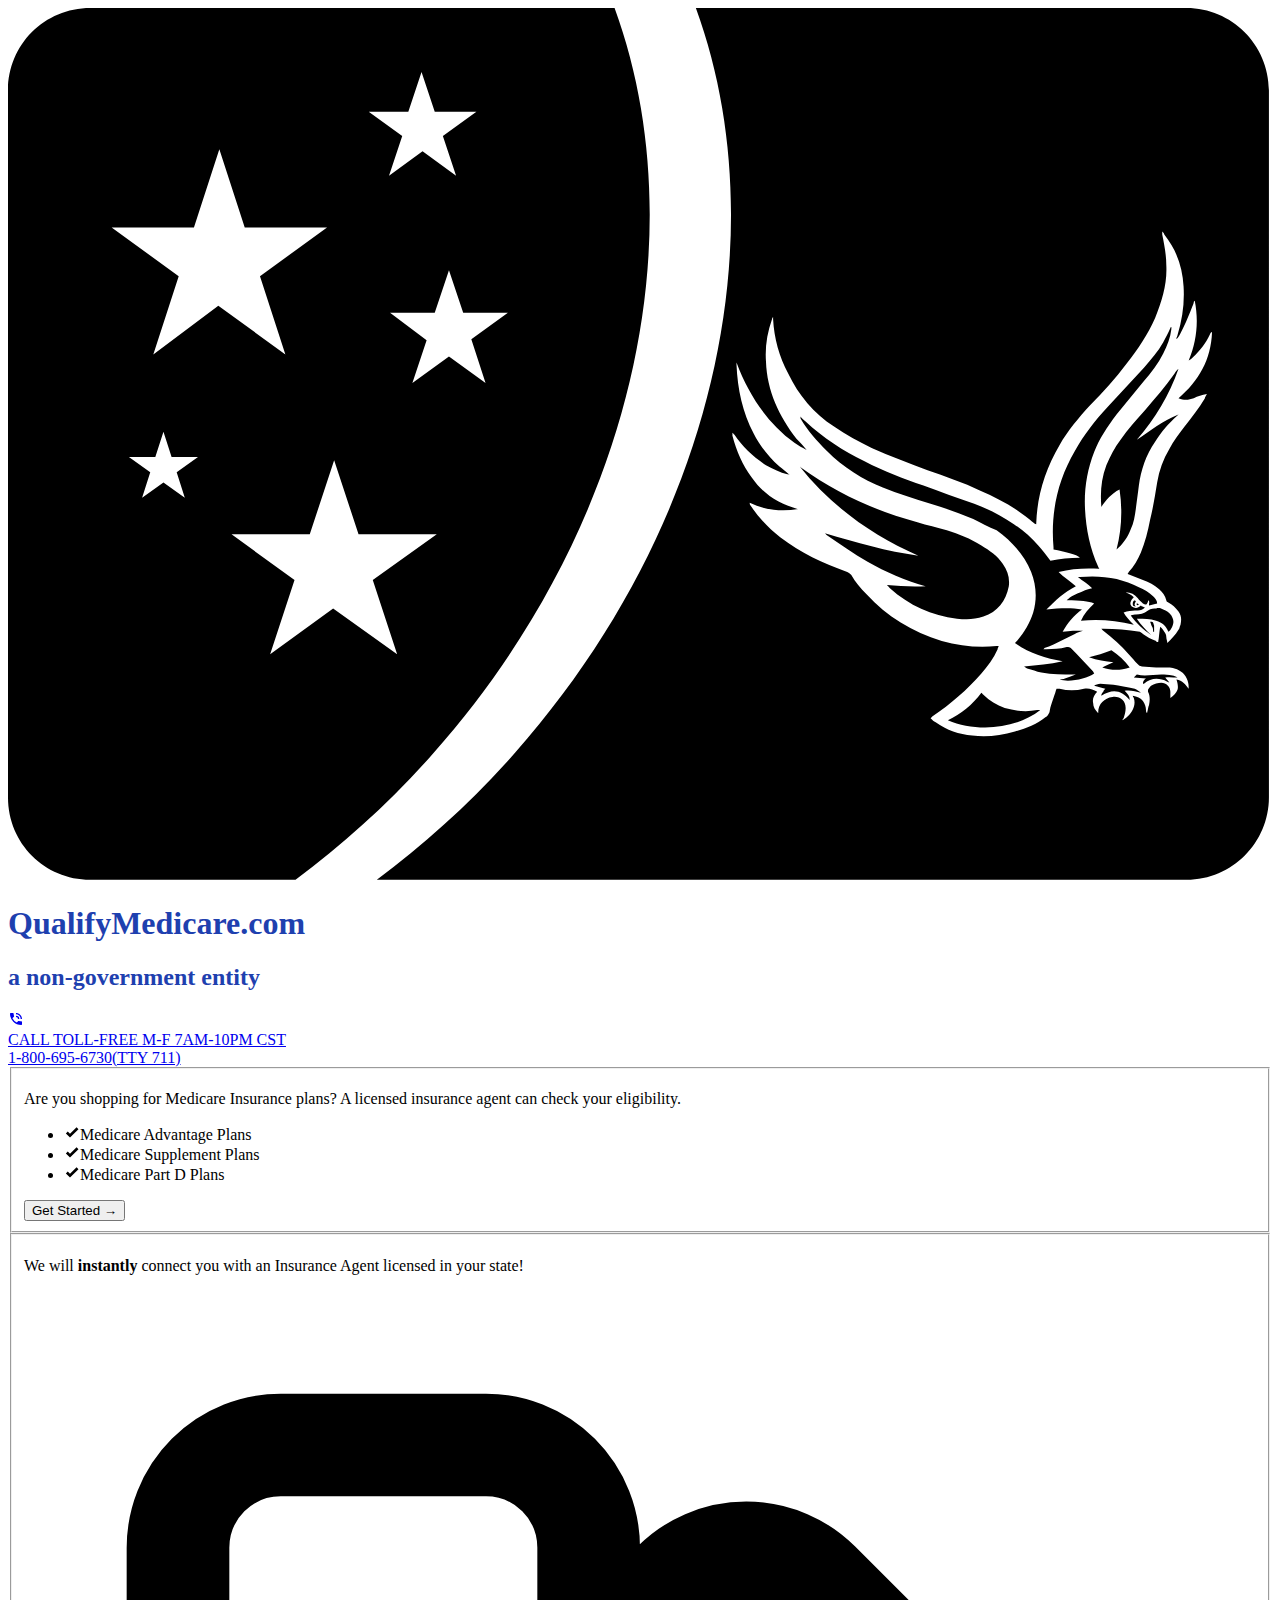
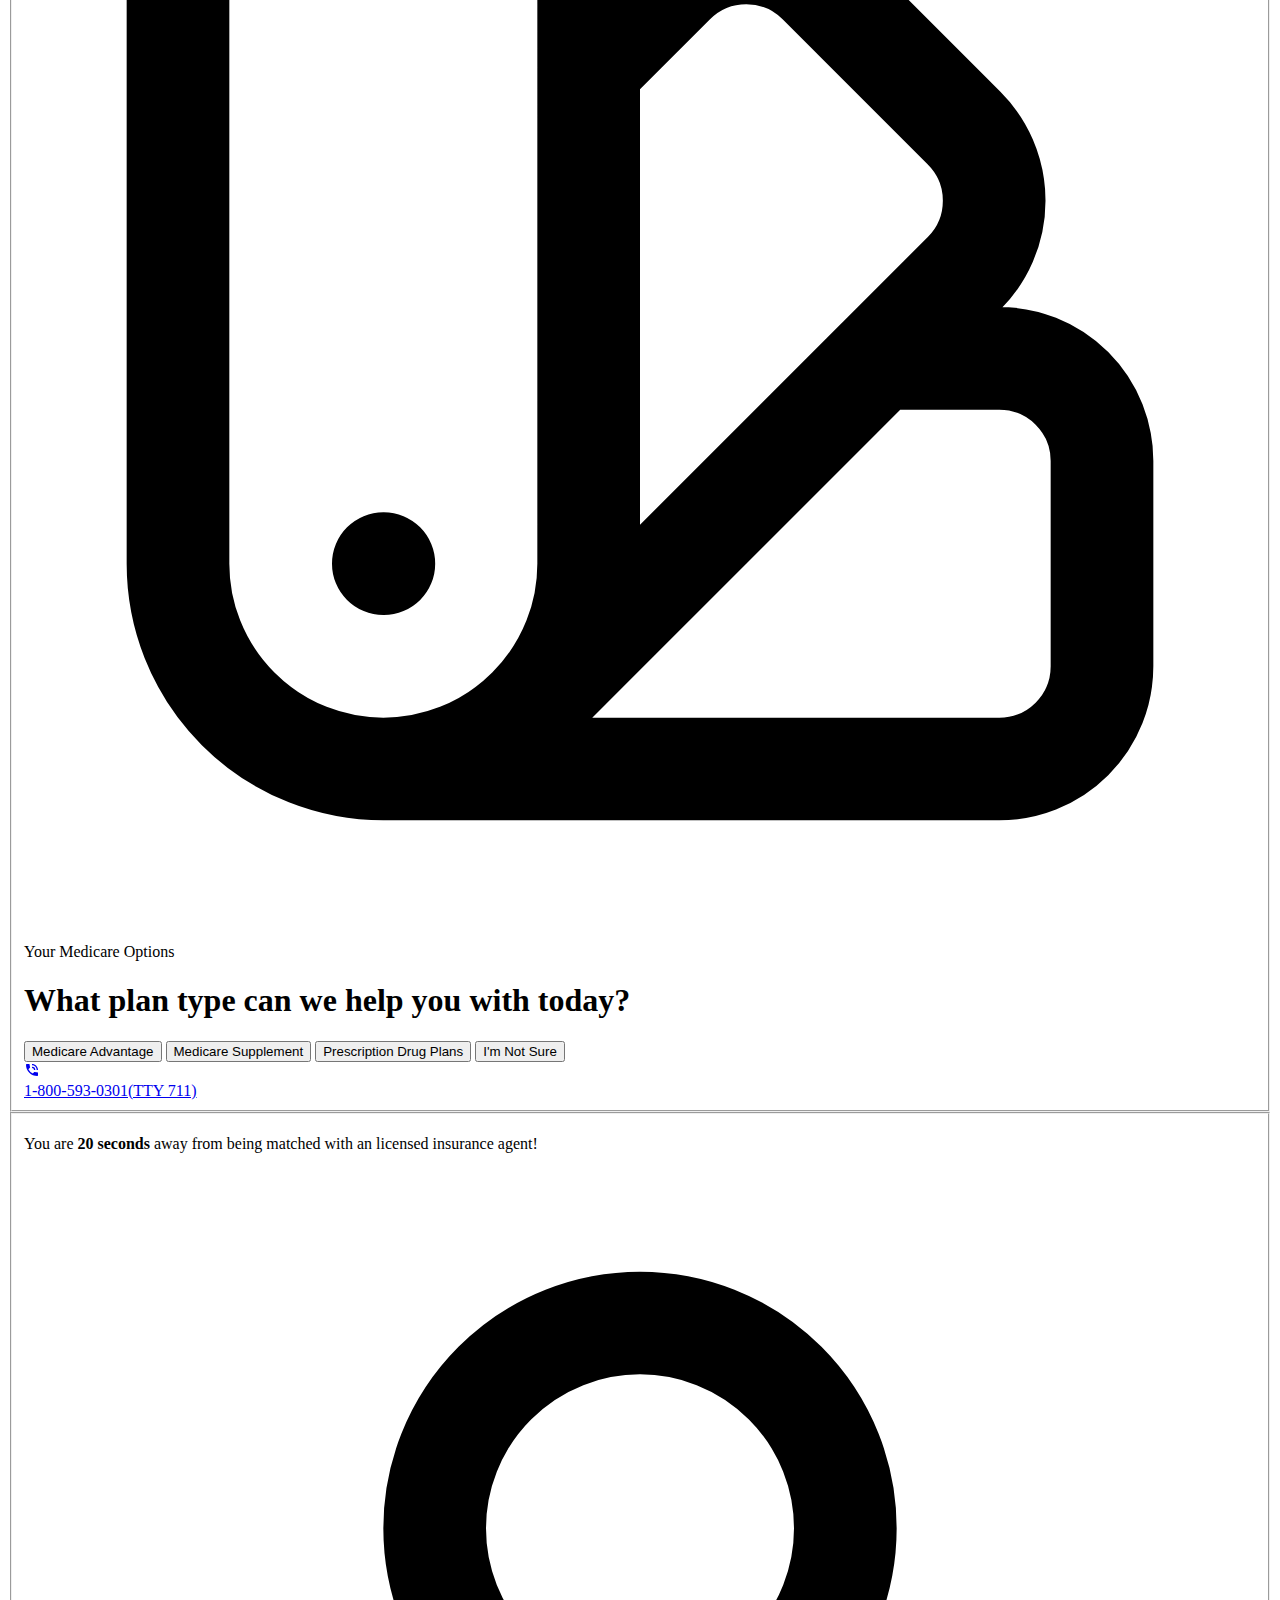
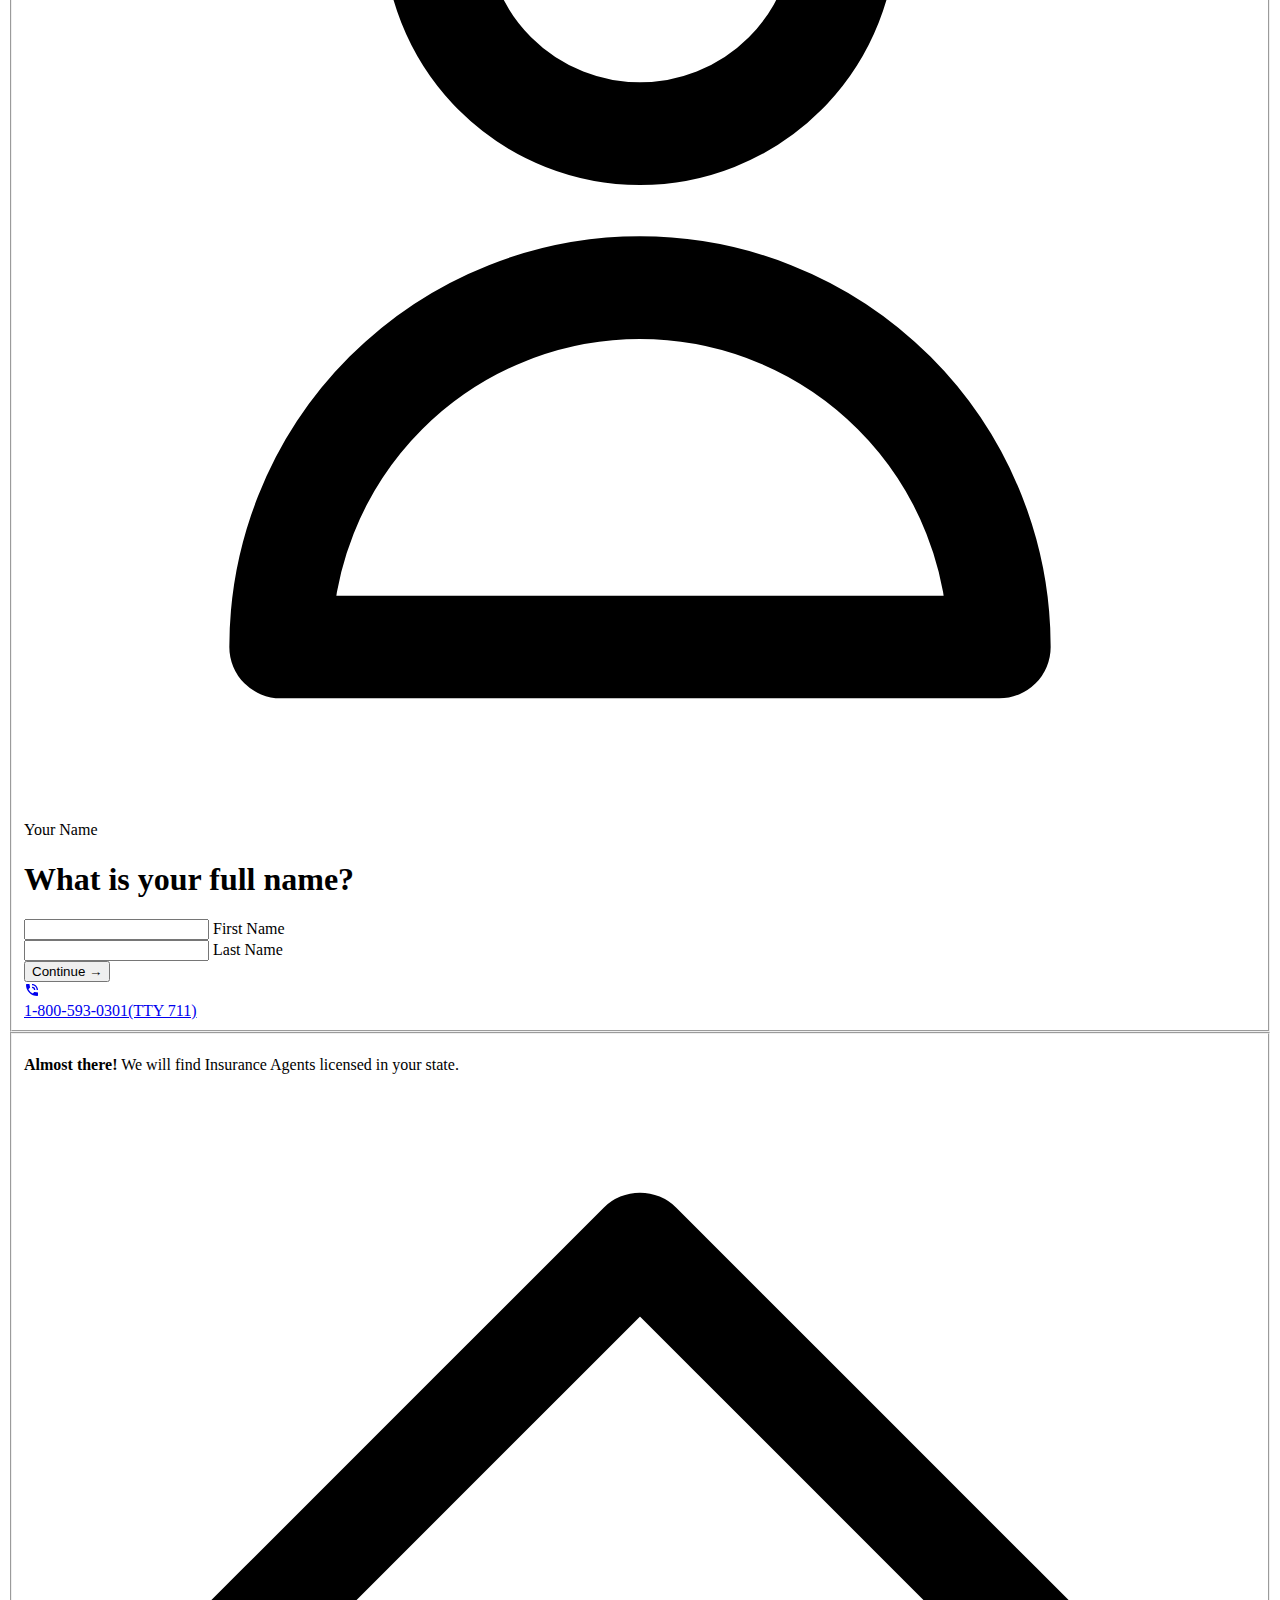
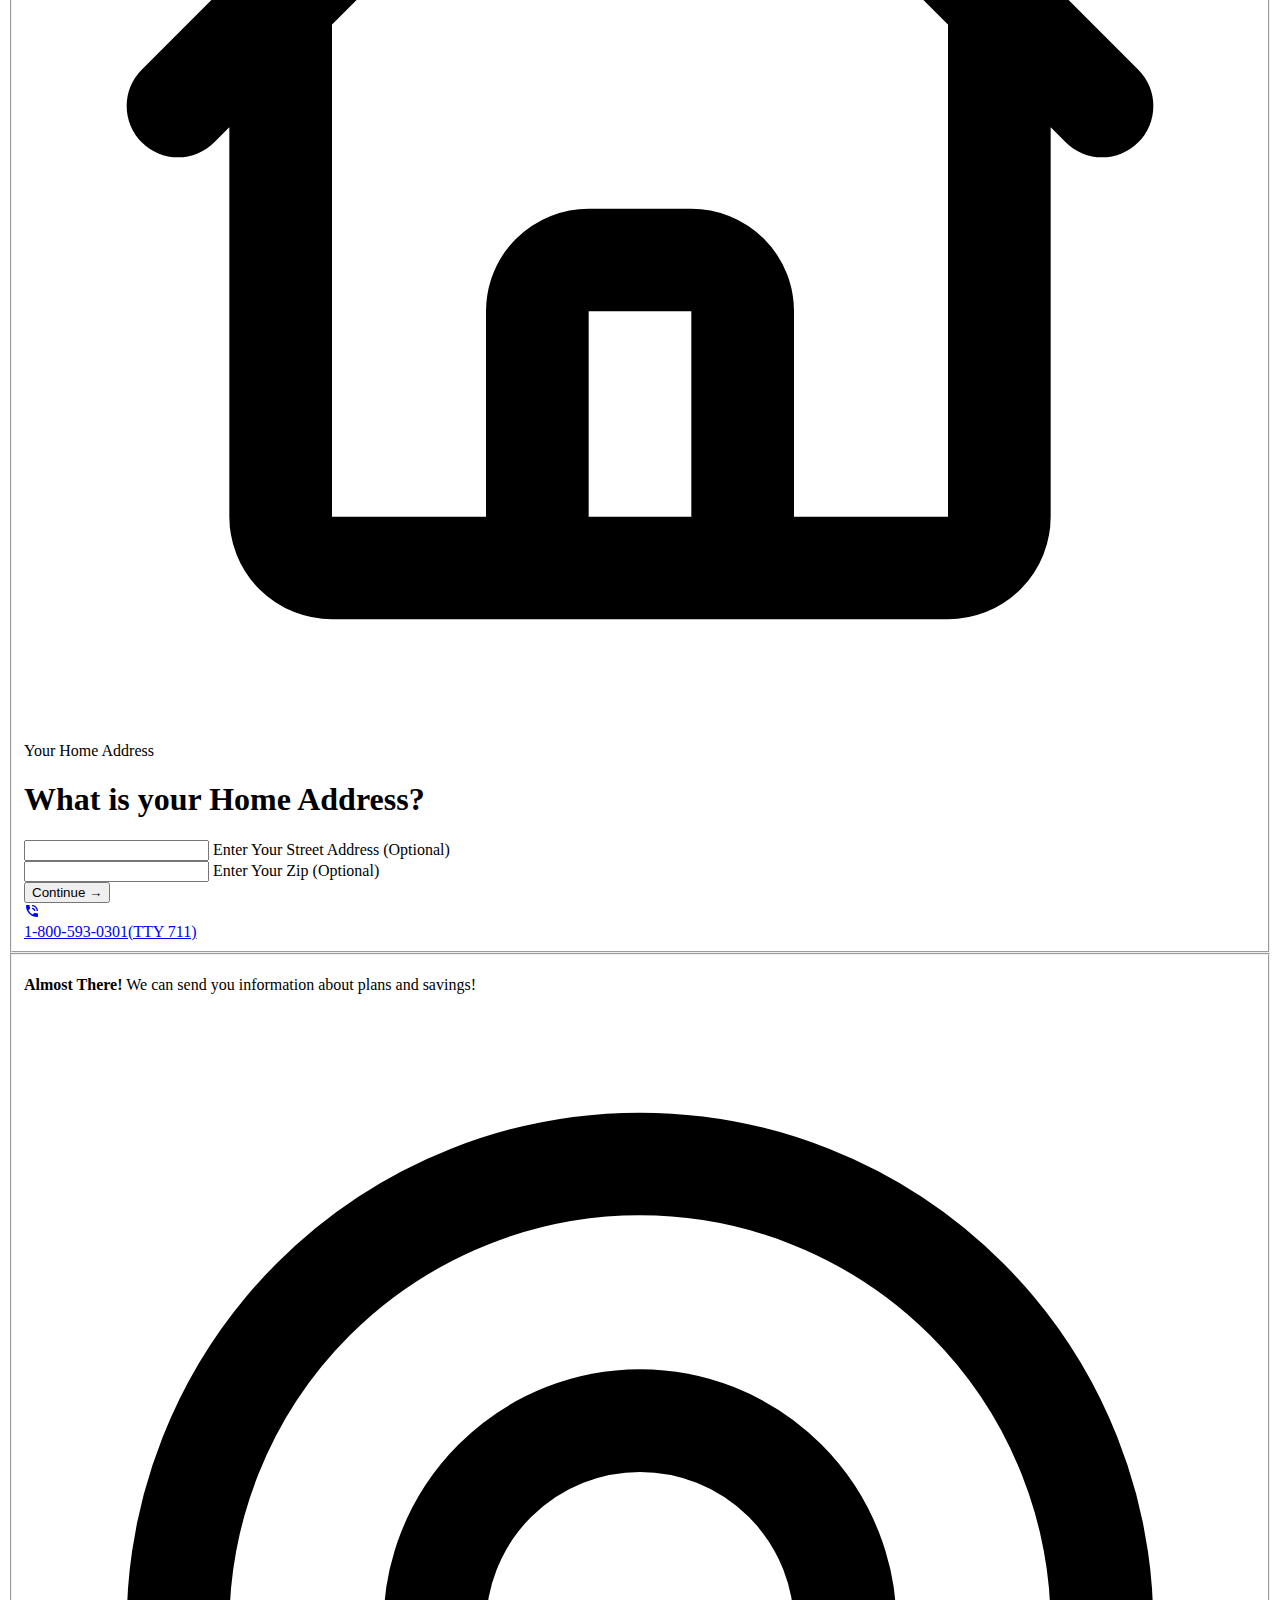
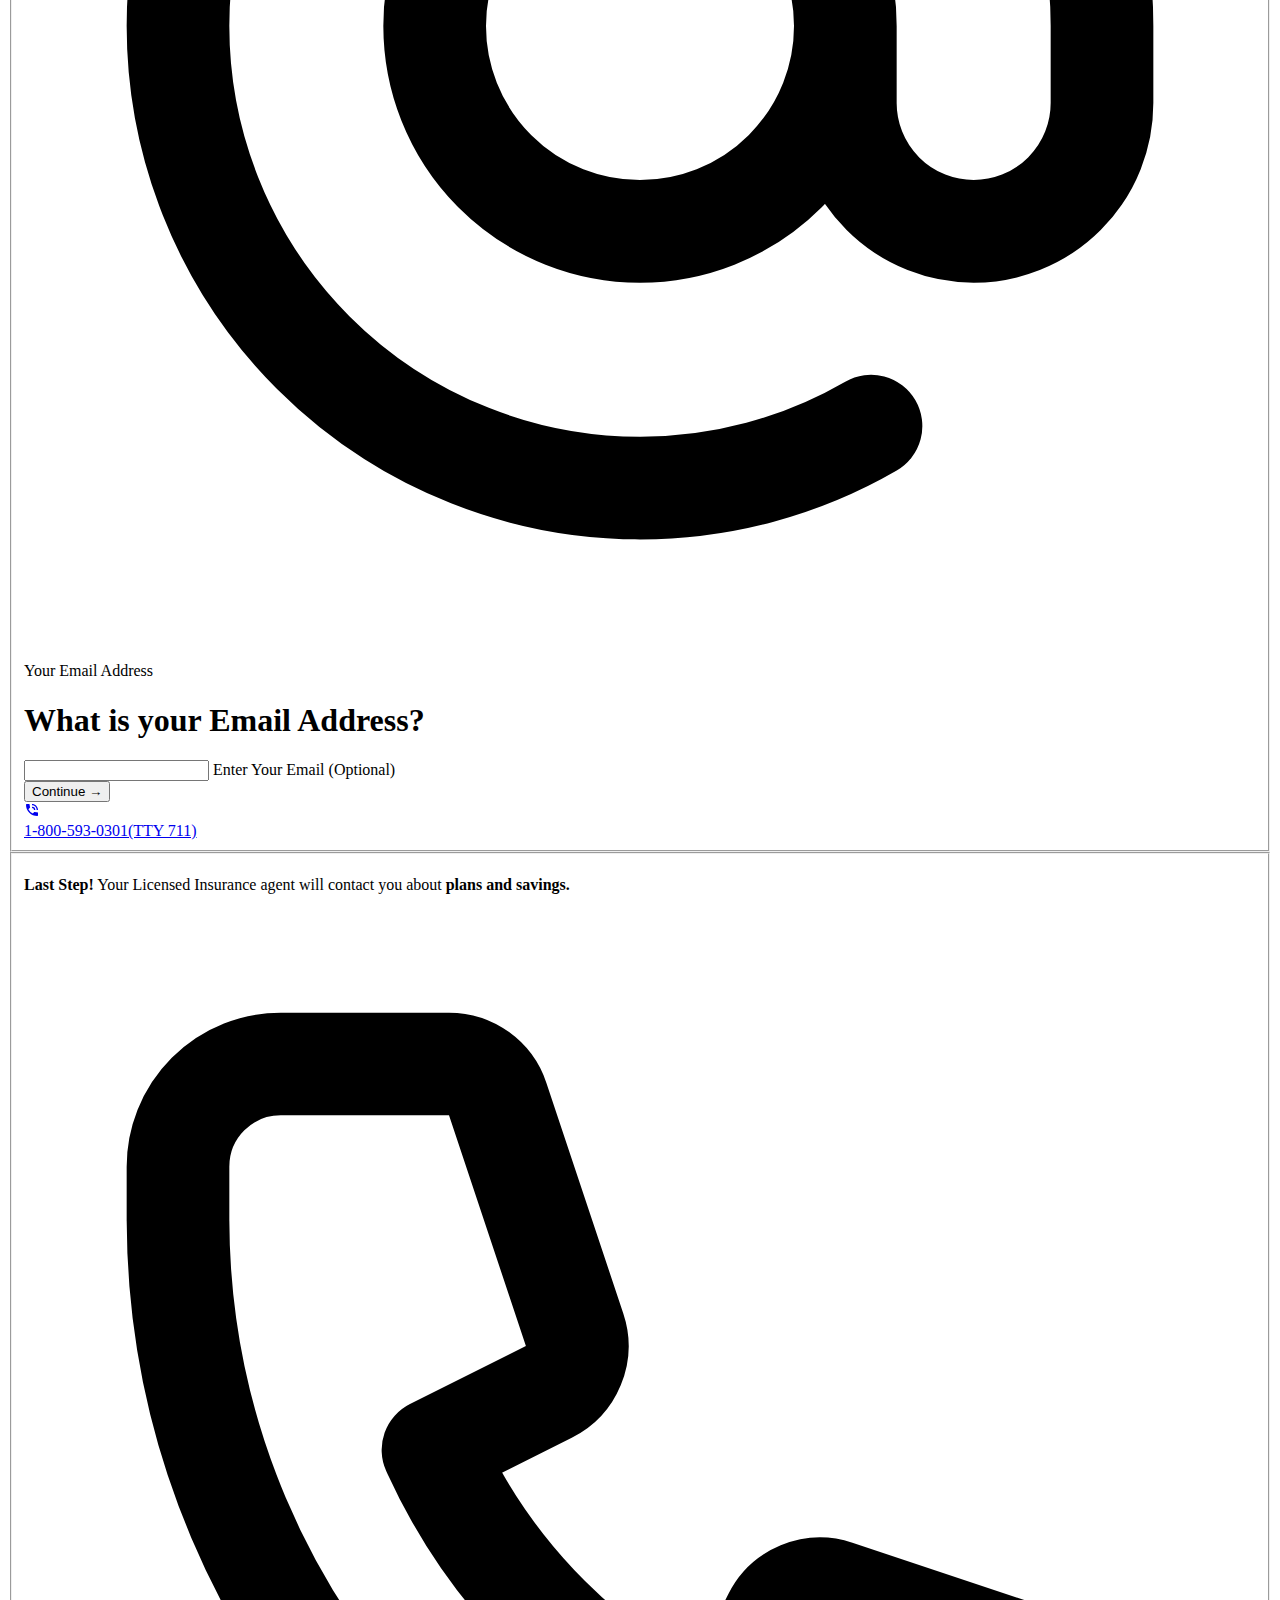
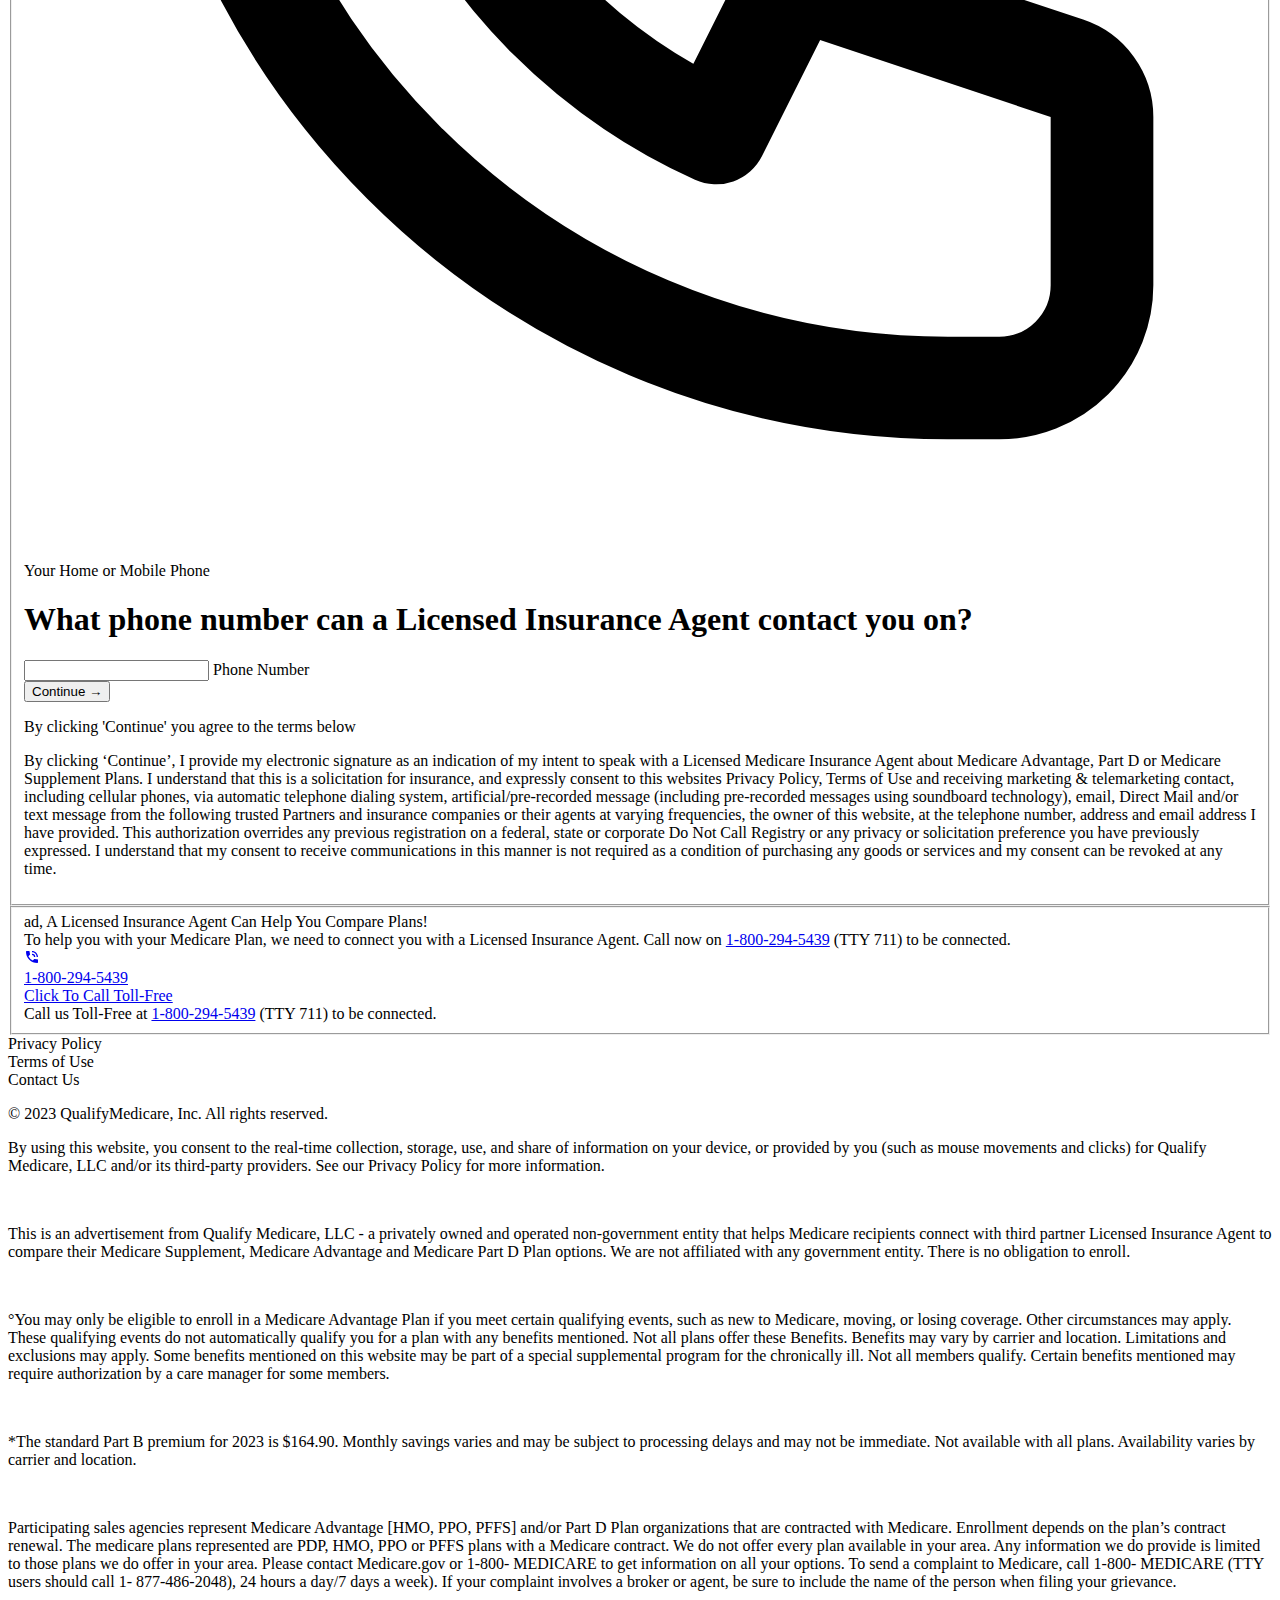
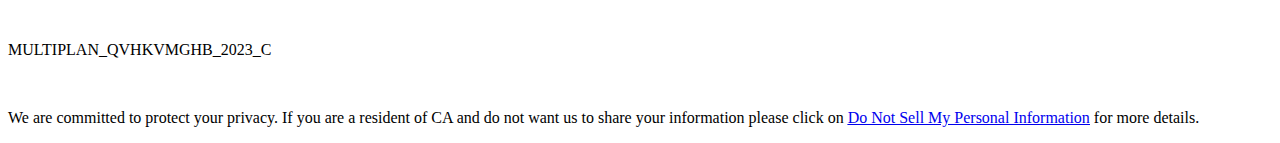
==== form/testing.html @ 38028006 "fieldset code" ====
<!DOCTYPE html>
<html lang="en">
<head>
    <meta charset="UTF-8">
    <meta http-equiv="X-UA-Compatible" content="IE=edge">
    <meta name="viewport" content="width=device-width, initial-scale=1.0">
    <title>Document</title>
</head>
<body>
    <nav class="bg-white border-b border-gray-200 z-10" style="color: #1e40af;">
        <div class="max-w-7xl mx-auto px-4 sm:px-6 lg:px-8">
            <div class="flex items-center justify-between h-16">
                <div class="flex-shrink-0 flex items-center">
                    <div class="flex items-center space-x-2">
                        <svg xmlns="http://www.w3.org/2000/svg" x="0px" y="0px" viewBox="0 0 124.4 85.8"
                            xml:space="preserve" class="h-10">
                            <path class="fill-current primary-text"
                                d="M59.7,0H8.1C3.6,0,0,3.6,0,8.1v69.6c0,4.5,3.6,8.1,8.1,8.1h20.2
        c4.8-3.6,9.4-7.7,13.6-12.5C61.6,51,67.8,22.2,59.7,0z M39.4,10.2l1.3-3.9l1.3,3.9h4.1l-3.3,2.4l1.3,3.9l-3.3-2.4l-3.3,2.4l1.3-3.9
        l-3.3-2.4H39.4z M17.4,48.2l-2.1-1.5l-2.1,1.5l0.8-2.5l-2.1-1.5h2.6l0.8-2.5l0.8,2.5h2.6l-2.1,1.5L17.4,48.2z M14.3,34.1l2.5-7.7
        l-6.6-4.8h8.1l2.5-7.7l2.5,7.7h8.1l-6.6,4.8l2.5,7.7l-6.6-4.8L14.3,34.1z M35.9,56.3l2.4,7.3L32,59.1l-6.2,4.5l2.4-7.3l-6.2-4.5
        h7.7l2.4-7.3l2.4,7.3h7.7L35.9,56.3z M47,36.9l-3.6-2.6l-3.6,2.6l1.4-4.2L37.6,30H42l1.4-4.2l1.4,4.2h4.4l-3.6,2.6L47,36.9z"></path>
                            <path class="fill-current secondary-text"
                                d="M112.4,60.4c0.1,0.2,0.1,0.3,0.2,0.5c0.1,0.1,0.1,0.3,0.1,0.5c0,0,0,0,0.1,0c0-0.2,0-0.4,0-0.6C112.7,60.4,112.7,60.4,112.4,60.4z">
                            </path>
                            <path class="fill-current secondary-text"
                                d="M108.8,64.4C108.8,64.4,108.8,64.5,108.8,64.4c-0.4,0.2-0.7,0.3-1.1,0.5c0.9,0.3,1.8,0.3,2.7,0c-0.5-0.7-1.1-1.2-1.8-1.7c-0.7,0.3-1.5,0.5-2.2,0.7C107.2,64.2,108,64.3,108.8,64.4z">
                            </path>
                            <path class="fill-current secondary-text"
                                d="M111.7,66.5C111.7,66.6,111.7,66.6,111.7,66.5c0.1,0,0.1,0,0.1,0c0.7-0.6,1.5-0.6,2.3-0.2c0,0,0.1,0,0.2,0.1c0,0,0,0,0,0c-0.1-0.2-0.3-0.3-0.4-0.5c0.4-0.1,0.8,0,1.2,0c-0.2-0.1-0.3-0.2-0.5-0.2c-0.4-0.1-0.7-0.1-1.1-0.1c-0.8,0-1.6,0.2-2.4,0c-0.1,0.1-0.2,0.2-0.3,0.3c0.4,0,0.8,0.1,1.2,0.1C111.8,66.1,111.7,66.3,111.7,66.5z">
                            </path>
                            <path class="fill-current secondary-text"
                                d="M97.9,54.7c-0.5-0.8-1.3-1.3-2.1-1.8c-1.1-0.7-2.2-1.1-3.4-1.5
c-1-0.3-1.9-0.5-2.9-0.8c-4.2-1.1-8-2.9-11.5-5.4c0,0-0.1-0.1-0.1-0.1C81,49,85,51.9,89.6,53.9c-3.1-0.4-6.1-1.3-9.2-2.2
c0.1,0.1,0.1,0.1,0.2,0.2c1.3,0.9,2.6,1.8,4,2.6c1.8,1,3.7,1.9,5.7,2.4c0,0,0,0,0.1,0c-1.3,0.1-2.6,0-3.9-0.1
c0.1,0.1,0.2,0.2,0.3,0.3c1.9,1.7,4.1,2.7,6.6,3c0.9,0.1,1.7,0.1,2.6-0.2c1.4-0.5,2.2-1.5,2.5-3C98.6,56.1,98.4,55.4,97.9,54.7z"></path>
                            <path class="fill-current secondary-text" d="M104.6,63c-0.1-0.1-0.2-0.1-0.4-0.1c-0.7,0.2-1.3,0.2-2,0.2c-0.1,0-0.2,0-0.3,0
c0.1,0,0.1-0.1,0.1-0.1c0.6-0.2,1.2-0.5,1.8-0.8c0.4-0.2,0.8-0.4,1.2-0.6c0.2-0.1,0.5-0.2,0.8-0.3c-0.3,0-0.6,0-1,0
c-0.3,0-0.6,0.1-1,0.1c0.5-0.9,1.1-1.6,1.9-2.2c-1.2-0.2-2.3-0.1-3.5,0c0.9-0.9,1.7-1.7,2.9-2.3c-0.6-0.5-1.2-0.9-1.7-1.4
c1.3-0.3,2.6-0.4,4-0.3c0-0.1-0.1-0.1-0.1-0.2c-0.8-1.8-1.2-3.7-1.3-5.7c-0.1-1.9,0.2-3.8,0.9-5.6c0.5-1.3,1.3-2.5,2.2-3.7
c0.9-1.1,1.8-2.2,2.7-3.3c0.7-0.8,1.4-1.7,1.9-2.7c0.4-0.8,0.7-1.5,0.8-2.4c0-0.1,0-0.1,0-0.2c-0.1,0-0.1,0.1-0.1,0.1
c-0.2,0.5-0.5,1-0.7,1.4c-0.5,0.9-1.2,1.7-1.9,2.5c-1.2,1.3-2.4,2.6-3.6,3.9c-1.2,1.3-2.3,2.7-3.2,4.3c-1.7,2.9-2.4,6.1-2.1,9.5
c0,0.1,0,0.2,0,0.2c1.1,0.2,2.3,0.5,2.6,0.8c-1,0-2,0.1-2.9,0.3c-0.4-0.5-0.8-1.1-1.2-1.5c-0.7-0.8-1.5-1.5-2.4-2.1
c-1.2-0.8-2.5-1.5-3.9-2c-1.7-0.6-3.4-1.2-5-1.8c-2-0.7-3.9-1.4-5.8-2.4c-2.1-1-4.1-2.3-5.8-3.9c-0.2-0.2-0.4-0.3-0.5-0.5
c0,0.1,0,0.1,0,0.2c0.7,1.2,1.6,2.2,2.6,3.2c1.6,1.6,3.5,2.8,5.5,3.6c1.5,0.6,3.1,1.1,4.7,1.6c1.4,0.4,2.8,0.9,4.2,1.5
c0.8,0.4,1.5,0.8,2.3,1.1c1.5,1.1,2.7,2.4,3.4,4.1c0.5,1.3,0.6,2.6,0.2,4c-0.3,1-0.9,2-1.6,2.8c-0.1,0.1-0.1,0.1-0.2,0.2
c1.4,1,3,1.5,4.7,1.8c-1.3,0.3-2.5,0.4-3.8,0.5c0.1,0.1,0.2,0.1,0.3,0.2c0.5,0.1,0.9,0.3,1.4,0.4c1.1,0.2,2.1,0.2,3.2,0.2
c0.1,0,0.1,0,0.2,0c-0.3,0.1-0.5,0.2-0.8,0.3c-0.3,0.1-0.5,0.2-0.8,0.2c1,0.3,2.7-0.1,3.4-0.6c0-0.1-0.1-0.1-0.1-0.2
C106.1,64.6,105.4,63.8,104.6,63z"></path>
                            <path class="fill-current secondary-text"
                                d="M98.1,68.9c-0.8-0.3-1.5-0.7-2.1-1.3c-0.1-0.1-0.1-0.1-0.2-0.2c-0.9,1.2-2,2.1-3.3,2.7c2.8,1.2,6.7,0.9,9.1-1c-0.1,0-0.2,0-0.3,0C100.2,69.3,99.2,69.2,98.1,68.9z">
                            </path>
                            <path class="fill-current secondary-text"
                                d="M108.8,66.6c-0.4,0-0.9-0.1-1.3-0.1c-0.2,0-0.5,0.1-0.6,0.2c0.4,0.1,0.7,0.2,1.1,0.3c-0.1,0.1-0.2,0.2-0.2,0.3c-0.1,0.1-0.2,0.2-0.2,0.4c1.2-0.8,2-0.5,2.8,0.4c0-0.4-0.2-0.6-0.5-0.9c0.6-0.1,1.1,0.1,1.6,0.2c-0.2-0.2-0.4-0.3-0.6-0.4C110.1,66.8,109.4,66.7,108.8,66.6z">
                            </path>
                            <path class="fill-current secondary-text" d="M116,0H67.7c8.1,22.2,1.9,51-17.8,73.3c-4.2,4.8-8.8,8.9-13.6,12.5H116
c4.5,0,8.1-3.7,8.1-8.1V8.1C124.1,3.6,120.4,0,116,0z M116.7,38.4c0.4-0.2,0.8-0.3,1.3-0.4c-0.1,0.2-0.2,0.3-0.2,0.4
c-0.6,1-1.3,1.9-2,2.8c-0.5,0.7-1.1,1.4-1.5,2.2c-0.6,1-1,2.1-1.2,3.3c-0.2,1.2-0.4,2.5-0.7,3.7c-0.2,1.1-0.5,2.2-0.9,3.2
c-0.3,0.7-0.7,1.4-1.2,1.9c0,0.1-0.1,0.1-0.1,0.2c0,0,0,0,0,0c0.5,0.2,1,0.4,1.5,0.6c0.6,0.2,1.1,0.5,1.6,0.9
c0.3,0.3,0.6,0.6,0.7,1.1c0,0.1,0.1,0.2,0.2,0.2c0.4,0.2,0.7,0.5,1,0.9c0.3,0.4,0.3,0.8,0.2,1.3c-0.1,0.2-0.1,0.4-0.2,0.5
c-0.3,0.5-0.7,0.9-1.1,1.3c0-0.2-0.1-0.4-0.1-0.6c0-0.2-0.1-0.4-0.2-0.5c-0.1-0.2-0.2-0.3-0.4-0.5c-0.1,0.5-0.1,1-0.2,1.5
c-0.1,0-0.2,0-0.2-0.1c-0.5-0.2-0.9-0.4-1.3-0.7c-0.1-0.1-0.2-0.1-0.3-0.2c-1.2-0.2-2.4-0.3-3.6-0.3c-0.1,0-0.1,0-0.2,0
c0.1,0.1,0.1,0.1,0.2,0.2c0.9,0.7,1.8,1.5,2.5,2.3c0.3,0.3,0.6,0.7,0.9,1c0.1,0.1,0.2,0.2,0.4,0.2c0.5,0,0.9,0.1,1.4,0.1
c0.4,0,0.8,0,1.2,0c0.2,0,0.4,0,0.6,0.1c0.7,0.2,1.1,0.6,1.3,1.2c0.1,0.3,0.1,0.5,0.1,0.8c-0.3-0.4-0.6-0.8-1.2-0.9
c0.1,0.3,0.2,0.7,0.1,1c-0.1,0.3-0.4,0.6-0.7,0.8c0-0.1,0-0.2,0-0.2c0-0.1,0-0.3,0-0.4c0-0.5-0.4-0.9-0.9-0.9c-0.3,0-0.7,0.1-1,0.3
c-0.1,0.1-0.2,0.2-0.3,0.4c0,0.1,0,0.2,0,0.2c0.2,0.4,0.2,0.8,0.1,1.3c-0.1,0.2-0.1,0.5-0.2,0.8c-0.1-0.1-0.1-0.2-0.1-0.3
c0-0.3-0.1-0.6-0.3-0.9c-0.2-0.3-0.6-0.4-1-0.5c0,0.1,0.1,0.2,0.1,0.2c0.1,0.3,0.1,0.6,0,0.9c-0.2,0.6-0.6,1-1.1,1.3
c0-0.1,0-0.1,0.1-0.2c0.1-0.3,0.2-0.6,0.2-1c0-0.8-0.6-1.2-1.3-1.1c-0.8,0.1-1.4,0.7-1.4,1.5c0,0,0,0.1,0,0.1
c-0.3-0.3-0.5-0.6-0.5-1c-0.1-0.4,0.1-0.8,0.4-1.1c-0.4-0.2-0.8-0.4-1.3-0.3c-0.8,0.2-1.6,0.2-2.4,0c-0.1,0-0.2,0-0.3,0
c-0.1,0.2-0.1,0.4-0.2,0.6c-0.2,0.6-0.4,1.1-0.5,1.7c-0.1,0.2-0.2,0.4-0.4,0.5c-0.9,0.7-1.9,1.1-3,1.4c-1.4,0.4-2.8,0.6-4.2,0.4
c-1.3-0.1-2.5-0.5-3.6-1.3c-0.2-0.1-0.3-0.2-0.5-0.4c0.1-0.1,0.1-0.1,0.2-0.2c1.8-1.2,3.4-2.6,4.8-4.2c0.6-0.7,1.2-1.5,1.6-2.4
c0-0.1,0.1-0.2,0.1-0.3c-0.1,0-0.1,0-0.2,0c-1.8,0.2-3.6,0-5.4-0.5c-2.9-0.9-5.4-2.4-7.4-4.6c-0.6-0.6-1.1-1.2-1.5-1.9
c-0.1-0.1-0.2-0.2-0.4-0.3c-2.4-0.8-4.6-1.9-6.6-3.4c-1.1-0.9-2.1-1.9-2.9-3.1c-0.1-0.1-0.1-0.2-0.1-0.3c1.5,0.7,3.1,0.9,4.8,0.6
c0,0-0.1,0-0.1,0c-1.9-0.5-3.4-1.5-4.5-3.1c-0.9-1.2-1.5-2.6-1.9-4.1c0-0.1,0-0.2,0-0.3c0.1,0.1,0.1,0.1,0.2,0.2
c0.8,1.2,1.9,2.2,3.1,3c0.7,0.4,1.4,0.7,2.1,0.9c0.1,0,0.2,0,0.3,0.1c-0.4-0.3-0.7-0.6-1.1-0.9c-1-0.9-1.9-2-2.5-3.2
c-1.1-2.1-1.6-4.4-1.7-6.8c0-0.1,0-0.1,0-0.2c1.2,3.2,3,5.9,5.7,7.9c0.4,0.3,0.8,0.5,1.2,0.7c-0.3-0.4-0.7-0.8-1-1.1
c-1.7-2.2-2.9-4.7-3-7.6c-0.1-1.4,0.1-2.8,0.6-4.2c0,0,0-0.1,0.1-0.2c0,0.1,0,0.1,0,0.2c0.1,1.9,0.6,3.7,1.5,5.4
c1,2.1,2.5,3.9,4.5,5.2c1.2,0.8,2.4,1.5,3.7,2.1c1.8,0.8,3.7,1.5,5.5,2.2c1.7,0.6,3.5,1.2,5.2,2c1.6,0.7,3,1.4,4.4,2.5
c0.3,0.2,0.6,0.5,0.9,0.7c0,0,0.1,0.1,0.2,0.1c0-0.1,0-0.1,0-0.1c0.1-2.8,0.9-5.3,2.3-7.7c0.8-1.4,1.9-2.7,3-3.9
c1.3-1.3,2.5-2.6,3.6-4.1c1.1-1.4,2.1-2.9,2.8-4.5c0.7-1.7,1.2-3.4,1.1-5.2c0-1-0.2-2-0.4-3c0-0.1,0-0.1,0-0.2c0,0,0,0,0-0.1
c0.1,0.1,0.2,0.2,0.2,0.3c1.2,1.5,1.8,3.2,1.9,5.1c0.1,1.6-0.1,3.2-0.6,4.8c0,0.1-0.1,0.2-0.1,0.3c0,0,0,0,0,0.1
c0.2-0.2,0.3-0.4,0.4-0.6c0.4-0.7,0.7-1.5,1-2.2c0.1-0.3,0.2-0.5,0.3-0.8c0-0.1,0-0.1,0.1-0.2c0.4,2,0.2,4-0.6,5.9
c0.2-0.1,0.3-0.2,0.4-0.3c0.7-0.7,1.3-1.4,1.7-2.3c0-0.1,0.1-0.1,0.1-0.2c0,0,0,0,0.1,0c-0.1,2.7-1.3,4.8-3.3,6.5
C115.9,38.7,116.3,38.5,116.7,38.4z"></path>
                            <path class="fill-current secondary-text" d="M112.2,59.3c-0.4,0.3-0.8,0.4-1.2,0.4c-0.1,0-0.3,0-0.5,0.1c0.6,0.8,1.2,1.4,2,1.9

c-0.5-0.5-1-1-1.4-1.6c0,0,0.1,0,0.1,0c0.6,0,1.2,0,1.8,0.2c0.6,0.2,1,0.5,1.2,1.1c0.3-0.2,0.5-0.7,0.5-1c0-0.2-0.1-0.4-0.2-0.6
c-0.2-0.3-0.5-0.5-0.8-0.6c-0.2-0.1-0.4-0.2-0.7-0.1C112.8,59.1,112.5,59.1,112.2,59.3z"></path>
                            <path class="fill-current secondary-text"
                                d="M110.9,58.3c-0.2,0.1-0.2,0.2-0.2,0.4c0,0.1,0.1,0.2,0.3,0.2c-0.2-0.2-0.1-0.3,0-0.5C111,58.4,110.9,58.3,110.9,58.3z">
                            </path>
                            <path class="fill-current secondary-text"
                                d="M115.2,35.5C115.2,35.5,115.2,35.5,115.2,35.5c-0.2,0.2-0.3,0.3-0.4,0.5
c-0.9,1.3-1.9,2.4-2.9,3.6c-0.8,0.9-1.7,1.9-2.4,2.9c-0.6,0.8-1,1.6-1.4,2.5c-0.5,1.3-0.6,2.6-0.5,4c0,0,0,0.1,0,0.1
c0.5-0.7,1-1.3,1.8-1.7c0.3,2,0.2,4-0.3,5.9c0.6-0.5,1.1-1.2,1.4-2c0.3-0.6,0.4-1.3,0.5-2c0.1-0.8,0.2-1.5,0.3-2.3
c0.2-1.5,0.7-3,1.6-4.3c0.6-1,1.3-1.8,2.2-2.6c0,0,0.1-0.1,0.1-0.1c-1.5,0.6-2.8,1.6-4.1,2.5C112.9,40.4,114.3,38.1,115.2,35.5z"></path>
                            <path class="fill-current secondary-text"
                                d="M111.1,58.7c0,0.1,0.1,0.1,0.2,0c-0.1-0.1-0.1-0.1-0.2-0.1C111.1,58.6,111,58.7,111.1,58.7z">
                            </path>
                            <path class="fill-current secondary-text" d="M105.5,56c0,0-0.1,0-0.2,0c0.5,0.4,1,0.7,1.4,1.1c-0.3,0.1-0.5,0.1-0.7,0.2
        c-0.2,0.1-0.4,0.2-0.7,0.3c-0.2,0.1-0.4,0.2-0.6,0.3c-0.3,0.2-0.4,0.3-0.5,0.4c1.4,0,2.1,0.1,2.7,0.3c-0.5,0.5-1,1-1.3,1.7
        c1.8-0.2,3.5,0,5.2,0.4c-0.4-0.4-0.8-0.8-1-1.2c0.1,0,0.2-0.1,0.3-0.1c0.4-0.1,0.7-0.1,1.1-0.1c0.3,0,0.5-0.1,0.7-0.3
        c-0.1,0-0.2-0.1-0.2-0.1c-0.1,0-0.1,0-0.2-0.1c-0.3,0.3-0.6,0.3-0.9,0.1c-0.2-0.2-0.2-0.5,0.2-0.9c-0.1-0.1-0.2-0.2-0.4-0.3
        c-0.1-0.1-0.3-0.1-0.4-0.2c0.5,0,0.9,0.2,1.2,0.6c0.1,0.2,0.3,0.3,0.5,0.5c0.3,0.2,0.4,0.1,0.5-0.2c0,0,0-0.1,0-0.1
        c0.2,0.1,0.1,0.3,0.1,0.5c0.3-0.1,0.5-0.1,0.8-0.2c0-0.3-0.2-0.5-0.4-0.7c-0.4-0.4-0.9-0.7-1.4-0.9C109.6,56.1,107.6,55.8,105.5,56
        z"></path>
                        </svg>
                        <div class="hidden md:block">
                            <h1 class="text-2xl font-semibold"><span class="secondary-text">Qualify</span><span
                                    class="primary-text">Medicare</span><span class="secondary-text">.com</span></h1>
                            <h2 class="text-xs uppercase font-semibold tracking-widest primary-text">a non-government
                                entity</h2>
                        </div>
                    </div>
                </div><a href="tel:18006956730" class="flex items-center space-x-2">
                    <div class="hidden lg:flex"><svg xmlns="http://www.w3.org/2000/svg"
                            xmlns:xlink="http://www.w3.org/1999/xlink" aria-hidden="true" role="img"
                            class="w-8 h-8 primary-text-dark iconify iconify--mdi" width="1em" height="1em"
                            viewBox="0 0 24 24">
                            <path fill="currentColor"
                                d="M15 12h2a5 5 0 0 0-5-5v2a3 3 0 0 1 3 3m4 0h2c0-5-4.03-9-9-9v2c3.86 0 7 3.13 7 7m1 3.5c-1.25 0-2.45-.2-3.57-.57c-.35-.11-.74-.03-1.02.25l-2.2 2.2a15.097 15.097 0 0 1-6.59-6.59l2.2-2.2c.28-.28.36-.67.25-1.02A11.36 11.36 0 0 1 8.5 4a1 1 0 0 0-1-1H4a1 1 0 0 0-1 1a17 17 0 0 0 17 17a1 1 0 0 0 1-1v-3.5a1 1 0 0 0-1-1Z">
                            </path>
                        </svg>
                        <div class="relative w-2.5 h-2.5 -ml-1">
                            <div class="absolute top-0 left-0 bg-green-400 rounded-full w-2 h-2 mr-2.5"></div>
                            <div class="absolute bg-green-400 animate-ping rounded-full w-2 h-2 mr-2.5"></div>
                        </div>
                    </div>
                    <div class="flex flex-col items-center">
                        <div class="text-gray-700 text-xs font-semibold tracking-widest uppercase">CALL TOLL-FREE M-F
                            7AM-10PM CST</div>
                        <div class="primary-text-dark flex items-center">
                            <div class="bg-green-400 rounded-full w-2 h-2 mr-2.5 lg:hidden"></div>
                            <div class="absolute bg-green-400 animate-ping rounded-full w-2 h-2 mr-2.5 lg:hidden"></div>
                            <div class="flex space-x-1 items-center text-xl whitespace-nowrap"><span
                                    class="font-bold tracking-tighter">1-800-695-6730</span><span
                                    class="font-semibold">(TTY 711)</span></div>
                        </div>
                    </div>
                </a>
            </div>
        </div>
    </nav>




    <div class="form"></div>
    <main class="flex-1 mt-24 min-h-screen py-8 md:py-16">
        <div class="max-w-5xl w-full mx-auto sm:px-6 lg:px-8 h-full">
            <div class="px-4 h-full">
                <div class="form_wrapper">
                    <!-- form 0 text and form -->
                    <fieldset class="msf_hide">
                        <div class="flex flex-col rounded-lg relative">
                            <div class="flex flex-col space-y-8 z-10 rounded-lg">
                                <div class="text-2xl max-w-md">
                                    <p>Are you shopping for Medicare Insurance plans? A licensed insurance agent can
                                        check
                                        your
                                        eligibility.</p>
                                </div>
                                <div class="p-4 bg-white rounded-lg border">
                                    <ul class="flex flex-col space-y-4">
                                        <li class="flex items-center space-x-4"><svg xmlns="http://www.w3.org/2000/svg"
                                                xmlns:xlink="http://www.w3.org/1999/xlink" aria-hidden="true" role="img"
                                                class="i-mdi-check-bold primary-text w-6 h-6 iconify iconify--mdi blue"
                                                width="1em" height="1em" viewBox="0 0 24 24">
                                                <path fill="currentColor"
                                                    d="m9 20.42l-6.21-6.21l2.83-2.83L9 14.77l9.88-9.89l2.83 2.83L9 20.42Z">
                                                </path>
                                            </svg><span>Medicare Advantage Plans</span></li>
                                        <li class="flex items-center space-x-4"><svg xmlns="http://www.w3.org/2000/svg"
                                                xmlns:xlink="http://www.w3.org/1999/xlink" aria-hidden="true" role="img"
                                                class="i-mdi-check-bold primary-text w-6 h-6 iconify iconify--mdi blue"
                                                width="1em" height="1em" viewBox="0 0 24 24">
                                                <path fill="currentColor"
                                                    d="m9 20.42l-6.21-6.21l2.83-2.83L9 14.77l9.88-9.89l2.83 2.83L9 20.42Z">
                                                </path>
                                            </svg><span>Medicare Supplement Plans</span></li>
                                        <li class="flex items-center space-x-4"><svg xmlns="http://www.w3.org/2000/svg"
                                                xmlns:xlink="http://www.w3.org/1999/xlink" aria-hidden="true" role="img"
                                                class="i-mdi-check-bold primary-text w-6 h-6 iconify iconify--mdi blue"
                                                width="1em" height="1em" viewBox="0 0 24 24">
                                                <path fill="currentColor"
                                                    d="m9 20.42l-6.21-6.21l2.83-2.83L9 14.77l9.88-9.89l2.83 2.83L9 20.42Z">
                                                </path>
                                            </svg><span>Medicare Part D Plans</span></li>
                                    </ul>
                                </div>
                                <input class="option-button" type="button" name="next" value="Get Started &#8594;"
                                    onclick="msf_btn_next()">
                            </div>
                        </div>
                    </fieldset>

                    <!-- form 1 text and form -->
                    <fieldset class="msf_hide">
                        <!-- Title of form 1 indicating steps -->
                        <div>
                            <div class="bg-gray-100 text-center py-3 px-2 text-gray-800"><span>
                                    <p>We will <strong>instantly</strong> connect you with an Insurance Agent licensed
                                        in your state!</p>
                                </span><!----></div>
                        </div>

                        <div class="logo-text">
                            <div class="svg-logo">
                                <svg xmlns="http://http://www.w3.org/2000/svg" fill="none" viewBox="0 0 24 24"
                                    stroke="currentColor">
                                    <path stroke-linecap="round" stroke-linejoin="round" stroke-width="2"
                                        d="M7 21a4 4 0 01-4-4V5a2 2 0 012-2h4a2 2 0 012 2v12a4 4 0 01-4 4zm0 0h12a2 2 0 002-2v-4a2 2 0 00-2-2h-2.343M11 7.343l1.657-1.657a2 2 0 012.828 0l2.829 2.829a2 2 0 010 2.828l-8.486 8.485M7 17h.01">
                                    </path>

                                </svg>
                            </div>
                            <div class="caption">
                                <p>Your Medicare Options</p>

                            </div>
                            <h1 class="form-heading">What plan type can we help you with today?</h1>
                        </div>
                        <!-- main form start -->
                        <div class="main-form">

                            <div class="spacing">
                                <button class="option-button" onclick="msf_btn_next()">
                                    <div class="content">
                                        Medicare Advantage
                                    </div>
                                </button>

                                <button class="option-button" onclick="msf_btn_next()">
                                    <div class="content">
                                        Medicare Supplement
                                    </div>
                                </button>

                                <button class="option-button" onclick="msf_btn_next()">
                                    <div class="content">
                                        Prescription Drug Plans
                                    </div>
                                </button>

                                <button class="option-button" onclick="msf_btn_next()">
                                    <div class="content">
                                        I'm Not Sure
                                    </div>
                                </button>
                            </div>
                        </div>
                        <div enter-class="transform translate-x-2 opacity-0"
                            leave-class="transform translate-x-0 opacity-100">
                            <div
                                class="bg-gray-200 bg-opacity-50 text-center pt-5 pb-3 px-2 text-gray-800 rounded-b-lg -mt-2 shadow-[0_0_5px_rgba(0,0,0,0.15)]">
                                <a href="tel:18005930301">
                                    <div class="flex flex-col items-center">
                                        <div class="primary-text-dark text-lg flex items-center">
                                            <div class="flex mr-1"><svg xmlns="http://www.w3.org/2000/svg"
                                                    xmlns:xlink="http://www.w3.org/1999/xlink" aria-hidden="true"
                                                    role="img" class="w-5 h-5 primary-text-dark iconify iconify--mdi"
                                                    width="1em" height="1em" viewBox="0 0 24 24">
                                                    <path fill="currentColor"
                                                        d="M15 12h2a5 5 0 0 0-5-5v2a3 3 0 0 1 3 3m4 0h2c0-5-4.03-9-9-9v2c3.86 0 7 3.13 7 7m1 3.5c-1.25 0-2.45-.2-3.57-.57c-.35-.11-.74-.03-1.02.25l-2.2 2.2a15.097 15.097 0 0 1-6.59-6.59l2.2-2.2c.28-.28.36-.67.25-1.02A11.36 11.36 0 0 1 8.5 4a1 1 0 0 0-1-1H4a1 1 0 0 0-1 1a17 17 0 0 0 17 17a1 1 0 0 0 1-1v-3.5a1 1 0 0 0-1-1Z">
                                                    </path>
                                                </svg>
                                                <div class="relative w-2 h-2">
                                                    <div
                                                        class="absolute top-0 left-0 bg-green-400 rounded-full w-1.5 h-1.5 mr-2.5">
                                                    </div>
                                                    <div
                                                        class="absolute bg-green-400 animate-ping rounded-full w-1.5 h-1.5 mr-2.5">
                                                    </div>
                                                </div>
                                            </div>
                                            <div class="flex space-x-1 items-center text-xl whitespace-nowrap"><span
                                                    class="font-medium">1-800-593-0301</span><span>(TTY 711)</span>
                                            </div>
                                        </div>
                                    </div>
                                    <div class="text-gray-500 text-sm"></div>
                                </a>
                            </div><!---->
                        </div>
                    </fieldset>


                    <!-- form 2 text and form -->
                    <fieldset class="msf_hide">
                        <!-- Title of form 2 indicating steps -->
                        <div class="">
                            <div class="bg-gray-100 text-center py-3 px-2 text-gray-800"><span>
                                    <p>You are <strong>20 seconds</strong> away from being matched with an licensed
                                        insurance agent!</p>
                                </span><!----></div>
                        </div>
                        <div class="logo-text">
                            <div class="svg-logo">
                                <svg xmlns="http://www.w3.org/2000/svg" fill="none" viewBox="0 0 24 24"
                                    stroke="currentColor">
                                    <path stroke-linecap="round" stroke-linejoin="round" stroke-width="2"
                                        d="M16 7a4 4 0 11-8 0 4 4 0 018 0zM12 14a7 7 0 00-7 7h14a7 7 0 00-7-7z"></path>
                                </svg>
                            </div>
                            <div class="caption">
                                <p>Your Name</p>

                            </div>
                            <h1 class="form-heading">What is your full name?</h1>
                        </div>
                        <!-- only form 2 -->
                        <!-- making the label float at the top of the input placeholder -->
                        <div class="user-input-wrp">
                            <input type="text" class="inputText" inputmode="text" required />
                            <span class="floating-label">First Name</span>
                        </div>

                        <div class="user-input-wrp">
                            <input type="text" class="inputText" inputmode="text" required />
                            <span class="floating-label">Last Name</span>
                        </div>

                        <input class="option-button" type="button" name="next" value="Continue &#8594;"
                            onclick="msf_btn_next()">

                        <div enter-class="transform translate-x-2 opacity-0"
                            leave-class="transform translate-x-0 opacity-100">
                            <div
                                class="bg-gray-200 bg-opacity-50 text-center pt-5 pb-3 px-2 text-gray-800 rounded-b-lg -mt-2 shadow-[0_0_5px_rgba(0,0,0,0.15)]">
                                <a href="tel:18005930301">
                                    <div class="flex flex-col items-center">
                                        <div class="primary-text-dark text-lg flex items-center">
                                            <div class="flex mr-1"><svg xmlns="http://www.w3.org/2000/svg"
                                                    xmlns:xlink="http://www.w3.org/1999/xlink" aria-hidden="true"
                                                    role="img" class="w-5 h-5 primary-text-dark iconify iconify--mdi"
                                                    width="1em" height="1em" viewBox="0 0 24 24">
                                                    <path fill="currentColor"
                                                        d="M15 12h2a5 5 0 0 0-5-5v2a3 3 0 0 1 3 3m4 0h2c0-5-4.03-9-9-9v2c3.86 0 7 3.13 7 7m1 3.5c-1.25 0-2.45-.2-3.57-.57c-.35-.11-.74-.03-1.02.25l-2.2 2.2a15.097 15.097 0 0 1-6.59-6.59l2.2-2.2c.28-.28.36-.67.25-1.02A11.36 11.36 0 0 1 8.5 4a1 1 0 0 0-1-1H4a1 1 0 0 0-1 1a17 17 0 0 0 17 17a1 1 0 0 0 1-1v-3.5a1 1 0 0 0-1-1Z">
                                                    </path>
                                                </svg>
                                                <div class="relative w-2 h-2">
                                                    <div
                                                        class="absolute top-0 left-0 bg-green-400 rounded-full w-1.5 h-1.5 mr-2.5">
                                                    </div>
                                                    <div
                                                        class="absolute bg-green-400 animate-ping rounded-full w-1.5 h-1.5 mr-2.5">
                                                    </div>
                                                </div>
                                            </div>
                                            <div class="flex space-x-1 items-center text-xl whitespace-nowrap"><span
                                                    class="font-medium">1-800-593-0301</span><span>(TTY 711)</span>
                                            </div>
                                        </div>
                                    </div>
                                    <div class="text-gray-500 text-sm"></div>
                                </a>
                            </div><!---->
                        </div>
                    </fieldset>

                    <!-- third form with logo and text-->
                    <fieldset class="msf_hide">
                        <!-- Title of form 3 indicating steps -->
                        <div class="">
                            <div class="bg-gray-100 text-center py-3 px-2 text-gray-800"><span>
                                    <p><strong>Almost there!</strong> We will find Insurance Agents licensed in your
                                        state.</p>
                                </span><!----></div>
                        </div>
                        <div class="logo-text">
                            <div class="svg-logo">
                                <svg xmlns="http://www.w3.org/2000/svg" fill="none" viewBox="0 0 24 24"
                                    stroke="currentColor">
                                    <path stroke-linecap="round" stroke-linejoin="round" stroke-width="2"
                                        d="M3 12l2-2m0 0l7-7 7 7M5 10v10a1 1 0 001 1h3m10-11l2 2m-2-2v10a1 1 0 01-1 1h-3m-6 0a1 1 0 001-1v-4a1 1 0 011-1h2a1 1 0 011 1v4a1 1 0 001 1m-6 0h6">
                                    </path>
                                </svg>
                            </div>
                            <div class="caption">
                                <p>Your Home Address</p>

                            </div>
                            <h1 class="form-heading">What is your Home Address?</h1>
                        </div>

                        <div class="user-input-wrp">
                            <input type="text" class="inputText" inputmode="address" required />
                            <span class="floating-label">Enter Your Street Address (Optional) </span>
                        </div>

                        <div class="user-input-wrp">
                            <input type="text" class="inputText" inputmode="text" required />
                            <span class="floating-label">Enter Your Zip (Optional) </span>
                        </div>

                        <input class="option-button" type="button" name="next" value="Continue &#8594;"
                            onclick="msf_btn_next()">

                        <div enter-class="transform translate-x-2 opacity-0"
                            leave-class="transform translate-x-0 opacity-100">
                            <div
                                class="bg-gray-200 bg-opacity-50 text-center pt-5 pb-3 px-2 text-gray-800 rounded-b-lg -mt-2 shadow-[0_0_5px_rgba(0,0,0,0.15)]">
                                <a href="tel:18005930301">
                                    <div class="flex flex-col items-center">
                                        <div class="primary-text-dark text-lg flex items-center">
                                            <div class="flex mr-1"><svg xmlns="http://www.w3.org/2000/svg"
                                                    xmlns:xlink="http://www.w3.org/1999/xlink" aria-hidden="true"
                                                    role="img" class="w-5 h-5 primary-text-dark iconify iconify--mdi"
                                                    width="1em" height="1em" viewBox="0 0 24 24">
                                                    <path fill="currentColor"
                                                        d="M15 12h2a5 5 0 0 0-5-5v2a3 3 0 0 1 3 3m4 0h2c0-5-4.03-9-9-9v2c3.86 0 7 3.13 7 7m1 3.5c-1.25 0-2.45-.2-3.57-.57c-.35-.11-.74-.03-1.02.25l-2.2 2.2a15.097 15.097 0 0 1-6.59-6.59l2.2-2.2c.28-.28.36-.67.25-1.02A11.36 11.36 0 0 1 8.5 4a1 1 0 0 0-1-1H4a1 1 0 0 0-1 1a17 17 0 0 0 17 17a1 1 0 0 0 1-1v-3.5a1 1 0 0 0-1-1Z">
                                                    </path>
                                                </svg>
                                                <div class="relative w-2 h-2">
                                                    <div
                                                        class="absolute top-0 left-0 bg-green-400 rounded-full w-1.5 h-1.5 mr-2.5">
                                                    </div>
                                                    <div
                                                        class="absolute bg-green-400 animate-ping rounded-full w-1.5 h-1.5 mr-2.5">
                                                    </div>
                                                </div>
                                            </div>
                                            <div class="flex space-x-1 items-center text-xl whitespace-nowrap"><span
                                                    class="font-medium">1-800-593-0301</span><span>(TTY 711)</span>
                                            </div>
                                        </div>
                                    </div>
                                    <div class="text-gray-500 text-sm"></div>
                                </a>
                            </div><!---->
                        </div>
                    </fieldset>

                    <!-- forth form with logo and text-->
                    <fieldset class="msf_hide">
                        <!-- Title of form 4 indicating steps -->
                        <div class="">
                            <div class="bg-gray-100 text-center py-3 px-2 text-gray-800"><span>
                                    <p><strong>Almost There!</strong> We can send you information about plans and
                                        savings!</p>
                                </span><!----></div>
                        </div>
                        <div class="logo-text">
                            <div class="svg-logo">
                                <svg xmlns="http://www.w3.org/2000/svg" fill="none" viewBox="0 0 24 24"
                                    stroke="currentColor">
                                    <path stroke-linecap="round" stroke-linejoin="round" stroke-width="2"
                                        d="M16 12a4 4 0 10-8 0 4 4 0 008 0zm0 0v1.5a2.5 2.5 0 005 0V12a9 9 0 10-9 9m4.5-1.206a8.959 8.959 0 01-4.5 1.207">
                                    </path>
                                </svg>
                            </div>
                            <div class="caption">
                                <p>Your Email Address</p>

                            </div>
                            <h1 class="form-heading">What is your Email Address?</h1>
                        </div>
                        <!-- forth form main starts -->
                        <div class="user-input-wrp">
                            <input type="text" class="inputText" inputmode="email" required />
                            <span class="floating-label">Enter Your Email (Optional) </span>
                        </div>

                        <input class="option-button" type="button" name="next" value="Continue &#8594;"
                            onclick="msf_btn_next()">


                        <div enter-class="transform translate-x-2 opacity-0"
                            leave-class="transform translate-x-0 opacity-100">
                            <div
                                class="bg-gray-200 bg-opacity-50 text-center pt-5 pb-3 px-2 text-gray-800 rounded-b-lg -mt-2 shadow-[0_0_5px_rgba(0,0,0,0.15)]">
                                <a href="tel:18005930301">
                                    <div class="flex flex-col items-center">
                                        <div class="primary-text-dark text-lg flex items-center">
                                            <div class="flex mr-1"><svg xmlns="http://www.w3.org/2000/svg"
                                                    xmlns:xlink="http://www.w3.org/1999/xlink" aria-hidden="true"
                                                    role="img" class="w-5 h-5 primary-text-dark iconify iconify--mdi"
                                                    width="1em" height="1em" viewBox="0 0 24 24">
                                                    <path fill="currentColor"
                                                        d="M15 12h2a5 5 0 0 0-5-5v2a3 3 0 0 1 3 3m4 0h2c0-5-4.03-9-9-9v2c3.86 0 7 3.13 7 7m1 3.5c-1.25 0-2.45-.2-3.57-.57c-.35-.11-.74-.03-1.02.25l-2.2 2.2a15.097 15.097 0 0 1-6.59-6.59l2.2-2.2c.28-.28.36-.67.25-1.02A11.36 11.36 0 0 1 8.5 4a1 1 0 0 0-1-1H4a1 1 0 0 0-1 1a17 17 0 0 0 17 17a1 1 0 0 0 1-1v-3.5a1 1 0 0 0-1-1Z">
                                                    </path>
                                                </svg>
                                                <div class="relative w-2 h-2">
                                                    <div
                                                        class="absolute top-0 left-0 bg-green-400 rounded-full w-1.5 h-1.5 mr-2.5">
                                                    </div>
                                                    <div
                                                        class="absolute bg-green-400 animate-ping rounded-full w-1.5 h-1.5 mr-2.5">
                                                    </div>
                                                </div>
                                            </div>
                                            <div class="flex space-x-1 items-center text-xl whitespace-nowrap"><span
                                                    class="font-medium">1-800-593-0301</span><span>(TTY 711)</span>
                                            </div>
                                        </div>
                                    </div>
                                    <div class="text-gray-500 text-sm"></div>
                                </a>
                            </div><!---->
                        </div>
                    </fieldset>

                    <!-- fifth form with logo and text-->
                    <fieldset class="msf_hide">
                        <!-- Title of form 5 indicating steps -->
                        <div>
                            <div class="bg-gray-100 text-center py-3 px-2 text-gray-800"><span>
                                    <p><strong>Last Step!</strong> Your Licensed Insurance agent will contact you about
                                        <strong>plans and savings.</strong>
                                    </p>
                                </span><!----></div>
                        </div>
                        <div class="logo-text">
                            <div class="svg-logo">
                                <svg xmlns="http://www.w3.org/2000/svg" fill="none" viewBox="0 0 24 24"
                                    stroke="currentColor">
                                    <path stroke-linecap="round" stroke-linejoin="round" stroke-width="2"
                                        d="M3 5a2 2 0 012-2h3.28a1 1 0 01.948.684l1.498 4.493a1 1 0 01-.502 1.21l-2.257 1.13a11.042 11.042 0 005.516 5.516l1.13-2.257a1 1 0 011.21-.502l4.493 1.498a1 1 0 01.684.949V19a2 2 0 01-2 2h-1C9.716 21 3 14.284 3 6V5z">
                                    </path>
                                </svg>
                            </div>
                            <div class="caption">
                                <p>Your Home or Mobile Phone</p>

                            </div>
                            <h1 class="form-heading">What phone number can a Licensed Insurance Agent contact you on?
                            </h1>
                        </div>
                        <!-- fifth form main start -->
                        <div class="user-input-wrp">
                            <input type="text" class="inputText" inputmode="numeric" required />
                            <span class="floating-label">Phone Number </span>
                        </div>

                        <input class="option-button" type="button" name="next" value="Continue &#8594;"
                            onclick="msf_btn_next()">

                        <div class="m-2 mt-6 text-gray-500 text-sm text-center">
                            <p>By clicking 'Continue' you agree to the terms below</p>
                        </div>

                        <div enter-class="transform translate-x-2 opacity-0"
                            leave-class="transform translate-x-0 opacity-100" class=""><!---->
                            <div class="m-5 text-xs text-justify text-gray-400 tcpa"><label
                                    for="leadid_tcpa_disclosure"><input id="leadid_tcpa_disclosure" type="hidden"><span>
                                        <p>By clicking ‘Continue’, I provide my electronic signature as an indication of
                                            my intent to speak with a Licensed Medicare Insurance Agent about Medicare
                                            Advantage, Part D or Medicare Supplement Plans. I understand that this is a
                                            solicitation for insurance, and expressly consent to this websites <span
                                                href="#" class="modal-link" data-modal="privacy">Privacy Policy</span>,
                                            <span href="#" class="modal-link" data-modal="terms">Terms of Use</span> and
                                            receiving marketing &amp; telemarketing contact, including cellular phones,
                                            via automatic telephone dialing system, artificial/pre-recorded message
                                            (including pre-recorded messages using soundboard technology), email, Direct
                                            Mail and/or text message from the following trusted <span href="#"
                                                class="modal-link" data-modal="partners">Partners</span> and insurance
                                            companies or their agents at varying frequencies, the owner of this website,
                                            at the telephone number, address and email address I have provided. This
                                            authorization overrides any previous registration on a federal, state or
                                            corporate Do Not Call Registry or any privacy or solicitation preference you
                                            have previously expressed. I understand that my consent to receive
                                            communications in this manner is not required as a condition of purchasing
                                            any goods or services and my consent can be revoked at any time.</p>
                                    </span></label></div>
                        </div>
                    </fieldset>

                    <!-- missing three loader icons  -->
                    <fieldset class="msf_hide">
                        <div class="logo-text">
                            <div class="text-bold">
                                <span>ad, A Licensed Insurance Agent Can Help You Compare Plans!</span>
                            </div>
                            <div class="details">
                                <span>
                                    To help you with your Medicare Plan, we need to connect you with a Licensed
                                    Insurance
                                    Agent.
                                    Call now on
                                </span>
                                <a href="tel:18002945439" class="link-bold">1-800-294-5439</a>
                                <span> (TTY 711) to be connected.</span>
                            </div>
                        </div>
                        <!-- large call button link  -->
                        <a href="tel:18002945439" class="animated-call">
                            <div class="call-button">
                                <svg xmlns="http://www.w3.org/2000/svg" xmlns:xlink="http://www.w3.org/1999/xlink"
                                    aria-hidden="true" role="img" class="call-logo" width="1em" height="1em"
                                    viewBox="0 0 24 24">
                                    <path fill="currentColor"
                                        d="M15 12h2a5 5 0 0 0-5-5v2a3 3 0 0 1 3 3m4 0h2c0-5-4.03-9-9-9v2c3.86 0 7 3.13 7 7m1 3.5c-1.25 0-2.45-.2-3.57-.57c-.35-.11-.74-.03-1.02.25l-2.2 2.2a15.097 15.097 0 0 1-6.59-6.59l2.2-2.2c.28-.28.36-.67.25-1.02A11.36 11.36 0 0 1 8.5 4a1 1 0 0 0-1-1H4a1 1 0 0 0-1 1a17 17 0 0 0 17 17a1 1 0 0 0 1-1v-3.5a1 1 0 0 0-1-1Z">
                                    </path>
                                </svg>
                                <div class="call-logo-text">
                                    <span class="call-logo-text-num">
                                        1-800-294-5439
                                    </span>
                                    <div class="call-logo-text-para">
                                        Click To Call Toll-Free
                                    </div>
                                </div>
                            </div>
                        </a>
                        <div class="text-toll">
                            <span>Call us Toll-Free at</span>
                            <a href="tel:18002945439" class="link-bold">1-800-294-5439</a>
                            <span> (TTY 711) to be connected.</span>
                        </div>
                    </fieldset>
                </div>
            </div>
        </div>
    </main>

    <footer class="bg-white border-t border-gray-200 text-xs py-2 mt-6">
        <div class="max-w-7xl mx-auto px-4 overflow-hidden">
            <div class="flex flex-col md:flex-row items-center justify-between">
                <nav class="flex" aria-label="Footer">
                    <div class="cursor-pointer text-gray-500 hover:text-gray-900 px-2 md:px-5 py-2">Privacy Policy
                    </div>
                    <!----><!----><!---->
                    <div class="cursor-pointer text-gray-500 hover:text-gray-900 px-2 md:px-5 py-2">Terms of Use
                    </div>
                    <!----><!----><!---->
                    <div class="cursor-pointer text-gray-500 hover:text-gray-900 px-2 md:px-5 py-2"> Contact Us
                    </div>
                </nav>
                <p class="text-gray-400 md:mr-5">© 2023 QualifyMedicare, Inc. All rights reserved.</p>
            </div>
            <div class="mx-auto max-w-7xl text-justify border-t px-5 py-4 mt-4">
                <div class="py-2">
                    <p>By using this website, you consent to the real-time collection, storage, use, and share of
                        information on your device, or provided by you (such as mouse movements and clicks) for
                        Qualify
                        Medicare, LLC and/or its third-party providers. See our <span href="#" class="modal-link"
                            data-modal="privacy">Privacy Policy</span> for more information.</p><br>
                    <p>This is an advertisement from Qualify Medicare, LLC - a privately owned and operated
                        non-government entity that helps Medicare recipients connect with third partner Licensed
                        Insurance Agent to compare their Medicare Supplement, Medicare Advantage and Medicare Part D
                        Plan options. We are not affiliated with any government entity. There is no obligation to
                        enroll.</p><br>
                    <p>°You may only be eligible to enroll in a Medicare Advantage Plan if you meet certain
                        qualifying
                        events, such as new to Medicare, moving, or losing coverage. Other circumstances may apply.
                        These qualifying events do not automatically qualify you for a plan with any benefits
                        mentioned.
                        Not all plans offer these Benefits. Benefits may vary by carrier and location. Limitations
                        and
                        exclusions may apply. Some benefits mentioned on this website may be part of a special
                        supplemental program for the chronically ill. Not all members qualify. Certain benefits
                        mentioned may require authorization by a care manager for some members.</p><br>
                    <p>*The standard Part B premium for 2023 is $164.90. Monthly savings varies and may be subject
                        to
                        processing delays and may not be immediate. Not available with all plans. Availability
                        varies by
                        carrier and location.</p><br>
                    <p>Participating sales agencies represent Medicare Advantage [HMO, PPO, PFFS] and/or Part D Plan
                        organizations that are contracted with Medicare. Enrollment depends on the plan’s contract
                        renewal. The medicare plans represented are PDP, HMO, PPO or PFFS plans with a Medicare
                        contract. We do not offer every plan available in your area. Any information we do provide
                        is
                        limited to those plans we do offer in your area. Please contact Medicare.gov or 1-800-
                        MEDICARE
                        to get information on all your options. To send a complaint to Medicare, call 1-800-
                        MEDICARE
                        (TTY users should call 1- 877-486-2048), 24 hours a day/7 days a week). If your complaint
                        involves a broker or agent, be sure to include the name of the person when filing your
                        grievance.</p>
                    <p><br>
                    </p>
                    <p>MULTIPLAN_QVHKVMGHB_2023_C</p>
                    <p><br>
                    </p>
                    <p>We are committed to protect your privacy. If you are a resident of CA and do not want us to
                        share
                        your information please click on <a
                            href="https://privacyportal-eu-cdn.onetrust.com/dsarwebform/6148685c-06ba-4cf2-94f2-03331aa29b30/44e32cd5-d8cf-490a-979d-f7a67870e1ff.html"><u>Do
                                Not Sell My Personal Information</u></a> for more details.</p>
                </div>
            </div>
        </div>
    </footer>
    <script src="index.js"></script>

</body>
</html>
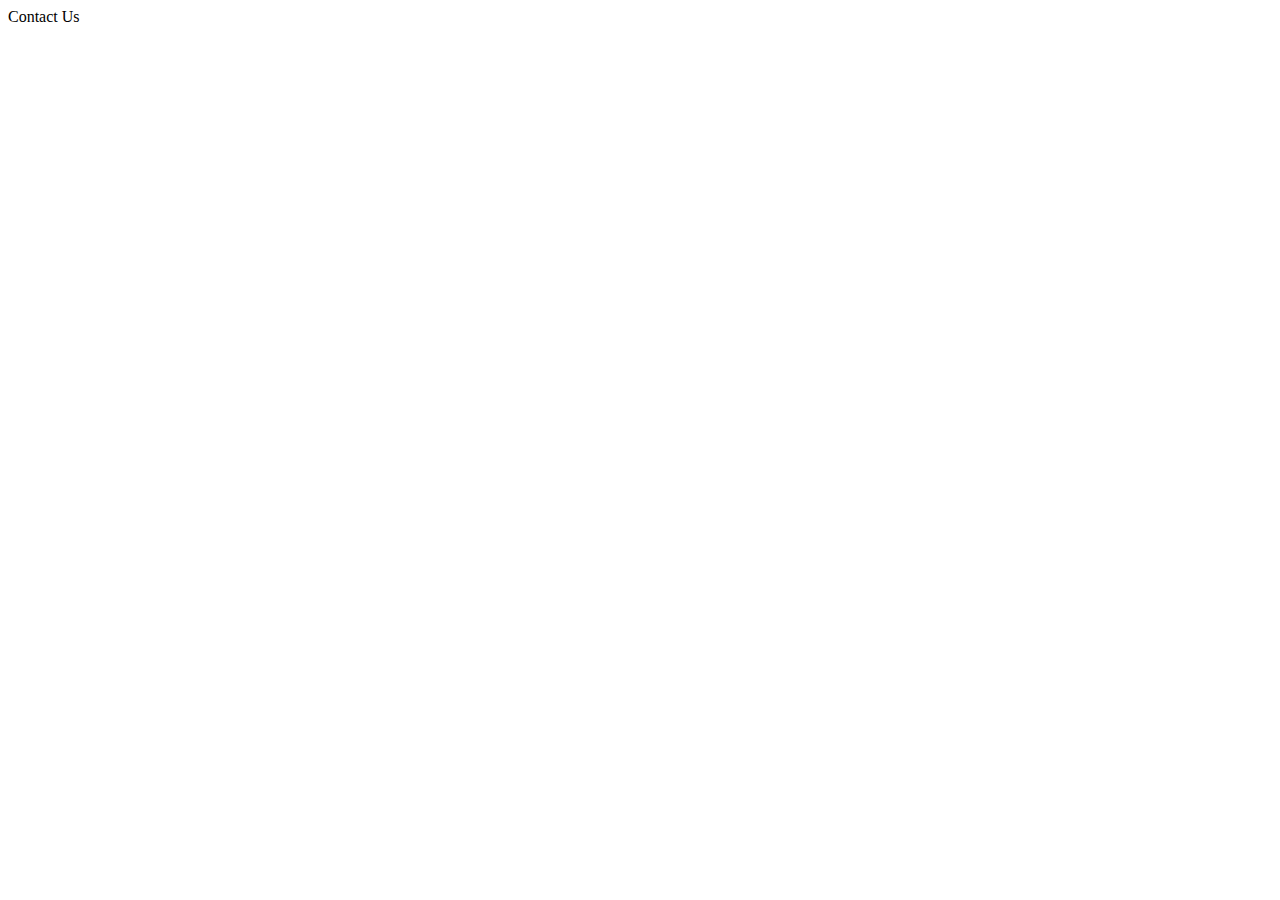
==== commit c4e06a66: "form completed with modal-popup" ====
--- a/form/testing.html
+++ b/form/testing.html
@@ -1,687 +1,217 @@
 <!DOCTYPE html>
 <html lang="en">
+
 <head>
     <meta charset="UTF-8">
     <meta http-equiv="X-UA-Compatible" content="IE=edge">
     <meta name="viewport" content="width=device-width, initial-scale=1.0">
     <title>Document</title>
+    <!-- <link rel="stylesheet" href="style2.css"> -->
 </head>
+
 <body>
-    <nav class="bg-white border-b border-gray-200 z-10" style="color: #1e40af;">
-        <div class="max-w-7xl mx-auto px-4 sm:px-6 lg:px-8">
-            <div class="flex items-center justify-between h-16">
-                <div class="flex-shrink-0 flex items-center">
-                    <div class="flex items-center space-x-2">
-                        <svg xmlns="http://www.w3.org/2000/svg" x="0px" y="0px" viewBox="0 0 124.4 85.8"
-                            xml:space="preserve" class="h-10">
-                            <path class="fill-current primary-text"
-                                d="M59.7,0H8.1C3.6,0,0,3.6,0,8.1v69.6c0,4.5,3.6,8.1,8.1,8.1h20.2
-        c4.8-3.6,9.4-7.7,13.6-12.5C61.6,51,67.8,22.2,59.7,0z M39.4,10.2l1.3-3.9l1.3,3.9h4.1l-3.3,2.4l1.3,3.9l-3.3-2.4l-3.3,2.4l1.3-3.9
-        l-3.3-2.4H39.4z M17.4,48.2l-2.1-1.5l-2.1,1.5l0.8-2.5l-2.1-1.5h2.6l0.8-2.5l0.8,2.5h2.6l-2.1,1.5L17.4,48.2z M14.3,34.1l2.5-7.7
-        l-6.6-4.8h8.1l2.5-7.7l2.5,7.7h8.1l-6.6,4.8l2.5,7.7l-6.6-4.8L14.3,34.1z M35.9,56.3l2.4,7.3L32,59.1l-6.2,4.5l2.4-7.3l-6.2-4.5
-        h7.7l2.4-7.3l2.4,7.3h7.7L35.9,56.3z M47,36.9l-3.6-2.6l-3.6,2.6l1.4-4.2L37.6,30H42l1.4-4.2l1.4,4.2h4.4l-3.6,2.6L47,36.9z"></path>
-                            <path class="fill-current secondary-text"
-                                d="M112.4,60.4c0.1,0.2,0.1,0.3,0.2,0.5c0.1,0.1,0.1,0.3,0.1,0.5c0,0,0,0,0.1,0c0-0.2,0-0.4,0-0.6C112.7,60.4,112.7,60.4,112.4,60.4z">
-                            </path>
-                            <path class="fill-current secondary-text"
-                                d="M108.8,64.4C108.8,64.4,108.8,64.5,108.8,64.4c-0.4,0.2-0.7,0.3-1.1,0.5c0.9,0.3,1.8,0.3,2.7,0c-0.5-0.7-1.1-1.2-1.8-1.7c-0.7,0.3-1.5,0.5-2.2,0.7C107.2,64.2,108,64.3,108.8,64.4z">
-                            </path>
-                            <path class="fill-current secondary-text"
-                                d="M111.7,66.5C111.7,66.6,111.7,66.6,111.7,66.5c0.1,0,0.1,0,0.1,0c0.7-0.6,1.5-0.6,2.3-0.2c0,0,0.1,0,0.2,0.1c0,0,0,0,0,0c-0.1-0.2-0.3-0.3-0.4-0.5c0.4-0.1,0.8,0,1.2,0c-0.2-0.1-0.3-0.2-0.5-0.2c-0.4-0.1-0.7-0.1-1.1-0.1c-0.8,0-1.6,0.2-2.4,0c-0.1,0.1-0.2,0.2-0.3,0.3c0.4,0,0.8,0.1,1.2,0.1C111.8,66.1,111.7,66.3,111.7,66.5z">
-                            </path>
-                            <path class="fill-current secondary-text"
-                                d="M97.9,54.7c-0.5-0.8-1.3-1.3-2.1-1.8c-1.1-0.7-2.2-1.1-3.4-1.5
-c-1-0.3-1.9-0.5-2.9-0.8c-4.2-1.1-8-2.9-11.5-5.4c0,0-0.1-0.1-0.1-0.1C81,49,85,51.9,89.6,53.9c-3.1-0.4-6.1-1.3-9.2-2.2
-c0.1,0.1,0.1,0.1,0.2,0.2c1.3,0.9,2.6,1.8,4,2.6c1.8,1,3.7,1.9,5.7,2.4c0,0,0,0,0.1,0c-1.3,0.1-2.6,0-3.9-0.1
-c0.1,0.1,0.2,0.2,0.3,0.3c1.9,1.7,4.1,2.7,6.6,3c0.9,0.1,1.7,0.1,2.6-0.2c1.4-0.5,2.2-1.5,2.5-3C98.6,56.1,98.4,55.4,97.9,54.7z"></path>
-                            <path class="fill-current secondary-text" d="M104.6,63c-0.1-0.1-0.2-0.1-0.4-0.1c-0.7,0.2-1.3,0.2-2,0.2c-0.1,0-0.2,0-0.3,0
-c0.1,0,0.1-0.1,0.1-0.1c0.6-0.2,1.2-0.5,1.8-0.8c0.4-0.2,0.8-0.4,1.2-0.6c0.2-0.1,0.5-0.2,0.8-0.3c-0.3,0-0.6,0-1,0
-c-0.3,0-0.6,0.1-1,0.1c0.5-0.9,1.1-1.6,1.9-2.2c-1.2-0.2-2.3-0.1-3.5,0c0.9-0.9,1.7-1.7,2.9-2.3c-0.6-0.5-1.2-0.9-1.7-1.4
-c1.3-0.3,2.6-0.4,4-0.3c0-0.1-0.1-0.1-0.1-0.2c-0.8-1.8-1.2-3.7-1.3-5.7c-0.1-1.9,0.2-3.8,0.9-5.6c0.5-1.3,1.3-2.5,2.2-3.7
-c0.9-1.1,1.8-2.2,2.7-3.3c0.7-0.8,1.4-1.7,1.9-2.7c0.4-0.8,0.7-1.5,0.8-2.4c0-0.1,0-0.1,0-0.2c-0.1,0-0.1,0.1-0.1,0.1
-c-0.2,0.5-0.5,1-0.7,1.4c-0.5,0.9-1.2,1.7-1.9,2.5c-1.2,1.3-2.4,2.6-3.6,3.9c-1.2,1.3-2.3,2.7-3.2,4.3c-1.7,2.9-2.4,6.1-2.1,9.5
-c0,0.1,0,0.2,0,0.2c1.1,0.2,2.3,0.5,2.6,0.8c-1,0-2,0.1-2.9,0.3c-0.4-0.5-0.8-1.1-1.2-1.5c-0.7-0.8-1.5-1.5-2.4-2.1
-c-1.2-0.8-2.5-1.5-3.9-2c-1.7-0.6-3.4-1.2-5-1.8c-2-0.7-3.9-1.4-5.8-2.4c-2.1-1-4.1-2.3-5.8-3.9c-0.2-0.2-0.4-0.3-0.5-0.5
-c0,0.1,0,0.1,0,0.2c0.7,1.2,1.6,2.2,2.6,3.2c1.6,1.6,3.5,2.8,5.5,3.6c1.5,0.6,3.1,1.1,4.7,1.6c1.4,0.4,2.8,0.9,4.2,1.5
-c0.8,0.4,1.5,0.8,2.3,1.1c1.5,1.1,2.7,2.4,3.4,4.1c0.5,1.3,0.6,2.6,0.2,4c-0.3,1-0.9,2-1.6,2.8c-0.1,0.1-0.1,0.1-0.2,0.2
-c1.4,1,3,1.5,4.7,1.8c-1.3,0.3-2.5,0.4-3.8,0.5c0.1,0.1,0.2,0.1,0.3,0.2c0.5,0.1,0.9,0.3,1.4,0.4c1.1,0.2,2.1,0.2,3.2,0.2
-c0.1,0,0.1,0,0.2,0c-0.3,0.1-0.5,0.2-0.8,0.3c-0.3,0.1-0.5,0.2-0.8,0.2c1,0.3,2.7-0.1,3.4-0.6c0-0.1-0.1-0.1-0.1-0.2
-C106.1,64.6,105.4,63.8,104.6,63z"></path>
-                            <path class="fill-current secondary-text"
-                                d="M98.1,68.9c-0.8-0.3-1.5-0.7-2.1-1.3c-0.1-0.1-0.1-0.1-0.2-0.2c-0.9,1.2-2,2.1-3.3,2.7c2.8,1.2,6.7,0.9,9.1-1c-0.1,0-0.2,0-0.3,0C100.2,69.3,99.2,69.2,98.1,68.9z">
-                            </path>
-                            <path class="fill-current secondary-text"
-                                d="M108.8,66.6c-0.4,0-0.9-0.1-1.3-0.1c-0.2,0-0.5,0.1-0.6,0.2c0.4,0.1,0.7,0.2,1.1,0.3c-0.1,0.1-0.2,0.2-0.2,0.3c-0.1,0.1-0.2,0.2-0.2,0.4c1.2-0.8,2-0.5,2.8,0.4c0-0.4-0.2-0.6-0.5-0.9c0.6-0.1,1.1,0.1,1.6,0.2c-0.2-0.2-0.4-0.3-0.6-0.4C110.1,66.8,109.4,66.7,108.8,66.6z">
-                            </path>
-                            <path class="fill-current secondary-text" d="M116,0H67.7c8.1,22.2,1.9,51-17.8,73.3c-4.2,4.8-8.8,8.9-13.6,12.5H116
-c4.5,0,8.1-3.7,8.1-8.1V8.1C124.1,3.6,120.4,0,116,0z M116.7,38.4c0.4-0.2,0.8-0.3,1.3-0.4c-0.1,0.2-0.2,0.3-0.2,0.4
-c-0.6,1-1.3,1.9-2,2.8c-0.5,0.7-1.1,1.4-1.5,2.2c-0.6,1-1,2.1-1.2,3.3c-0.2,1.2-0.4,2.5-0.7,3.7c-0.2,1.1-0.5,2.2-0.9,3.2
-c-0.3,0.7-0.7,1.4-1.2,1.9c0,0.1-0.1,0.1-0.1,0.2c0,0,0,0,0,0c0.5,0.2,1,0.4,1.5,0.6c0.6,0.2,1.1,0.5,1.6,0.9
-c0.3,0.3,0.6,0.6,0.7,1.1c0,0.1,0.1,0.2,0.2,0.2c0.4,0.2,0.7,0.5,1,0.9c0.3,0.4,0.3,0.8,0.2,1.3c-0.1,0.2-0.1,0.4-0.2,0.5
-c-0.3,0.5-0.7,0.9-1.1,1.3c0-0.2-0.1-0.4-0.1-0.6c0-0.2-0.1-0.4-0.2-0.5c-0.1-0.2-0.2-0.3-0.4-0.5c-0.1,0.5-0.1,1-0.2,1.5
-c-0.1,0-0.2,0-0.2-0.1c-0.5-0.2-0.9-0.4-1.3-0.7c-0.1-0.1-0.2-0.1-0.3-0.2c-1.2-0.2-2.4-0.3-3.6-0.3c-0.1,0-0.1,0-0.2,0
-c0.1,0.1,0.1,0.1,0.2,0.2c0.9,0.7,1.8,1.5,2.5,2.3c0.3,0.3,0.6,0.7,0.9,1c0.1,0.1,0.2,0.2,0.4,0.2c0.5,0,0.9,0.1,1.4,0.1
-c0.4,0,0.8,0,1.2,0c0.2,0,0.4,0,0.6,0.1c0.7,0.2,1.1,0.6,1.3,1.2c0.1,0.3,0.1,0.5,0.1,0.8c-0.3-0.4-0.6-0.8-1.2-0.9
-c0.1,0.3,0.2,0.7,0.1,1c-0.1,0.3-0.4,0.6-0.7,0.8c0-0.1,0-0.2,0-0.2c0-0.1,0-0.3,0-0.4c0-0.5-0.4-0.9-0.9-0.9c-0.3,0-0.7,0.1-1,0.3
-c-0.1,0.1-0.2,0.2-0.3,0.4c0,0.1,0,0.2,0,0.2c0.2,0.4,0.2,0.8,0.1,1.3c-0.1,0.2-0.1,0.5-0.2,0.8c-0.1-0.1-0.1-0.2-0.1-0.3
-c0-0.3-0.1-0.6-0.3-0.9c-0.2-0.3-0.6-0.4-1-0.5c0,0.1,0.1,0.2,0.1,0.2c0.1,0.3,0.1,0.6,0,0.9c-0.2,0.6-0.6,1-1.1,1.3
-c0-0.1,0-0.1,0.1-0.2c0.1-0.3,0.2-0.6,0.2-1c0-0.8-0.6-1.2-1.3-1.1c-0.8,0.1-1.4,0.7-1.4,1.5c0,0,0,0.1,0,0.1
-c-0.3-0.3-0.5-0.6-0.5-1c-0.1-0.4,0.1-0.8,0.4-1.1c-0.4-0.2-0.8-0.4-1.3-0.3c-0.8,0.2-1.6,0.2-2.4,0c-0.1,0-0.2,0-0.3,0
-c-0.1,0.2-0.1,0.4-0.2,0.6c-0.2,0.6-0.4,1.1-0.5,1.7c-0.1,0.2-0.2,0.4-0.4,0.5c-0.9,0.7-1.9,1.1-3,1.4c-1.4,0.4-2.8,0.6-4.2,0.4
-c-1.3-0.1-2.5-0.5-3.6-1.3c-0.2-0.1-0.3-0.2-0.5-0.4c0.1-0.1,0.1-0.1,0.2-0.2c1.8-1.2,3.4-2.6,4.8-4.2c0.6-0.7,1.2-1.5,1.6-2.4
-c0-0.1,0.1-0.2,0.1-0.3c-0.1,0-0.1,0-0.2,0c-1.8,0.2-3.6,0-5.4-0.5c-2.9-0.9-5.4-2.4-7.4-4.6c-0.6-0.6-1.1-1.2-1.5-1.9
-c-0.1-0.1-0.2-0.2-0.4-0.3c-2.4-0.8-4.6-1.9-6.6-3.4c-1.1-0.9-2.1-1.9-2.9-3.1c-0.1-0.1-0.1-0.2-0.1-0.3c1.5,0.7,3.1,0.9,4.8,0.6
-c0,0-0.1,0-0.1,0c-1.9-0.5-3.4-1.5-4.5-3.1c-0.9-1.2-1.5-2.6-1.9-4.1c0-0.1,0-0.2,0-0.3c0.1,0.1,0.1,0.1,0.2,0.2
-c0.8,1.2,1.9,2.2,3.1,3c0.7,0.4,1.4,0.7,2.1,0.9c0.1,0,0.2,0,0.3,0.1c-0.4-0.3-0.7-0.6-1.1-0.9c-1-0.9-1.9-2-2.5-3.2
-c-1.1-2.1-1.6-4.4-1.7-6.8c0-0.1,0-0.1,0-0.2c1.2,3.2,3,5.9,5.7,7.9c0.4,0.3,0.8,0.5,1.2,0.7c-0.3-0.4-0.7-0.8-1-1.1
-c-1.7-2.2-2.9-4.7-3-7.6c-0.1-1.4,0.1-2.8,0.6-4.2c0,0,0-0.1,0.1-0.2c0,0.1,0,0.1,0,0.2c0.1,1.9,0.6,3.7,1.5,5.4
-c1,2.1,2.5,3.9,4.5,5.2c1.2,0.8,2.4,1.5,3.7,2.1c1.8,0.8,3.7,1.5,5.5,2.2c1.7,0.6,3.5,1.2,5.2,2c1.6,0.7,3,1.4,4.4,2.5
-c0.3,0.2,0.6,0.5,0.9,0.7c0,0,0.1,0.1,0.2,0.1c0-0.1,0-0.1,0-0.1c0.1-2.8,0.9-5.3,2.3-7.7c0.8-1.4,1.9-2.7,3-3.9
-c1.3-1.3,2.5-2.6,3.6-4.1c1.1-1.4,2.1-2.9,2.8-4.5c0.7-1.7,1.2-3.4,1.1-5.2c0-1-0.2-2-0.4-3c0-0.1,0-0.1,0-0.2c0,0,0,0,0-0.1
-c0.1,0.1,0.2,0.2,0.2,0.3c1.2,1.5,1.8,3.2,1.9,5.1c0.1,1.6-0.1,3.2-0.6,4.8c0,0.1-0.1,0.2-0.1,0.3c0,0,0,0,0,0.1
-c0.2-0.2,0.3-0.4,0.4-0.6c0.4-0.7,0.7-1.5,1-2.2c0.1-0.3,0.2-0.5,0.3-0.8c0-0.1,0-0.1,0.1-0.2c0.4,2,0.2,4-0.6,5.9
-c0.2-0.1,0.3-0.2,0.4-0.3c0.7-0.7,1.3-1.4,1.7-2.3c0-0.1,0.1-0.1,0.1-0.2c0,0,0,0,0.1,0c-0.1,2.7-1.3,4.8-3.3,6.5
-C115.9,38.7,116.3,38.5,116.7,38.4z"></path>
-                            <path class="fill-current secondary-text" d="M112.2,59.3c-0.4,0.3-0.8,0.4-1.2,0.4c-0.1,0-0.3,0-0.5,0.1c0.6,0.8,1.2,1.4,2,1.9
-
-c-0.5-0.5-1-1-1.4-1.6c0,0,0.1,0,0.1,0c0.6,0,1.2,0,1.8,0.2c0.6,0.2,1,0.5,1.2,1.1c0.3-0.2,0.5-0.7,0.5-1c0-0.2-0.1-0.4-0.2-0.6
-c-0.2-0.3-0.5-0.5-0.8-0.6c-0.2-0.1-0.4-0.2-0.7-0.1C112.8,59.1,112.5,59.1,112.2,59.3z"></path>
-                            <path class="fill-current secondary-text"
-                                d="M110.9,58.3c-0.2,0.1-0.2,0.2-0.2,0.4c0,0.1,0.1,0.2,0.3,0.2c-0.2-0.2-0.1-0.3,0-0.5C111,58.4,110.9,58.3,110.9,58.3z">
-                            </path>
-                            <path class="fill-current secondary-text"
-                                d="M115.2,35.5C115.2,35.5,115.2,35.5,115.2,35.5c-0.2,0.2-0.3,0.3-0.4,0.5
-c-0.9,1.3-1.9,2.4-2.9,3.6c-0.8,0.9-1.7,1.9-2.4,2.9c-0.6,0.8-1,1.6-1.4,2.5c-0.5,1.3-0.6,2.6-0.5,4c0,0,0,0.1,0,0.1
-c0.5-0.7,1-1.3,1.8-1.7c0.3,2,0.2,4-0.3,5.9c0.6-0.5,1.1-1.2,1.4-2c0.3-0.6,0.4-1.3,0.5-2c0.1-0.8,0.2-1.5,0.3-2.3
-c0.2-1.5,0.7-3,1.6-4.3c0.6-1,1.3-1.8,2.2-2.6c0,0,0.1-0.1,0.1-0.1c-1.5,0.6-2.8,1.6-4.1,2.5C112.9,40.4,114.3,38.1,115.2,35.5z"></path>
-                            <path class="fill-current secondary-text"
-                                d="M111.1,58.7c0,0.1,0.1,0.1,0.2,0c-0.1-0.1-0.1-0.1-0.2-0.1C111.1,58.6,111,58.7,111.1,58.7z">
-                            </path>
-                            <path class="fill-current secondary-text" d="M105.5,56c0,0-0.1,0-0.2,0c0.5,0.4,1,0.7,1.4,1.1c-0.3,0.1-0.5,0.1-0.7,0.2
-        c-0.2,0.1-0.4,0.2-0.7,0.3c-0.2,0.1-0.4,0.2-0.6,0.3c-0.3,0.2-0.4,0.3-0.5,0.4c1.4,0,2.1,0.1,2.7,0.3c-0.5,0.5-1,1-1.3,1.7
-        c1.8-0.2,3.5,0,5.2,0.4c-0.4-0.4-0.8-0.8-1-1.2c0.1,0,0.2-0.1,0.3-0.1c0.4-0.1,0.7-0.1,1.1-0.1c0.3,0,0.5-0.1,0.7-0.3
-        c-0.1,0-0.2-0.1-0.2-0.1c-0.1,0-0.1,0-0.2-0.1c-0.3,0.3-0.6,0.3-0.9,0.1c-0.2-0.2-0.2-0.5,0.2-0.9c-0.1-0.1-0.2-0.2-0.4-0.3
-        c-0.1-0.1-0.3-0.1-0.4-0.2c0.5,0,0.9,0.2,1.2,0.6c0.1,0.2,0.3,0.3,0.5,0.5c0.3,0.2,0.4,0.1,0.5-0.2c0,0,0-0.1,0-0.1
-        c0.2,0.1,0.1,0.3,0.1,0.5c0.3-0.1,0.5-0.1,0.8-0.2c0-0.3-0.2-0.5-0.4-0.7c-0.4-0.4-0.9-0.7-1.4-0.9C109.6,56.1,107.6,55.8,105.5,56
-        z"></path>
-                        </svg>
-                        <div class="hidden md:block">
-                            <h1 class="text-2xl font-semibold"><span class="secondary-text">Qualify</span><span
-                                    class="primary-text">Medicare</span><span class="secondary-text">.com</span></h1>
-                            <h2 class="text-xs uppercase font-semibold tracking-widest primary-text">a non-government
-                                entity</h2>
+    <div id="myBtn" class="cursor-pointer text-gray-500 hover:text-gray-900 px-2 md:px-5 py-2"> Contact
+        Us
+    </div>
+
+
+
+
+    <!-- The Modal -->
+    <div id="myModal" class="modal">
+
+        <!-- popup modal 3 html -->
+        <div class="fixed z-10 inset-0 overflow-y-auto">
+            <div class="flex items-end justify-center min-h-screen pt-4 px-4 pb-20 text-center sm:block sm:p-0">
+                <div class="fixed inset-0 transition-opacity">
+                    <div class="absolute inset-0 bg-black opacity-75"></div>
+                    <div class="close fixed top-0 right-0 p-3">
+                        <div
+                            class="p-3 cursor-pointer rounded-full transition ease-in-out duration-150 hover:bg-gray-800">
+                            <svg xmlns="http://www.w3.org/2000/svg" xmlns:xlink="http://www.w3.org/1999/xlink"
+                                aria-hidden="true" role="img" class="w-6 h-6 text-gray-200 iconify iconify--mdi"
+                                width="1em" height="1em" viewBox="0 0 24 24">
+                                <path fill="currentColor"
+                                    d="M19 6.41L17.59 5L12 10.59L6.41 5L5 6.41L10.59 12L5 17.59L6.41 19L12 13.41L17.59 19L19 17.59L13.41 12L19 6.41Z">
+                                </path>
+                            </svg>
                         </div>
                     </div>
-                </div><a href="tel:18006956730" class="flex items-center space-x-2">
-                    <div class="hidden lg:flex"><svg xmlns="http://www.w3.org/2000/svg"
-                            xmlns:xlink="http://www.w3.org/1999/xlink" aria-hidden="true" role="img"
-                            class="w-8 h-8 primary-text-dark iconify iconify--mdi" width="1em" height="1em"
-                            viewBox="0 0 24 24">
-                            <path fill="currentColor"
-                                d="M15 12h2a5 5 0 0 0-5-5v2a3 3 0 0 1 3 3m4 0h2c0-5-4.03-9-9-9v2c3.86 0 7 3.13 7 7m1 3.5c-1.25 0-2.45-.2-3.57-.57c-.35-.11-.74-.03-1.02.25l-2.2 2.2a15.097 15.097 0 0 1-6.59-6.59l2.2-2.2c.28-.28.36-.67.25-1.02A11.36 11.36 0 0 1 8.5 4a1 1 0 0 0-1-1H4a1 1 0 0 0-1 1a17 17 0 0 0 17 17a1 1 0 0 0 1-1v-3.5a1 1 0 0 0-1-1Z">
-                            </path>
-                        </svg>
-                        <div class="relative w-2.5 h-2.5 -ml-1">
-                            <div class="absolute top-0 left-0 bg-green-400 rounded-full w-2 h-2 mr-2.5"></div>
-                            <div class="absolute bg-green-400 animate-ping rounded-full w-2 h-2 mr-2.5"></div>
+                </div><span class="hidden sm:inline-block sm:align-middle sm:h-screen">&nbsp;</span>
+                <div class="inline-block align-bottom bg-white rounded-lg px-4 pt-5 pb-4 text-left overflow-hidden shadow-xl transform transition-all sm:my-8 sm:align-middle sm:w-full sm:p-6 sm:max-w-lg"
+                    role="dialog" aria-modal="true" aria-labelledby="modal-headline">
+                    <div class="max-w-md mx-auto">
+                        <h1 class="text-lg text-center font-semibold"> How can we help you? </h1>
+                        <p class="py-6 text-justify"> Let's get you the answers you need. Just let us know
+                            how we can help
+                            and one of our friendly customer care specialists will get right back to you.
+                        </p>
+                        <div class="flex flex-col space-y-4"><label>
+                                <div class="mb-2"><label class="font-medium text-gray-700">Reason for your
+                                        enquiry</label>
+                                </div><select name="reason"
+                                    class="shadow-sm focus:ring-indigo-500 focus:border-indigo-500 block w-full border-gray-300 rounded-md py-4 text-gray-500 text-base">
+                                    <option disabled="">Select an option</option>
+                                    <option value="do_not_contact">Do Not Contact</option>
+                                    <option value="customer_service_enquiry">Customer Service Enquiry
+                                    </option>
+                                    <option value="business_enquiry">Business Enquiry</option>
+                                </select>
+                            </label>
+                            <div class="flex rounded-md shadow-sm" data-v-e1172df5="">
+                                <div class="relative flex-1" data-v-e1172df5=""><input id="input-subject" type="text"
+                                        placeholder=" " name="subject"
+                                        class="rounded-l-md pt-6 shadow-sm focus:ring-indigo-500 focus:border-indigo-500 block w-full sm:text-sm border-gray-300 rounded-r-md peer bg-white"
+                                        inputmode="text" data-v-e1172df5=""><label for="input-subject"
+                                        class="translate-y-[18px] translate-x-[16px] absolute top-0 pointer-events-none origin-top-left text-gray-500 whitespace-nowrap transition-transform duration-200 peer-focus:translate-y-[8px] peer-focus:translate-x-[12px] peer-focus:scale-[0.8]"
+                                        data-v-e1172df5="">Subject</label></div>
+                            </div>
+                            <div class="flex rounded-md shadow-sm" data-v-e1172df5="">
+                                <div class="relative flex-1" data-v-e1172df5=""><input id="input-firstName" type="text"
+                                        placeholder=" " name="firstName"
+                                        class="rounded-l-md pt-6 shadow-sm focus:ring-indigo-500 focus:border-indigo-500 block w-full sm:text-sm border-gray-300 rounded-r-md peer bg-white"
+                                        inputmode="text" data-v-e1172df5=""><label for="input-firstName"
+                                        class="translate-y-[18px] translate-x-[16px] absolute top-0 pointer-events-none origin-top-left text-gray-500 whitespace-nowrap transition-transform duration-200 peer-focus:translate-y-[8px] peer-focus:translate-x-[12px] peer-focus:scale-[0.8]"
+                                        data-v-e1172df5="">First Name</label></div>
+                            </div>
+                            <div class="flex rounded-md shadow-sm" data-v-e1172df5="">
+                                <div class="relative flex-1" data-v-e1172df5=""><input id="input-lastName" type="text"
+                                        placeholder=" " name="lastName"
+                                        class="rounded-l-md pt-6 shadow-sm focus:ring-indigo-500 focus:border-indigo-500 block w-full sm:text-sm border-gray-300 rounded-r-md peer bg-white"
+                                        inputmode="text" data-v-e1172df5=""><label for="input-lastName"
+                                        class="translate-y-[18px] translate-x-[16px] absolute top-0 pointer-events-none origin-top-left text-gray-500 whitespace-nowrap transition-transform duration-200 peer-focus:translate-y-[8px] peer-focus:translate-x-[12px] peer-focus:scale-[0.8]"
+                                        data-v-e1172df5="">Last Name</label></div>
+                            </div>
+                            <div class="flex rounded-md shadow-sm" data-v-e1172df5="">
+                                <div class="relative flex-1" data-v-e1172df5=""><input id="input-email" type="email"
+                                        placeholder=" " name="email"
+                                        class="rounded-l-md pt-6 shadow-sm focus:ring-indigo-500 focus:border-indigo-500 block w-full sm:text-sm border-gray-300 rounded-r-md peer bg-white"
+                                        inputmode="email" data-v-e1172df5=""><label for="input-email"
+                                        class="translate-y-[18px] translate-x-[16px] absolute top-0 pointer-events-none origin-top-left text-gray-500 whitespace-nowrap transition-transform duration-200 peer-focus:translate-y-[8px] peer-focus:translate-x-[12px] peer-focus:scale-[0.8]"
+                                        data-v-e1172df5="">Email</label></div>
+                            </div>
+                            <div class="flex flex-col space-y-4 w-full">
+                                <div class="flex rounded-md shadow-sm" data-v-e1172df5="">
+                                    <div class="relative flex-1" data-v-e1172df5=""><input id="input-phoneNumber"
+                                            type="text" placeholder=" " name="phoneNumber"
+                                            class="rounded-l-md pt-6 shadow-sm focus:ring-indigo-500 focus:border-indigo-500 block w-full sm:text-sm border-gray-300 rounded-r-md peer bg-white"
+                                            maxlength="17" minlength="17" autocomplete="phoneNumber" inputmode="tel"
+                                            data-v-e1172df5="" data-mask="+1 (###) ###-####" data-mask-inited="true"
+                                            data-mask-raw-value=""><label for="input-phoneNumber"
+                                            class="translate-y-[18px] translate-x-[16px] absolute top-0 pointer-events-none origin-top-left text-gray-500 whitespace-nowrap transition-transform duration-200 peer-focus:translate-y-[8px] peer-focus:translate-x-[12px] peer-focus:scale-[0.8]"
+                                            data-v-e1172df5="">Phone Number</label></div>
+                                </div>
+                            </div>
+                            <div id="smart-address" class="relative">
+                                <div id="address_wrapper" class="simple-typeahead" data-v-f81ca714=""><input
+                                        id="address" class="simple-typeahead-input" type="text" placeholder=""
+                                        autocomplete="off" data-v-f81ca714=""></div><label for="address"
+                                    class="translate-y-[18px] translate-x-[16px] absolute top-0 pointer-events-none origin-top-left text-gray-500 whitespace-nowrap transition-transform duration-200 peer-focus:translate-y-[8px] peer-focus:translate-x-[12px] peer-focus:scale-[0.8]">Address</label>
+                            </div>
+                            <div class="flex rounded-md shadow-sm" data-v-e1172df5="">
+                                <div class="relative flex-1" data-v-e1172df5=""><textarea id="input-message"
+                                        type="textarea" placeholder=" " name="message"
+                                        class="rounded-l-md pt-6 shadow-sm focus:ring-indigo-500 focus:border-indigo-500 block w-full sm:text-sm border-gray-300 rounded-r-md peer bg-white"
+                                        inputmode="text" data-v-e1172df5=""></textarea><label for="input-message"
+                                        class="translate-y-[18px] translate-x-[16px] absolute top-0 pointer-events-none origin-top-left text-gray-500 whitespace-nowrap transition-transform duration-200 peer-focus:translate-y-[8px] peer-focus:translate-x-[12px] peer-focus:scale-[0.8]"
+                                        data-v-e1172df5="">Comments or Questions</label></div>
+                            </div><button type="button"
+                                class="relative inline-flex items-center px-4 py-2 text-sm leading-5 cursor-pointer border border-transparent font-medium rounded shadow-sm text-white bg-indigo-600 hover:bg-indigo-700 focus:outline-none focus:ring-2 focus:ring-offset-2 focus:ring-indigo-500 self-end">
+                                Submit </button>
                         </div>
                     </div>
-                    <div class="flex flex-col items-center">
-                        <div class="text-gray-700 text-xs font-semibold tracking-widest uppercase">CALL TOLL-FREE M-F
-                            7AM-10PM CST</div>
-                        <div class="primary-text-dark flex items-center">
-                            <div class="bg-green-400 rounded-full w-2 h-2 mr-2.5 lg:hidden"></div>
-                            <div class="absolute bg-green-400 animate-ping rounded-full w-2 h-2 mr-2.5 lg:hidden"></div>
-                            <div class="flex space-x-1 items-center text-xl whitespace-nowrap"><span
-                                    class="font-bold tracking-tighter">1-800-695-6730</span><span
-                                    class="font-semibold">(TTY 711)</span></div>
-                        </div>
-                    </div>
-                </a>
-            </div>
-        </div>
-    </nav>
-
-
-
-
-    <div class="form"></div>
-    <main class="flex-1 mt-24 min-h-screen py-8 md:py-16">
-        <div class="max-w-5xl w-full mx-auto sm:px-6 lg:px-8 h-full">
-            <div class="px-4 h-full">
-                <div class="form_wrapper">
-                    <!-- form 0 text and form -->
-                    <fieldset class="msf_hide">
-                        <div class="flex flex-col rounded-lg relative">
-                            <div class="flex flex-col space-y-8 z-10 rounded-lg">
-                                <div class="text-2xl max-w-md">
-                                    <p>Are you shopping for Medicare Insurance plans? A licensed insurance agent can
-                                        check
-                                        your
-                                        eligibility.</p>
-                                </div>
-                                <div class="p-4 bg-white rounded-lg border">
-                                    <ul class="flex flex-col space-y-4">
-                                        <li class="flex items-center space-x-4"><svg xmlns="http://www.w3.org/2000/svg"
-                                                xmlns:xlink="http://www.w3.org/1999/xlink" aria-hidden="true" role="img"
-                                                class="i-mdi-check-bold primary-text w-6 h-6 iconify iconify--mdi blue"
-                                                width="1em" height="1em" viewBox="0 0 24 24">
-                                                <path fill="currentColor"
-                                                    d="m9 20.42l-6.21-6.21l2.83-2.83L9 14.77l9.88-9.89l2.83 2.83L9 20.42Z">
-                                                </path>
-                                            </svg><span>Medicare Advantage Plans</span></li>
-                                        <li class="flex items-center space-x-4"><svg xmlns="http://www.w3.org/2000/svg"
-                                                xmlns:xlink="http://www.w3.org/1999/xlink" aria-hidden="true" role="img"
-                                                class="i-mdi-check-bold primary-text w-6 h-6 iconify iconify--mdi blue"
-                                                width="1em" height="1em" viewBox="0 0 24 24">
-                                                <path fill="currentColor"
-                                                    d="m9 20.42l-6.21-6.21l2.83-2.83L9 14.77l9.88-9.89l2.83 2.83L9 20.42Z">
-                                                </path>
-                                            </svg><span>Medicare Supplement Plans</span></li>
-                                        <li class="flex items-center space-x-4"><svg xmlns="http://www.w3.org/2000/svg"
-                                                xmlns:xlink="http://www.w3.org/1999/xlink" aria-hidden="true" role="img"
-                                                class="i-mdi-check-bold primary-text w-6 h-6 iconify iconify--mdi blue"
-                                                width="1em" height="1em" viewBox="0 0 24 24">
-                                                <path fill="currentColor"
-                                                    d="m9 20.42l-6.21-6.21l2.83-2.83L9 14.77l9.88-9.89l2.83 2.83L9 20.42Z">
-                                                </path>
-                                            </svg><span>Medicare Part D Plans</span></li>
-                                    </ul>
-                                </div>
-                                <input class="option-button" type="button" name="next" value="Get Started &#8594;"
-                                    onclick="msf_btn_next()">
-                            </div>
-                        </div>
-                    </fieldset>
-
-                    <!-- form 1 text and form -->
-                    <fieldset class="msf_hide">
-                        <!-- Title of form 1 indicating steps -->
-                        <div>
-                            <div class="bg-gray-100 text-center py-3 px-2 text-gray-800"><span>
-                                    <p>We will <strong>instantly</strong> connect you with an Insurance Agent licensed
-                                        in your state!</p>
-                                </span><!----></div>
-                        </div>
-
-                        <div class="logo-text">
-                            <div class="svg-logo">
-                                <svg xmlns="http://http://www.w3.org/2000/svg" fill="none" viewBox="0 0 24 24"
-                                    stroke="currentColor">
-                                    <path stroke-linecap="round" stroke-linejoin="round" stroke-width="2"
-                                        d="M7 21a4 4 0 01-4-4V5a2 2 0 012-2h4a2 2 0 012 2v12a4 4 0 01-4 4zm0 0h12a2 2 0 002-2v-4a2 2 0 00-2-2h-2.343M11 7.343l1.657-1.657a2 2 0 012.828 0l2.829 2.829a2 2 0 010 2.828l-8.486 8.485M7 17h.01">
-                                    </path>
-
-                                </svg>
-                            </div>
-                            <div class="caption">
-                                <p>Your Medicare Options</p>
-
-                            </div>
-                            <h1 class="form-heading">What plan type can we help you with today?</h1>
-                        </div>
-                        <!-- main form start -->
-                        <div class="main-form">
-
-                            <div class="spacing">
-                                <button class="option-button" onclick="msf_btn_next()">
-                                    <div class="content">
-                                        Medicare Advantage
-                                    </div>
-                                </button>
-
-                                <button class="option-button" onclick="msf_btn_next()">
-                                    <div class="content">
-                                        Medicare Supplement
-                                    </div>
-                                </button>
-
-                                <button class="option-button" onclick="msf_btn_next()">
-                                    <div class="content">
-                                        Prescription Drug Plans
-                                    </div>
-                                </button>
-
-                                <button class="option-button" onclick="msf_btn_next()">
-                                    <div class="content">
-                                        I'm Not Sure
-                                    </div>
-                                </button>
-                            </div>
-                        </div>
-                        <div enter-class="transform translate-x-2 opacity-0"
-                            leave-class="transform translate-x-0 opacity-100">
-                            <div
-                                class="bg-gray-200 bg-opacity-50 text-center pt-5 pb-3 px-2 text-gray-800 rounded-b-lg -mt-2 shadow-[0_0_5px_rgba(0,0,0,0.15)]">
-                                <a href="tel:18005930301">
-                                    <div class="flex flex-col items-center">
-                                        <div class="primary-text-dark text-lg flex items-center">
-                                            <div class="flex mr-1"><svg xmlns="http://www.w3.org/2000/svg"
-                                                    xmlns:xlink="http://www.w3.org/1999/xlink" aria-hidden="true"
-                                                    role="img" class="w-5 h-5 primary-text-dark iconify iconify--mdi"
-                                                    width="1em" height="1em" viewBox="0 0 24 24">
-                                                    <path fill="currentColor"
-                                                        d="M15 12h2a5 5 0 0 0-5-5v2a3 3 0 0 1 3 3m4 0h2c0-5-4.03-9-9-9v2c3.86 0 7 3.13 7 7m1 3.5c-1.25 0-2.45-.2-3.57-.57c-.35-.11-.74-.03-1.02.25l-2.2 2.2a15.097 15.097 0 0 1-6.59-6.59l2.2-2.2c.28-.28.36-.67.25-1.02A11.36 11.36 0 0 1 8.5 4a1 1 0 0 0-1-1H4a1 1 0 0 0-1 1a17 17 0 0 0 17 17a1 1 0 0 0 1-1v-3.5a1 1 0 0 0-1-1Z">
-                                                    </path>
-                                                </svg>
-                                                <div class="relative w-2 h-2">
-                                                    <div
-                                                        class="absolute top-0 left-0 bg-green-400 rounded-full w-1.5 h-1.5 mr-2.5">
-                                                    </div>
-                                                    <div
-                                                        class="absolute bg-green-400 animate-ping rounded-full w-1.5 h-1.5 mr-2.5">
-                                                    </div>
-                                                </div>
-                                            </div>
-                                            <div class="flex space-x-1 items-center text-xl whitespace-nowrap"><span
-                                                    class="font-medium">1-800-593-0301</span><span>(TTY 711)</span>
-                                            </div>
-                                        </div>
-                                    </div>
-                                    <div class="text-gray-500 text-sm"></div>
-                                </a>
-                            </div><!---->
-                        </div>
-                    </fieldset>
-
-
-                    <!-- form 2 text and form -->
-                    <fieldset class="msf_hide">
-                        <!-- Title of form 2 indicating steps -->
-                        <div class="">
-                            <div class="bg-gray-100 text-center py-3 px-2 text-gray-800"><span>
-                                    <p>You are <strong>20 seconds</strong> away from being matched with an licensed
-                                        insurance agent!</p>
-                                </span><!----></div>
-                        </div>
-                        <div class="logo-text">
-                            <div class="svg-logo">
-                                <svg xmlns="http://www.w3.org/2000/svg" fill="none" viewBox="0 0 24 24"
-                                    stroke="currentColor">
-                                    <path stroke-linecap="round" stroke-linejoin="round" stroke-width="2"
-                                        d="M16 7a4 4 0 11-8 0 4 4 0 018 0zM12 14a7 7 0 00-7 7h14a7 7 0 00-7-7z"></path>
-                                </svg>
-                            </div>
-                            <div class="caption">
-                                <p>Your Name</p>
-
-                            </div>
-                            <h1 class="form-heading">What is your full name?</h1>
-                        </div>
-                        <!-- only form 2 -->
-                        <!-- making the label float at the top of the input placeholder -->
-                        <div class="user-input-wrp">
-                            <input type="text" class="inputText" inputmode="text" required />
-                            <span class="floating-label">First Name</span>
-                        </div>
-
-                        <div class="user-input-wrp">
-                            <input type="text" class="inputText" inputmode="text" required />
-                            <span class="floating-label">Last Name</span>
-                        </div>
-
-                        <input class="option-button" type="button" name="next" value="Continue &#8594;"
-                            onclick="msf_btn_next()">
-
-                        <div enter-class="transform translate-x-2 opacity-0"
-                            leave-class="transform translate-x-0 opacity-100">
-                            <div
-                                class="bg-gray-200 bg-opacity-50 text-center pt-5 pb-3 px-2 text-gray-800 rounded-b-lg -mt-2 shadow-[0_0_5px_rgba(0,0,0,0.15)]">
-                                <a href="tel:18005930301">
-                                    <div class="flex flex-col items-center">
-                                        <div class="primary-text-dark text-lg flex items-center">
-                                            <div class="flex mr-1"><svg xmlns="http://www.w3.org/2000/svg"
-                                                    xmlns:xlink="http://www.w3.org/1999/xlink" aria-hidden="true"
-                                                    role="img" class="w-5 h-5 primary-text-dark iconify iconify--mdi"
-                                                    width="1em" height="1em" viewBox="0 0 24 24">
-                                                    <path fill="currentColor"
-                                                        d="M15 12h2a5 5 0 0 0-5-5v2a3 3 0 0 1 3 3m4 0h2c0-5-4.03-9-9-9v2c3.86 0 7 3.13 7 7m1 3.5c-1.25 0-2.45-.2-3.57-.57c-.35-.11-.74-.03-1.02.25l-2.2 2.2a15.097 15.097 0 0 1-6.59-6.59l2.2-2.2c.28-.28.36-.67.25-1.02A11.36 11.36 0 0 1 8.5 4a1 1 0 0 0-1-1H4a1 1 0 0 0-1 1a17 17 0 0 0 17 17a1 1 0 0 0 1-1v-3.5a1 1 0 0 0-1-1Z">
-                                                    </path>
-                                                </svg>
-                                                <div class="relative w-2 h-2">
-                                                    <div
-                                                        class="absolute top-0 left-0 bg-green-400 rounded-full w-1.5 h-1.5 mr-2.5">
-                                                    </div>
-                                                    <div
-                                                        class="absolute bg-green-400 animate-ping rounded-full w-1.5 h-1.5 mr-2.5">
-                                                    </div>
-                                                </div>
-                                            </div>
-                                            <div class="flex space-x-1 items-center text-xl whitespace-nowrap"><span
-                                                    class="font-medium">1-800-593-0301</span><span>(TTY 711)</span>
-                                            </div>
-                                        </div>
-                                    </div>
-                                    <div class="text-gray-500 text-sm"></div>
-                                </a>
-                            </div><!---->
-                        </div>
-                    </fieldset>
-
-                    <!-- third form with logo and text-->
-                    <fieldset class="msf_hide">
-                        <!-- Title of form 3 indicating steps -->
-                        <div class="">
-                            <div class="bg-gray-100 text-center py-3 px-2 text-gray-800"><span>
-                                    <p><strong>Almost there!</strong> We will find Insurance Agents licensed in your
-                                        state.</p>
-                                </span><!----></div>
-                        </div>
-                        <div class="logo-text">
-                            <div class="svg-logo">
-                                <svg xmlns="http://www.w3.org/2000/svg" fill="none" viewBox="0 0 24 24"
-                                    stroke="currentColor">
-                                    <path stroke-linecap="round" stroke-linejoin="round" stroke-width="2"
-                                        d="M3 12l2-2m0 0l7-7 7 7M5 10v10a1 1 0 001 1h3m10-11l2 2m-2-2v10a1 1 0 01-1 1h-3m-6 0a1 1 0 001-1v-4a1 1 0 011-1h2a1 1 0 011 1v4a1 1 0 001 1m-6 0h6">
-                                    </path>
-                                </svg>
-                            </div>
-                            <div class="caption">
-                                <p>Your Home Address</p>
-
-                            </div>
-                            <h1 class="form-heading">What is your Home Address?</h1>
-                        </div>
-
-                        <div class="user-input-wrp">
-                            <input type="text" class="inputText" inputmode="address" required />
-                            <span class="floating-label">Enter Your Street Address (Optional) </span>
-                        </div>
-
-                        <div class="user-input-wrp">
-                            <input type="text" class="inputText" inputmode="text" required />
-                            <span class="floating-label">Enter Your Zip (Optional) </span>
-                        </div>
-
-                        <input class="option-button" type="button" name="next" value="Continue &#8594;"
-                            onclick="msf_btn_next()">
-
-                        <div enter-class="transform translate-x-2 opacity-0"
-                            leave-class="transform translate-x-0 opacity-100">
-                            <div
-                                class="bg-gray-200 bg-opacity-50 text-center pt-5 pb-3 px-2 text-gray-800 rounded-b-lg -mt-2 shadow-[0_0_5px_rgba(0,0,0,0.15)]">
-                                <a href="tel:18005930301">
-                                    <div class="flex flex-col items-center">
-                                        <div class="primary-text-dark text-lg flex items-center">
-                                            <div class="flex mr-1"><svg xmlns="http://www.w3.org/2000/svg"
-                                                    xmlns:xlink="http://www.w3.org/1999/xlink" aria-hidden="true"
-                                                    role="img" class="w-5 h-5 primary-text-dark iconify iconify--mdi"
-                                                    width="1em" height="1em" viewBox="0 0 24 24">
-                                                    <path fill="currentColor"
-                                                        d="M15 12h2a5 5 0 0 0-5-5v2a3 3 0 0 1 3 3m4 0h2c0-5-4.03-9-9-9v2c3.86 0 7 3.13 7 7m1 3.5c-1.25 0-2.45-.2-3.57-.57c-.35-.11-.74-.03-1.02.25l-2.2 2.2a15.097 15.097 0 0 1-6.59-6.59l2.2-2.2c.28-.28.36-.67.25-1.02A11.36 11.36 0 0 1 8.5 4a1 1 0 0 0-1-1H4a1 1 0 0 0-1 1a17 17 0 0 0 17 17a1 1 0 0 0 1-1v-3.5a1 1 0 0 0-1-1Z">
-                                                    </path>
-                                                </svg>
-                                                <div class="relative w-2 h-2">
-                                                    <div
-                                                        class="absolute top-0 left-0 bg-green-400 rounded-full w-1.5 h-1.5 mr-2.5">
-                                                    </div>
-                                                    <div
-                                                        class="absolute bg-green-400 animate-ping rounded-full w-1.5 h-1.5 mr-2.5">
-                                                    </div>
-                                                </div>
-                                            </div>
-                                            <div class="flex space-x-1 items-center text-xl whitespace-nowrap"><span
-                                                    class="font-medium">1-800-593-0301</span><span>(TTY 711)</span>
-                                            </div>
-                                        </div>
-                                    </div>
-                                    <div class="text-gray-500 text-sm"></div>
-                                </a>
-                            </div><!---->
-                        </div>
-                    </fieldset>
-
-                    <!-- forth form with logo and text-->
-                    <fieldset class="msf_hide">
-                        <!-- Title of form 4 indicating steps -->
-                        <div class="">
-                            <div class="bg-gray-100 text-center py-3 px-2 text-gray-800"><span>
-                                    <p><strong>Almost There!</strong> We can send you information about plans and
-                                        savings!</p>
-                                </span><!----></div>
-                        </div>
-                        <div class="logo-text">
-                            <div class="svg-logo">
-                                <svg xmlns="http://www.w3.org/2000/svg" fill="none" viewBox="0 0 24 24"
-                                    stroke="currentColor">
-                                    <path stroke-linecap="round" stroke-linejoin="round" stroke-width="2"
-                                        d="M16 12a4 4 0 10-8 0 4 4 0 008 0zm0 0v1.5a2.5 2.5 0 005 0V12a9 9 0 10-9 9m4.5-1.206a8.959 8.959 0 01-4.5 1.207">
-                                    </path>
-                                </svg>
-                            </div>
-                            <div class="caption">
-                                <p>Your Email Address</p>
-
-                            </div>
-                            <h1 class="form-heading">What is your Email Address?</h1>
-                        </div>
-                        <!-- forth form main starts -->
-                        <div class="user-input-wrp">
-                            <input type="text" class="inputText" inputmode="email" required />
-                            <span class="floating-label">Enter Your Email (Optional) </span>
-                        </div>
-
-                        <input class="option-button" type="button" name="next" value="Continue &#8594;"
-                            onclick="msf_btn_next()">
-
-
-                        <div enter-class="transform translate-x-2 opacity-0"
-                            leave-class="transform translate-x-0 opacity-100">
-                            <div
-                                class="bg-gray-200 bg-opacity-50 text-center pt-5 pb-3 px-2 text-gray-800 rounded-b-lg -mt-2 shadow-[0_0_5px_rgba(0,0,0,0.15)]">
-                                <a href="tel:18005930301">
-                                    <div class="flex flex-col items-center">
-                                        <div class="primary-text-dark text-lg flex items-center">
-                                            <div class="flex mr-1"><svg xmlns="http://www.w3.org/2000/svg"
-                                                    xmlns:xlink="http://www.w3.org/1999/xlink" aria-hidden="true"
-                                                    role="img" class="w-5 h-5 primary-text-dark iconify iconify--mdi"
-                                                    width="1em" height="1em" viewBox="0 0 24 24">
-                                                    <path fill="currentColor"
-                                                        d="M15 12h2a5 5 0 0 0-5-5v2a3 3 0 0 1 3 3m4 0h2c0-5-4.03-9-9-9v2c3.86 0 7 3.13 7 7m1 3.5c-1.25 0-2.45-.2-3.57-.57c-.35-.11-.74-.03-1.02.25l-2.2 2.2a15.097 15.097 0 0 1-6.59-6.59l2.2-2.2c.28-.28.36-.67.25-1.02A11.36 11.36 0 0 1 8.5 4a1 1 0 0 0-1-1H4a1 1 0 0 0-1 1a17 17 0 0 0 17 17a1 1 0 0 0 1-1v-3.5a1 1 0 0 0-1-1Z">
-                                                    </path>
-                                                </svg>
-                                                <div class="relative w-2 h-2">
-                                                    <div
-                                                        class="absolute top-0 left-0 bg-green-400 rounded-full w-1.5 h-1.5 mr-2.5">
-                                                    </div>
-                                                    <div
-                                                        class="absolute bg-green-400 animate-ping rounded-full w-1.5 h-1.5 mr-2.5">
-                                                    </div>
-                                                </div>
-                                            </div>
-                                            <div class="flex space-x-1 items-center text-xl whitespace-nowrap"><span
-                                                    class="font-medium">1-800-593-0301</span><span>(TTY 711)</span>
-                                            </div>
-                                        </div>
-                                    </div>
-                                    <div class="text-gray-500 text-sm"></div>
-                                </a>
-                            </div><!---->
-                        </div>
-                    </fieldset>
-
-                    <!-- fifth form with logo and text-->
-                    <fieldset class="msf_hide">
-                        <!-- Title of form 5 indicating steps -->
-                        <div>
-                            <div class="bg-gray-100 text-center py-3 px-2 text-gray-800"><span>
-                                    <p><strong>Last Step!</strong> Your Licensed Insurance agent will contact you about
-                                        <strong>plans and savings.</strong>
-                                    </p>
-                                </span><!----></div>
-                        </div>
-                        <div class="logo-text">
-                            <div class="svg-logo">
-                                <svg xmlns="http://www.w3.org/2000/svg" fill="none" viewBox="0 0 24 24"
-                                    stroke="currentColor">
-                                    <path stroke-linecap="round" stroke-linejoin="round" stroke-width="2"
-                                        d="M3 5a2 2 0 012-2h3.28a1 1 0 01.948.684l1.498 4.493a1 1 0 01-.502 1.21l-2.257 1.13a11.042 11.042 0 005.516 5.516l1.13-2.257a1 1 0 011.21-.502l4.493 1.498a1 1 0 01.684.949V19a2 2 0 01-2 2h-1C9.716 21 3 14.284 3 6V5z">
-                                    </path>
-                                </svg>
-                            </div>
-                            <div class="caption">
-                                <p>Your Home or Mobile Phone</p>
-
-                            </div>
-                            <h1 class="form-heading">What phone number can a Licensed Insurance Agent contact you on?
-                            </h1>
-                        </div>
-                        <!-- fifth form main start -->
-                        <div class="user-input-wrp">
-                            <input type="text" class="inputText" inputmode="numeric" required />
-                            <span class="floating-label">Phone Number </span>
-                        </div>
-
-                        <input class="option-button" type="button" name="next" value="Continue &#8594;"
-                            onclick="msf_btn_next()">
-
-                        <div class="m-2 mt-6 text-gray-500 text-sm text-center">
-                            <p>By clicking 'Continue' you agree to the terms below</p>
-                        </div>
-
-                        <div enter-class="transform translate-x-2 opacity-0"
-                            leave-class="transform translate-x-0 opacity-100" class=""><!---->
-                            <div class="m-5 text-xs text-justify text-gray-400 tcpa"><label
-                                    for="leadid_tcpa_disclosure"><input id="leadid_tcpa_disclosure" type="hidden"><span>
-                                        <p>By clicking ‘Continue’, I provide my electronic signature as an indication of
-                                            my intent to speak with a Licensed Medicare Insurance Agent about Medicare
-                                            Advantage, Part D or Medicare Supplement Plans. I understand that this is a
-                                            solicitation for insurance, and expressly consent to this websites <span
-                                                href="#" class="modal-link" data-modal="privacy">Privacy Policy</span>,
-                                            <span href="#" class="modal-link" data-modal="terms">Terms of Use</span> and
-                                            receiving marketing &amp; telemarketing contact, including cellular phones,
-                                            via automatic telephone dialing system, artificial/pre-recorded message
-                                            (including pre-recorded messages using soundboard technology), email, Direct
-                                            Mail and/or text message from the following trusted <span href="#"
-                                                class="modal-link" data-modal="partners">Partners</span> and insurance
-                                            companies or their agents at varying frequencies, the owner of this website,
-                                            at the telephone number, address and email address I have provided. This
-                                            authorization overrides any previous registration on a federal, state or
-                                            corporate Do Not Call Registry or any privacy or solicitation preference you
-                                            have previously expressed. I understand that my consent to receive
-                                            communications in this manner is not required as a condition of purchasing
-                                            any goods or services and my consent can be revoked at any time.</p>
-                                    </span></label></div>
-                        </div>
-                    </fieldset>
-
-                    <!-- missing three loader icons  -->
-                    <fieldset class="msf_hide">
-                        <div class="logo-text">
-                            <div class="text-bold">
-                                <span>ad, A Licensed Insurance Agent Can Help You Compare Plans!</span>
-                            </div>
-                            <div class="details">
-                                <span>
-                                    To help you with your Medicare Plan, we need to connect you with a Licensed
-                                    Insurance
-                                    Agent.
-                                    Call now on
-                                </span>
-                                <a href="tel:18002945439" class="link-bold">1-800-294-5439</a>
-                                <span> (TTY 711) to be connected.</span>
-                            </div>
-                        </div>
-                        <!-- large call button link  -->
-                        <a href="tel:18002945439" class="animated-call">
-                            <div class="call-button">
-                                <svg xmlns="http://www.w3.org/2000/svg" xmlns:xlink="http://www.w3.org/1999/xlink"
-                                    aria-hidden="true" role="img" class="call-logo" width="1em" height="1em"
-                                    viewBox="0 0 24 24">
-                                    <path fill="currentColor"
-                                        d="M15 12h2a5 5 0 0 0-5-5v2a3 3 0 0 1 3 3m4 0h2c0-5-4.03-9-9-9v2c3.86 0 7 3.13 7 7m1 3.5c-1.25 0-2.45-.2-3.57-.57c-.35-.11-.74-.03-1.02.25l-2.2 2.2a15.097 15.097 0 0 1-6.59-6.59l2.2-2.2c.28-.28.36-.67.25-1.02A11.36 11.36 0 0 1 8.5 4a1 1 0 0 0-1-1H4a1 1 0 0 0-1 1a17 17 0 0 0 17 17a1 1 0 0 0 1-1v-3.5a1 1 0 0 0-1-1Z">
-                                    </path>
-                                </svg>
-                                <div class="call-logo-text">
-                                    <span class="call-logo-text-num">
-                                        1-800-294-5439
-                                    </span>
-                                    <div class="call-logo-text-para">
-                                        Click To Call Toll-Free
-                                    </div>
-                                </div>
-                            </div>
-                        </a>
-                        <div class="text-toll">
-                            <span>Call us Toll-Free at</span>
-                            <a href="tel:18002945439" class="link-bold">1-800-294-5439</a>
-                            <span> (TTY 711) to be connected.</span>
-                        </div>
-                    </fieldset>
                 </div>
             </div>
         </div>
-    </main>
-
-    <footer class="bg-white border-t border-gray-200 text-xs py-2 mt-6">
-        <div class="max-w-7xl mx-auto px-4 overflow-hidden">
-            <div class="flex flex-col md:flex-row items-center justify-between">
-                <nav class="flex" aria-label="Footer">
-                    <div class="cursor-pointer text-gray-500 hover:text-gray-900 px-2 md:px-5 py-2">Privacy Policy
-                    </div>
-                    <!----><!----><!---->
-                    <div class="cursor-pointer text-gray-500 hover:text-gray-900 px-2 md:px-5 py-2">Terms of Use
-                    </div>
-                    <!----><!----><!---->
-                    <div class="cursor-pointer text-gray-500 hover:text-gray-900 px-2 md:px-5 py-2"> Contact Us
-                    </div>
-                </nav>
-                <p class="text-gray-400 md:mr-5">© 2023 QualifyMedicare, Inc. All rights reserved.</p>
-            </div>
-            <div class="mx-auto max-w-7xl text-justify border-t px-5 py-4 mt-4">
-                <div class="py-2">
-                    <p>By using this website, you consent to the real-time collection, storage, use, and share of
-                        information on your device, or provided by you (such as mouse movements and clicks) for
-                        Qualify
-                        Medicare, LLC and/or its third-party providers. See our <span href="#" class="modal-link"
-                            data-modal="privacy">Privacy Policy</span> for more information.</p><br>
-                    <p>This is an advertisement from Qualify Medicare, LLC - a privately owned and operated
-                        non-government entity that helps Medicare recipients connect with third partner Licensed
-                        Insurance Agent to compare their Medicare Supplement, Medicare Advantage and Medicare Part D
-                        Plan options. We are not affiliated with any government entity. There is no obligation to
-                        enroll.</p><br>
-                    <p>°You may only be eligible to enroll in a Medicare Advantage Plan if you meet certain
-                        qualifying
-                        events, such as new to Medicare, moving, or losing coverage. Other circumstances may apply.
-                        These qualifying events do not automatically qualify you for a plan with any benefits
-                        mentioned.
-                        Not all plans offer these Benefits. Benefits may vary by carrier and location. Limitations
-                        and
-                        exclusions may apply. Some benefits mentioned on this website may be part of a special
-                        supplemental program for the chronically ill. Not all members qualify. Certain benefits
-                        mentioned may require authorization by a care manager for some members.</p><br>
-                    <p>*The standard Part B premium for 2023 is $164.90. Monthly savings varies and may be subject
-                        to
-                        processing delays and may not be immediate. Not available with all plans. Availability
-                        varies by
-                        carrier and location.</p><br>
-                    <p>Participating sales agencies represent Medicare Advantage [HMO, PPO, PFFS] and/or Part D Plan
-                        organizations that are contracted with Medicare. Enrollment depends on the plan’s contract
-                        renewal. The medicare plans represented are PDP, HMO, PPO or PFFS plans with a Medicare
-                        contract. We do not offer every plan available in your area. Any information we do provide
-                        is
-                        limited to those plans we do offer in your area. Please contact Medicare.gov or 1-800-
-                        MEDICARE
-                        to get information on all your options. To send a complaint to Medicare, call 1-800-
-                        MEDICARE
-                        (TTY users should call 1- 877-486-2048), 24 hours a day/7 days a week). If your complaint
-                        involves a broker or agent, be sure to include the name of the person when filing your
-                        grievance.</p>
-                    <p><br>
-                    </p>
-                    <p>MULTIPLAN_QVHKVMGHB_2023_C</p>
-                    <p><br>
-                    </p>
-                    <p>We are committed to protect your privacy. If you are a resident of CA and do not want us to
-                        share
-                        your information please click on <a
-                            href="https://privacyportal-eu-cdn.onetrust.com/dsarwebform/6148685c-06ba-4cf2-94f2-03331aa29b30/44e32cd5-d8cf-490a-979d-f7a67870e1ff.html"><u>Do
-                                Not Sell My Personal Information</u></a> for more details.</p>
-                </div>
-            </div>
-        </div>
-    </footer>
-    <script src="index.js"></script>
-
+
+
+        <!-- Modal content -->
+        <!-- <div class="modal-content">
+            <span class="close">&times;</span>
+            <p>Some text in the Modal..</p>
+        </div> -->
+
+    </div>
+
+
+    <style>
+        /* The Modal (background) */
+        .modal {
+            display: none;
+            /* Hidden by default */
+            position: fixed;
+            /* Stay in place */
+            z-index: 1;
+            /* Sit on top */
+            left: 0;
+            top: 0;
+            width: 100%;
+            /* Full width */
+            height: 100%;
+            /* Full height */
+            overflow: auto;
+            /* Enable scroll if needed */
+            background-color: rgb(0, 0, 0);
+            /* Fallback color */
+            background-color: rgba(0, 0, 0, 0.4);
+            /* Black w/ opacity */
+        }
+
+        /* Modal Content/Box */
+        .modal-content {
+            background-color: #fefefe;
+            margin: 15% auto;
+            /* 15% from the top and centered */
+            padding: 20px;
+            border: 1px solid #888;
+            width: 80%;
+            /* Could be more or less, depending on screen size */
+        }
+
+        /* The Close Button */
+        .close {
+            color: #aaa;
+            float: right;
+            font-size: 28px;
+            font-weight: bold;
+        }
+
+        .close:hover,
+        .close:focus {
+            color: black;
+            text-decoration: none;
+            cursor: pointer;
+        }
+    </style>
+
+    <!-- Pop Up Javascript -->
+    <script>
+        // Get the modal
+        var modal = document.getElementById("myModal");
+
+        // Get the button that opens the modal
+        var btn = document.getElementById("myBtn");
+
+        // Get the <span> element that closes the modal
+        var span = document.getElementsByClassName("close")[0];
+
+        // When the user clicks on the button, open the modal
+        btn.onclick = function () {
+            modal.style.display = "block";
+        }
+
+        // When the user clicks on <span> (x), close the modal
+        span.onclick = function () {
+            modal.style.display = "none";
+        }
+
+        // When the user clicks anywhere outside of the modal, close it
+        window.onclick = function (event) {
+            if (event.target == modal) {
+                modal.style.display = "none";
+            }
+        }
+    </script>
 </body>
+
 </html>--- a/form/style2.css
+++ b/form/style2.css
@@ -0,0 +1,4150 @@
+input[type=number][data-v-e1172df5]::-webkit-outer-spin-button,
+input[type=number][data-v-e1172df5]::-webkit-inner-spin-button {
+    -webkit-appearance: none;
+    appearance: none;
+    margin: 0
+}
+
+input[type=number][data-v-e1172df5] {
+    -moz-appearance: textfield
+}
+
+.simple-typeahead[data-v-f81ca714] {
+    position: relative;
+    width: 100%
+}
+
+.simple-typeahead>input[data-v-f81ca714] {
+    margin-bottom: 0
+}
+
+.simple-typeahead .simple-typeahead-list[data-v-f81ca714] {
+    position: absolute;
+    width: 100%;
+    border: none;
+    max-height: 400px;
+    overflow-y: auto;
+    border-bottom: .1rem solid #d1d1d1;
+    z-index: 9
+}
+
+.simple-typeahead .simple-typeahead-list .simple-typeahead-list-header[data-v-f81ca714] {
+    background-color: #fafafa;
+    padding: .6rem 1rem;
+    border-bottom: .1rem solid #d1d1d1;
+    border-left: .1rem solid #d1d1d1;
+    border-right: .1rem solid #d1d1d1
+}
+
+.simple-typeahead .simple-typeahead-list .simple-typeahead-list-footer[data-v-f81ca714] {
+    background-color: #fafafa;
+    padding: .6rem 1rem;
+    border-left: .1rem solid #d1d1d1;
+    border-right: .1rem solid #d1d1d1
+}
+
+.simple-typeahead .simple-typeahead-list .simple-typeahead-list-item[data-v-f81ca714] {
+    cursor: pointer;
+    background-color: #fafafa;
+    padding: .6rem 1rem;
+    border-bottom: .1rem solid #d1d1d1;
+    border-left: .1rem solid #d1d1d1;
+    border-right: .1rem solid #d1d1d1
+}
+
+.simple-typeahead .simple-typeahead-list .simple-typeahead-list-item[data-v-f81ca714]:last-child {
+    border-bottom: none
+}
+
+.simple-typeahead .simple-typeahead-list .simple-typeahead-list-item.simple-typeahead-list-item-active[data-v-f81ca714] {
+    background-color: #e1e1e1
+}
+
+#smart-address {
+    z-index: auto
+}
+
+#smart-address input.simple-typeahead-input {
+    display: block;
+    width: 100%;
+    border-top-right-radius: .375rem;
+    border-bottom-right-radius: .375rem;
+    --tw-border-opacity: 1;
+    border-color: rgb(209 213 219 / var(--tw-border-opacity));
+    --tw-bg-opacity: 1;
+    background-color: rgb(255 255 255 / var(--tw-bg-opacity));
+    padding-top: 1.5rem;
+    --tw-shadow: 0 1px 2px 0 rgb(0 0 0 / .05);
+    --tw-shadow-colored: 0 1px 2px 0 var(--tw-shadow-color);
+    box-shadow: var(--tw-ring-offset-shadow, 0 0 #0000), var(--tw-ring-shadow, 0 0 #0000), var(--tw-shadow)
+}
+
+#smart-address input.simple-typeahead-input:focus {
+    --tw-border-opacity: 1;
+    border-color: rgb(99 102 241 / var(--tw-border-opacity));
+    --tw-ring-opacity: 1;
+    --tw-ring-color: rgb(99 102 241 / var(--tw-ring-opacity))
+}
+
+@media (min-width: 640px) {
+    #smart-address input.simple-typeahead-input {
+        font-size: .875rem
+    }
+}
+
+#smart-address input.simple-typeahead-input {
+    border-radius: .375rem
+}
+
+#smart-address .simple-typeahead .simple-typeahead-list,
+#smart-address .simple-typeahead .simple-typeahead-list-footer {
+    font-size: .875rem;
+    --tw-text-opacity: 1;
+    color: rgb(107 114 128 / var(--tw-text-opacity));
+    --tw-shadow: 0 25px 50px -12px rgb(0 0 0 / .25);
+    --tw-shadow-colored: 0 25px 50px -12px var(--tw-shadow-color);
+    box-shadow: var(--tw-ring-offset-shadow, 0 0 #0000), var(--tw-ring-shadow, 0 0 #0000), var(--tw-shadow)
+}
+
+#smart-address .simple-typeahead .simple-typeahead-list-item-active {
+    --tw-bg-opacity: 1;
+    background-color: rgb(243 244 246 / var(--tw-bg-opacity));
+    --tw-text-opacity: 1;
+    color: rgb(0 0 0 / var(--tw-text-opacity))
+}
+
+#smart-address .simple-typeahead .simple-typeahead-list-item {
+    border-width: 1px;
+    border-top-width: 0px;
+    --tw-border-opacity: 1;
+    border-color: rgb(209 213 219 / var(--tw-border-opacity))
+}
+
+.markdown p {
+    padding-bottom: 1rem
+}
+
+.markdown h5 {
+    font-weight: 600
+}
+
+.primary-blue .primary-text,
+.secondary-blue .secondary-text,
+.primary-blue .primary-text-dark,
+.secondary-blue .secondary-text-dark {
+    --tw-text-opacity: 1;
+    color: rgb(30 64 175 / var(--tw-text-opacity))
+}
+
+.primary-blue .primary-bg,
+.secondary-blue .secondary-bg {
+    --tw-bg-opacity: 1;
+    background-color: rgb(30 64 175 / var(--tw-bg-opacity))
+}
+
+.primary-blue .primary-border,
+.secondary-blue .secondary-border {
+    --tw-border-opacity: 1;
+    border-color: rgb(30 64 175 / var(--tw-border-opacity))
+}
+
+.button-blue .button-bg-light {
+    --tw-bg-opacity: 1;
+    background-color: rgb(37 99 235 / var(--tw-bg-opacity))
+}
+
+.primary-blue .from-primary {
+    --tw-gradient-from: #3b82f6;
+    --tw-gradient-to: rgb(59 130 246 / 0);
+    --tw-gradient-stops: var(--tw-gradient-from), var(--tw-gradient-to)
+}
+
+.secondary-blue .to-secondary {
+    --tw-gradient-to: #3b82f6
+}
+
+.button-blue .button-bg-dark,
+.button-blue .hover\:button-bg-dark:hover {
+    --tw-bg-opacity: 1;
+    background-color: rgb(29 78 216 / var(--tw-bg-opacity))
+}
+
+.button-blue .focus\:button-ring:focus {
+    --tw-ring-opacity: 1;
+    --tw-ring-color: rgb(37 99 235 / var(--tw-ring-opacity))
+}
+
+.primary-red .primary-text,
+.secondary-red .secondary-text {
+    --tw-text-opacity: 1;
+    color: rgb(220 38 38 / var(--tw-text-opacity))
+}
+
+.primary-red .primary-text-dark,
+.secondary-red .secondary-text-dark {
+    --tw-text-opacity: 1;
+    color: rgb(185 28 28 / var(--tw-text-opacity))
+}
+
+.primary-red .primary-bg,
+.secondary-red .secondary-bg {
+    --tw-bg-opacity: 1;
+    background-color: rgb(220 38 38 / var(--tw-bg-opacity))
+}
+
+.primary-red .primary-border,
+.secondary-red .secondary-border {
+    --tw-border-opacity: 1;
+    border-color: rgb(220 38 38 / var(--tw-border-opacity))
+}
+
+.primary-red .from-primary {
+    --tw-gradient-from: #ef4444;
+    --tw-gradient-to: rgb(239 68 68 / 0);
+    --tw-gradient-stops: var(--tw-gradient-from), var(--tw-gradient-to)
+}
+
+.secondary-red .to-secondary {
+    --tw-gradient-to: #ef4444
+}
+
+.button-red .button-bg-light {
+    --tw-bg-opacity: 1;
+    background-color: rgb(220 38 38 / var(--tw-bg-opacity))
+}
+
+.button-red .button-bg-dark,
+.button-red .hover\:button-bg-dark:hover {
+    --tw-bg-opacity: 1;
+    background-color: rgb(185 28 28 / var(--tw-bg-opacity))
+}
+
+.button-red .focus\:button-ring:focus {
+    --tw-ring-opacity: 1;
+    --tw-ring-color: rgb(220 38 38 / var(--tw-ring-opacity))
+}
+
+.primary-orange .primary-text,
+.secondary-orange .secondary-text {
+    --tw-text-opacity: 1;
+    color: rgb(234 88 12 / var(--tw-text-opacity))
+}
+
+.primary-orange .primary-text-dark,
+.secondary-orange .secondary-text-dark {
+    --tw-text-opacity: 1;
+    color: rgb(194 65 12 / var(--tw-text-opacity))
+}
+
+.primary-orange .primary-bg,
+.secondary-orange .secondary-bg {
+    --tw-bg-opacity: 1;
+    background-color: rgb(234 88 12 / var(--tw-bg-opacity))
+}
+
+.primary-orange .primary-border,
+.secondary-orange .secondary-border {
+    --tw-border-opacity: 1;
+    border-color: rgb(234 88 12 / var(--tw-border-opacity))
+}
+
+.primary-orange .from-primary {
+    --tw-gradient-from: #f97316;
+    --tw-gradient-to: rgb(249 115 22 / 0);
+    --tw-gradient-stops: var(--tw-gradient-from), var(--tw-gradient-to)
+}
+
+.secondary-orange .to-secondary {
+    --tw-gradient-to: #f97316
+}
+
+.button-orange .button-bg-light {
+    --tw-bg-opacity: 1;
+    background-color: rgb(234 88 12 / var(--tw-bg-opacity))
+}
+
+.button-orange .button-bg-dark,
+.button-orange .hover\:button-bg-dark:hover {
+    --tw-bg-opacity: 1;
+    background-color: rgb(194 65 12 / var(--tw-bg-opacity))
+}
+
+.button-orange .focus\:button-ring:focus {
+    --tw-ring-opacity: 1;
+    --tw-ring-color: rgb(234 88 12 / var(--tw-ring-opacity))
+}
+
+.primary-indigo .primary-text,
+.secondary-indigo .secondary-text {
+    --tw-text-opacity: 1;
+    color: rgb(79 70 229 / var(--tw-text-opacity))
+}
+
+.primary-indigo .primary-text-dark,
+.secondary-indigo .secondary-text-dark {
+    --tw-text-opacity: 1;
+    color: rgb(67 56 202 / var(--tw-text-opacity))
+}
+
+.primary-indigo .primary-bg,
+.secondary-indigo .secondary-bg {
+    --tw-bg-opacity: 1;
+    background-color: rgb(79 70 229 / var(--tw-bg-opacity))
+}
+
+.primary-indigo .primary-border,
+.secondary-indigo .secondary-border {
+    --tw-border-opacity: 1;
+    border-color: rgb(79 70 229 / var(--tw-border-opacity))
+}
+
+.primary-indigo .from-primary {
+    --tw-gradient-from: #6366f1;
+    --tw-gradient-to: rgb(99 102 241 / 0);
+    --tw-gradient-stops: var(--tw-gradient-from), var(--tw-gradient-to)
+}
+
+.secondary-indigo .to-secondary {
+    --tw-gradient-to: #6366f1
+}
+
+.button-indigo .button-bg-light {
+    --tw-bg-opacity: 1;
+    background-color: rgb(79 70 229 / var(--tw-bg-opacity))
+}
+
+.button-indigo .button-bg-dark,
+.button-indigo .hover\:button-bg-dark:hover {
+    --tw-bg-opacity: 1;
+    background-color: rgb(67 56 202 / var(--tw-bg-opacity))
+}
+
+.button-indigo .focus\:button-ring:focus {
+    --tw-ring-opacity: 1;
+    --tw-ring-color: rgb(79 70 229 / var(--tw-ring-opacity))
+}
+
+.primary-pink .primary-text,
+.secondary-pink .secondary-text {
+    --tw-text-opacity: 1;
+    color: rgb(236 72 153 / var(--tw-text-opacity))
+}
+
+.primary-pink .primary-text-dark,
+.secondary-pink .secondary-text-dark {
+    --tw-text-opacity: 1;
+    color: rgb(190 24 93 / var(--tw-text-opacity))
+}
+
+.primary-pink .primary-bg,
+.secondary-pink .secondary-bg {
+    --tw-bg-opacity: 1;
+    background-color: rgb(219 39 119 / var(--tw-bg-opacity))
+}
+
+.primary-pink .primary-border,
+.secondary-pink .secondary-border {
+    --tw-border-opacity: 1;
+    border-color: rgb(219 39 119 / var(--tw-border-opacity))
+}
+
+.primary-pink .from-primary {
+    --tw-gradient-from: #ec4899;
+    --tw-gradient-to: rgb(236 72 153 / 0);
+    --tw-gradient-stops: var(--tw-gradient-from), var(--tw-gradient-to)
+}
+
+.secondary-pink .to-secondary {
+    --tw-gradient-to: #ec4899
+}
+
+.button-pink .button-bg-light {
+    --tw-bg-opacity: 1;
+    background-color: rgb(219 39 119 / var(--tw-bg-opacity))
+}
+
+.button-pink .button-bg-dark,
+.button-pink .hover\:button-bg-dark:hover {
+    --tw-bg-opacity: 1;
+    background-color: rgb(190 24 93 / var(--tw-bg-opacity))
+}
+
+.button-pink .focus\:button-ring:focus {
+    --tw-ring-opacity: 1;
+    --tw-ring-color: rgb(219 39 119 / var(--tw-ring-opacity))
+}
+
+.primary-yellorange .primary-text,
+.secondary-yellorange .secondary-text {
+    --tw-text-opacity: 1;
+    color: rgb(255 168 0 / var(--tw-text-opacity))
+}
+
+.primary-yellorange .primary-text-dark,
+.secondary-yellorange .secondary-text-dark {
+    --tw-text-opacity: 1;
+    color: rgb(251 146 60 / var(--tw-text-opacity))
+}
+
+.primary-yellorange .primary-bg,
+.secondary-yellorange .secondary-bg {
+    --tw-bg-opacity: 1;
+    background-color: rgb(255 168 0 / var(--tw-bg-opacity))
+}
+
+.primary-yellorange .primary-border,
+.secondary-yellorange .secondary-border {
+    --tw-border-opacity: 1;
+    border-color: rgb(255 168 0 / var(--tw-border-opacity))
+}
+
+.primary-yellorange .from-primary {
+    --tw-gradient-from: #fdba74;
+    --tw-gradient-to: rgb(253 186 116 / 0);
+    --tw-gradient-stops: var(--tw-gradient-from), var(--tw-gradient-to)
+}
+
+.secondary-yellorange .to-secondary {
+    --tw-gradient-to: #fdba74
+}
+
+.button-yellorange .button-bg-light {
+    --tw-bg-opacity: 1;
+    background-color: rgb(255 168 0 / var(--tw-bg-opacity))
+}
+
+.button-yellorange .button-bg-dark,
+.button-yellorange .hover\:button-bg-dark:hover {
+    --tw-bg-opacity: 1;
+    background-color: rgb(251 146 60 / var(--tw-bg-opacity))
+}
+
+.button-yellorange .focus\:button-ring:focus {
+    --tw-ring-opacity: 1;
+    --tw-ring-color: rgb(251 146 60 / var(--tw-ring-opacity))
+}
+
+*,
+:before,
+:after {
+    box-sizing: border-box;
+    border-width: 0;
+    border-style: solid;
+    border-color: #e5e7eb
+}
+
+:before,
+:after {
+    --tw-content: ""
+}
+
+html {
+    line-height: 1.5;
+    -webkit-text-size-adjust: 100%;
+    -moz-tab-size: 4;
+    -o-tab-size: 4;
+    tab-size: 4;
+    font-family: Inter var, ui-sans-serif, system-ui, -apple-system, BlinkMacSystemFont, Segoe UI, Roboto, Helvetica Neue, Arial, Noto Sans, sans-serif, "Apple Color Emoji", "Segoe UI Emoji", Segoe UI Symbol, "Noto Color Emoji"
+}
+
+body {
+    margin: 0;
+    line-height: inherit
+}
+
+hr {
+    height: 0;
+    color: inherit;
+    border-top-width: 1px
+}
+
+abbr:where([title]) {
+    -webkit-text-decoration: underline dotted;
+    text-decoration: underline dotted
+}
+
+h1,
+h2,
+h3,
+h4,
+h5,
+h6 {
+    font-size: inherit;
+    font-weight: inherit
+}
+
+a {
+    color: inherit;
+    text-decoration: inherit
+}
+
+b,
+strong {
+    font-weight: bolder
+}
+
+code,
+kbd,
+samp,
+pre {
+    font-family: ui-monospace, SFMono-Regular, Menlo, Monaco, Consolas, Liberation Mono, Courier New, monospace;
+    font-size: 1em
+}
+
+small {
+    font-size: 80%
+}
+
+sub,
+sup {
+    font-size: 75%;
+    line-height: 0;
+    position: relative;
+    vertical-align: baseline
+}
+
+sub {
+    bottom: -.25em
+}
+
+sup {
+    top: -.5em
+}
+
+table {
+    text-indent: 0;
+    border-color: inherit;
+    border-collapse: collapse
+}
+
+button,
+input,
+optgroup,
+select,
+textarea {
+    font-family: inherit;
+    font-size: 100%;
+    font-weight: inherit;
+    line-height: inherit;
+    color: inherit;
+    margin: 0;
+    padding: 0
+}
+
+button,
+select {
+    text-transform: none
+}
+
+button,
+[type=button],
+[type=reset],
+[type=submit] {
+    -webkit-appearance: button;
+    background-color: transparent;
+    background-image: none
+}
+
+:-moz-focusring {
+    outline: auto
+}
+
+:-moz-ui-invalid {
+    box-shadow: none
+}
+
+progress {
+    vertical-align: baseline
+}
+
+::-webkit-inner-spin-button,
+::-webkit-outer-spin-button {
+    height: auto
+}
+
+[type=search] {
+    -webkit-appearance: textfield;
+    outline-offset: -2px
+}
+
+::-webkit-search-decoration {
+    -webkit-appearance: none
+}
+
+::-webkit-file-upload-button {
+    -webkit-appearance: button;
+    font: inherit
+}
+
+summary {
+    display: list-item
+}
+
+blockquote,
+dl,
+dd,
+h1,
+h2,
+h3,
+h4,
+h5,
+h6,
+hr,
+figure,
+p,
+pre {
+    margin: 0
+}
+
+fieldset {
+    margin: 0;
+    padding: 0
+}
+
+legend {
+    padding: 0
+}
+
+ol,
+ul,
+menu {
+    list-style: none;
+    margin: 0;
+    padding: 0
+}
+
+textarea {
+    resize: vertical
+}
+
+input::-moz-placeholder,
+textarea::-moz-placeholder {
+    opacity: 1;
+    color: #9ca3af
+}
+
+input::placeholder,
+textarea::placeholder {
+    opacity: 1;
+    color: #9ca3af
+}
+
+button,
+[role=button] {
+    cursor: pointer
+}
+
+:disabled {
+    cursor: default
+}
+
+img,
+svg,
+video,
+canvas,
+audio,
+iframe,
+embed,
+object {
+    display: block;
+    vertical-align: middle
+}
+
+img,
+video {
+    max-width: 100%;
+    height: auto
+}
+
+[type=text],
+[type=email],
+[type=url],
+[type=password],
+[type=number],
+[type=date],
+[type=datetime-local],
+[type=month],
+[type=search],
+[type=tel],
+[type=time],
+[type=week],
+[multiple],
+textarea,
+select {
+    -webkit-appearance: none;
+    -moz-appearance: none;
+    appearance: none;
+    background-color: #fff;
+    border-color: #6b7280;
+    border-width: 1px;
+    border-radius: 0;
+    padding: .5rem .75rem;
+    font-size: 1rem;
+    line-height: 1.5rem;
+    --tw-shadow: 0 0 #0000
+}
+
+[type=text]:focus,
+[type=email]:focus,
+[type=url]:focus,
+[type=password]:focus,
+[type=number]:focus,
+[type=date]:focus,
+[type=datetime-local]:focus,
+[type=month]:focus,
+[type=search]:focus,
+[type=tel]:focus,
+[type=time]:focus,
+[type=week]:focus,
+[multiple]:focus,
+textarea:focus,
+select:focus {
+    outline: 2px solid transparent;
+    outline-offset: 2px;
+    --tw-ring-inset: var(--tw-empty, );
+    --tw-ring-offset-width: 0px;
+    --tw-ring-offset-color: #fff;
+    --tw-ring-color: #2563eb;
+    --tw-ring-offset-shadow: var(--tw-ring-inset) 0 0 0 var(--tw-ring-offset-width) var(--tw-ring-offset-color);
+    --tw-ring-shadow: var(--tw-ring-inset) 0 0 0 calc(1px + var(--tw-ring-offset-width)) var(--tw-ring-color);
+    box-shadow: var(--tw-ring-offset-shadow), var(--tw-ring-shadow), var(--tw-shadow);
+    border-color: #2563eb
+}
+
+input::-moz-placeholder,
+textarea::-moz-placeholder {
+    color: #6b7280;
+    opacity: 1
+}
+
+input::placeholder,
+textarea::placeholder {
+    color: #6b7280;
+    opacity: 1
+}
+
+::-webkit-datetime-edit-fields-wrapper {
+    padding: 0
+}
+
+::-webkit-date-and-time-value {
+    min-height: 1.5em
+}
+
+::-webkit-datetime-edit,
+::-webkit-datetime-edit-year-field,
+::-webkit-datetime-edit-month-field,
+::-webkit-datetime-edit-day-field,
+::-webkit-datetime-edit-hour-field,
+::-webkit-datetime-edit-minute-field,
+::-webkit-datetime-edit-second-field,
+::-webkit-datetime-edit-millisecond-field,
+::-webkit-datetime-edit-meridiem-field {
+    padding-top: 0;
+    padding-bottom: 0
+}
+
+select {
+    background-image: url("data:image/svg+xml,%3csvg xmlns='http://www.w3.org/2000/svg' fill='none' viewBox='0 0 20 20'%3e%3cpath stroke='%236b7280' stroke-linecap='round' stroke-linejoin='round' stroke-width='1.5' d='M6 8l4 4 4-4'/%3e%3c/svg%3e");
+    background-position: right .5rem center;
+    background-repeat: no-repeat;
+    background-size: 1.5em 1.5em;
+    padding-right: 2.5rem;
+    -webkit-print-color-adjust: exact;
+    print-color-adjust: exact
+}
+
+[multiple] {
+    background-image: initial;
+    background-position: initial;
+    background-repeat: unset;
+    background-size: initial;
+    padding-right: .75rem;
+    -webkit-print-color-adjust: unset;
+    print-color-adjust: unset
+}
+
+[type=checkbox],
+[type=radio] {
+    -webkit-appearance: none;
+    -moz-appearance: none;
+    appearance: none;
+    padding: 0;
+    -webkit-print-color-adjust: exact;
+    print-color-adjust: exact;
+    display: inline-block;
+    vertical-align: middle;
+    background-origin: border-box;
+    -webkit-user-select: none;
+    -moz-user-select: none;
+    user-select: none;
+    flex-shrink: 0;
+    height: 1rem;
+    width: 1rem;
+    color: #2563eb;
+    background-color: #fff;
+    border-color: #6b7280;
+    border-width: 1px;
+    --tw-shadow: 0 0 #0000
+}
+
+[type=checkbox] {
+    border-radius: 0
+}
+
+[type=radio] {
+    border-radius: 100%
+}
+
+[type=checkbox]:focus,
+[type=radio]:focus {
+    outline: 2px solid transparent;
+    outline-offset: 2px;
+    --tw-ring-inset: var(--tw-empty, );
+    --tw-ring-offset-width: 2px;
+    --tw-ring-offset-color: #fff;
+    --tw-ring-color: #2563eb;
+    --tw-ring-offset-shadow: var(--tw-ring-inset) 0 0 0 var(--tw-ring-offset-width) var(--tw-ring-offset-color);
+    --tw-ring-shadow: var(--tw-ring-inset) 0 0 0 calc(2px + var(--tw-ring-offset-width)) var(--tw-ring-color);
+    box-shadow: var(--tw-ring-offset-shadow), var(--tw-ring-shadow), var(--tw-shadow)
+}
+
+[type=checkbox]:checked,
+[type=radio]:checked {
+    border-color: transparent;
+    background-color: currentColor;
+    background-size: 100% 100%;
+    background-position: center;
+    background-repeat: no-repeat
+}
+
+[type=checkbox]:checked {
+    background-image: url("data:image/svg+xml,%3csvg viewBox='0 0 16 16' fill='white' xmlns='http://www.w3.org/2000/svg'%3e%3cpath d='M12.207 4.793a1 1 0 010 1.414l-5 5a1 1 0 01-1.414 0l-2-2a1 1 0 011.414-1.414L6.5 9.086l4.293-4.293a1 1 0 011.414 0z'/%3e%3c/svg%3e")
+}
+
+[type=radio]:checked {
+    background-image: url("data:image/svg+xml,%3csvg viewBox='0 0 16 16' fill='white' xmlns='http://www.w3.org/2000/svg'%3e%3ccircle cx='8' cy='8' r='3'/%3e%3c/svg%3e")
+}
+
+[type=checkbox]:checked:hover,
+[type=checkbox]:checked:focus,
+[type=radio]:checked:hover,
+[type=radio]:checked:focus {
+    border-color: transparent;
+    background-color: currentColor
+}
+
+[type=checkbox]:indeterminate {
+    background-image: url("data:image/svg+xml,%3csvg xmlns='http://www.w3.org/2000/svg' fill='none' viewBox='0 0 16 16'%3e%3cpath stroke='white' stroke-linecap='round' stroke-linejoin='round' stroke-width='2' d='M4 8h8'/%3e%3c/svg%3e");
+    border-color: transparent;
+    background-color: currentColor;
+    background-size: 100% 100%;
+    background-position: center;
+    background-repeat: no-repeat
+}
+
+[type=checkbox]:indeterminate:hover,
+[type=checkbox]:indeterminate:focus {
+    border-color: transparent;
+    background-color: currentColor
+}
+
+[type=file] {
+    background: unset;
+    border-color: inherit;
+    border-width: 0;
+    border-radius: 0;
+    padding: 0;
+    font-size: unset;
+    line-height: inherit
+}
+
+[type=file]:focus {
+    outline: 1px solid ButtonText;
+    outline: 1px auto -webkit-focus-ring-color
+}
+
+*,
+:before,
+:after {
+    --tw-border-spacing-x: 0;
+    --tw-border-spacing-y: 0;
+    --tw-translate-x: 0;
+    --tw-translate-y: 0;
+    --tw-rotate: 0;
+    --tw-skew-x: 0;
+    --tw-skew-y: 0;
+    --tw-scale-x: 1;
+    --tw-scale-y: 1;
+    --tw-pan-x: ;
+    --tw-pan-y: ;
+    --tw-pinch-zoom: ;
+    --tw-scroll-snap-strictness: proximity;
+    --tw-ordinal: ;
+    --tw-slashed-zero: ;
+    --tw-numeric-figure: ;
+    --tw-numeric-spacing: ;
+    --tw-numeric-fraction: ;
+    --tw-ring-inset: ;
+    --tw-ring-offset-width: 0px;
+    --tw-ring-offset-color: #fff;
+    --tw-ring-color: rgb(59 130 246 / .5);
+    --tw-ring-offset-shadow: 0 0 #0000;
+    --tw-ring-shadow: 0 0 #0000;
+    --tw-shadow: 0 0 #0000;
+    --tw-shadow-colored: 0 0 #0000;
+    --tw-blur: ;
+    --tw-brightness: ;
+    --tw-contrast: ;
+    --tw-grayscale: ;
+    --tw-hue-rotate: ;
+    --tw-invert: ;
+    --tw-saturate: ;
+    --tw-sepia: ;
+    --tw-drop-shadow: ;
+    --tw-backdrop-blur: ;
+    --tw-backdrop-brightness: ;
+    --tw-backdrop-contrast: ;
+    --tw-backdrop-grayscale: ;
+    --tw-backdrop-hue-rotate: ;
+    --tw-backdrop-invert: ;
+    --tw-backdrop-opacity: ;
+    --tw-backdrop-saturate: ;
+    --tw-backdrop-sepia:
+}
+
+::-webkit-backdrop {
+    --tw-border-spacing-x: 0;
+    --tw-border-spacing-y: 0;
+    --tw-translate-x: 0;
+    --tw-translate-y: 0;
+    --tw-rotate: 0;
+    --tw-skew-x: 0;
+    --tw-skew-y: 0;
+    --tw-scale-x: 1;
+    --tw-scale-y: 1;
+    --tw-pan-x: ;
+    --tw-pan-y: ;
+    --tw-pinch-zoom: ;
+    --tw-scroll-snap-strictness: proximity;
+    --tw-ordinal: ;
+    --tw-slashed-zero: ;
+    --tw-numeric-figure: ;
+    --tw-numeric-spacing: ;
+    --tw-numeric-fraction: ;
+    --tw-ring-inset: ;
+    --tw-ring-offset-width: 0px;
+    --tw-ring-offset-color: #fff;
+    --tw-ring-color: rgb(59 130 246 / .5);
+    --tw-ring-offset-shadow: 0 0 #0000;
+    --tw-ring-shadow: 0 0 #0000;
+    --tw-shadow: 0 0 #0000;
+    --tw-shadow-colored: 0 0 #0000;
+    --tw-blur: ;
+    --tw-brightness: ;
+    --tw-contrast: ;
+    --tw-grayscale: ;
+    --tw-hue-rotate: ;
+    --tw-invert: ;
+    --tw-saturate: ;
+    --tw-sepia: ;
+    --tw-drop-shadow: ;
+    --tw-backdrop-blur: ;
+    --tw-backdrop-brightness: ;
+    --tw-backdrop-contrast: ;
+    --tw-backdrop-grayscale: ;
+    --tw-backdrop-hue-rotate: ;
+    --tw-backdrop-invert: ;
+    --tw-backdrop-opacity: ;
+    --tw-backdrop-saturate: ;
+    --tw-backdrop-sepia:
+}
+
+::backdrop {
+    --tw-border-spacing-x: 0;
+    --tw-border-spacing-y: 0;
+    --tw-translate-x: 0;
+    --tw-translate-y: 0;
+    --tw-rotate: 0;
+    --tw-skew-x: 0;
+    --tw-skew-y: 0;
+    --tw-scale-x: 1;
+    --tw-scale-y: 1;
+    --tw-pan-x: ;
+    --tw-pan-y: ;
+    --tw-pinch-zoom: ;
+    --tw-scroll-snap-strictness: proximity;
+    --tw-ordinal: ;
+    --tw-slashed-zero: ;
+    --tw-numeric-figure: ;
+    --tw-numeric-spacing: ;
+    --tw-numeric-fraction: ;
+    --tw-ring-inset: ;
+    --tw-ring-offset-width: 0px;
+    --tw-ring-offset-color: #fff;
+    --tw-ring-color: rgb(59 130 246 / .5);
+    --tw-ring-offset-shadow: 0 0 #0000;
+    --tw-ring-shadow: 0 0 #0000;
+    --tw-shadow: 0 0 #0000;
+    --tw-shadow-colored: 0 0 #0000;
+    --tw-blur: ;
+    --tw-brightness: ;
+    --tw-contrast: ;
+    --tw-grayscale: ;
+    --tw-hue-rotate: ;
+    --tw-invert: ;
+    --tw-saturate: ;
+    --tw-sepia: ;
+    --tw-drop-shadow: ;
+    --tw-backdrop-blur: ;
+    --tw-backdrop-brightness: ;
+    --tw-backdrop-contrast: ;
+    --tw-backdrop-grayscale: ;
+    --tw-backdrop-hue-rotate: ;
+    --tw-backdrop-invert: ;
+    --tw-backdrop-opacity: ;
+    --tw-backdrop-saturate: ;
+    --tw-backdrop-sepia:
+}
+
+.sr-only {
+    position: absolute;
+    width: 1px;
+    height: 1px;
+    padding: 0;
+    margin: -1px;
+    overflow: hidden;
+    clip: rect(0, 0, 0, 0);
+    white-space: nowrap;
+    border-width: 0
+}
+
+.pointer-events-none {
+    pointer-events: none
+}
+
+.static {
+    position: static
+}
+
+.fixed {
+    position: fixed
+}
+
+.absolute {
+    position: absolute
+}
+
+.relative {
+    position: relative
+}
+
+.inset-0 {
+    top: 0px;
+    right: 0px;
+    bottom: 0px;
+    left: 0px
+}
+
+.inset-x-0 {
+    left: 0px;
+    right: 0px
+}
+
+.top-0 {
+    top: 0px
+}
+
+.left-0 {
+    left: 0px
+}
+
+.left-2 {
+    left: .5rem
+}
+
+.top-4 {
+    top: 1rem
+}
+
+.left-5 {
+    left: 1.25rem
+}
+
+.bottom-0 {
+    bottom: 0px
+}
+
+.right-0 {
+    right: 0px
+}
+
+.z-10 {
+    z-index: 10
+}
+
+.z-0 {
+    z-index: 0
+}
+
+.order-3 {
+    order: 3
+}
+
+.order-2 {
+    order: 2
+}
+
+.order-1 {
+    order: 1
+}
+
+.m-2 {
+    margin: .5rem
+}
+
+.m-5 {
+    margin: 1.25rem
+}
+
+.mx-auto {
+    margin-left: auto;
+    margin-right: auto
+}
+
+.my-1 {
+    margin-top: .25rem;
+    margin-bottom: .25rem
+}
+
+.my-2 {
+    margin-top: .5rem;
+    margin-bottom: .5rem
+}
+
+.mx-2 {
+    margin-left: .5rem;
+    margin-right: .5rem
+}
+
+.mt-0 {
+    margin-top: 0
+}
+
+.mt-2 {
+    margin-top: .5rem
+}
+
+.mt-4 {
+    margin-top: 1rem
+}
+
+.mt-8 {
+    margin-top: 2rem
+}
+
+.mt-10 {
+    margin-top: 2.5rem
+}
+
+.mt-12 {
+    margin-top: 3rem
+}
+
+.mb-0 {
+    margin-bottom: 0
+}
+
+.mb-2 {
+    margin-bottom: .5rem
+}
+
+.mb-4 {
+    margin-bottom: 1rem
+}
+
+.mb-8 {
+    margin-bottom: 2rem
+}
+
+.mb-10 {
+    margin-bottom: 2.5rem
+}
+
+.mb-12 {
+    margin-bottom: 3rem
+}
+
+.-ml-1 {
+    margin-left: -.25rem
+}
+
+.mr-2\.5 {
+    margin-right: .625rem
+}
+
+.mr-2 {
+    margin-right: .5rem
+}
+
+.mt-24 {
+    margin-top: 6rem
+}
+
+.-mt-16 {
+    margin-top: -4rem
+}
+
+.mb-6 {
+    margin-bottom: 1.5rem
+}
+
+.ml-1 {
+    margin-left: .25rem
+}
+
+.mt-6 {
+    margin-top: 1.5rem
+}
+
+.-ml-px {
+    margin-left: -1px
+}
+
+.mt-0\.5 {
+    margin-top: .125rem
+}
+
+.ml-4 {
+    margin-left: 1rem
+}
+
+.mr-4 {
+    margin-right: 1rem
+}
+
+.-mt-2 {
+    margin-top: -.5rem
+}
+
+.ml-3 {
+    margin-left: .75rem
+}
+
+.-mr-1 {
+    margin-right: -.25rem
+}
+
+.mb-1 {
+    margin-bottom: .25rem
+}
+
+.ml-2\.5 {
+    margin-left: .625rem
+}
+
+.ml-2 {
+    margin-left: .5rem
+}
+
+.mr-1 {
+    margin-right: .25rem
+}
+
+.mt-20 {
+    margin-top: 5rem
+}
+
+.mb-14 {
+    margin-bottom: 3.5rem
+}
+
+.-mb-10 {
+    margin-bottom: -2.5rem
+}
+
+.mr-5 {
+    margin-right: 1.25rem
+}
+
+.mt-3 {
+    margin-top: .75rem
+}
+
+.mt-1 {
+    margin-top: .25rem
+}
+
+.mt-auto {
+    margin-top: auto
+}
+
+.content-center{
+    align-content: center;
+}
+
+
+.block {
+    display: block
+}
+
+.inline-block {
+    display: inline-block
+}
+
+.inline {
+    display: inline
+}
+
+.flex {
+    display: flex
+}
+
+.inline-flex {
+    display: inline-flex
+}
+
+.grid {
+    display: grid
+}
+
+.hidden {
+    display: none
+}
+
+.aspect-video {
+    aspect-ratio: 16 / 9
+}
+
+.h-16 {
+    height: 4rem
+}
+
+.h-8 {
+    height: 2rem
+}
+
+.h-2\.5 {
+    height: .625rem
+}
+
+.h-2 {
+    height: .5rem
+}
+
+.h-5 {
+    height: 1.25rem
+}
+
+.h-12 {
+    height: 3rem
+}
+
+.h-6 {
+    height: 1.5rem
+}
+
+.h-full {
+    height: 100%
+}
+
+.h-4 {
+    height: 1rem
+}
+
+.h-10 {
+    height: 2.5rem
+}
+
+.h-0\.5 {
+    height: .125rem
+}
+
+.h-0 {
+    height: 0px
+}
+
+.h-9 {
+    height: 2.25rem
+}
+
+.h-3 {
+    height: .75rem
+}
+
+.h-1\.5 {
+    height: .375rem
+}
+
+.h-1 {
+    height: .25rem
+}
+
+.h-auto {
+    height: auto
+}
+
+.h-64 {
+    height: 16rem
+}
+
+.h-48 {
+    height: 12rem
+}
+
+.h-24 {
+    height: 6rem
+}
+
+.min-h-screen {
+    min-height: 100vh
+}
+
+.w-full {
+    width: 100%
+}
+
+.w-1\/2 {
+    width: 50%
+}
+
+.w-1\/3 {
+    width: 33.333333%
+}
+
+.w-2\/5 {
+    width: 40%
+}
+
+.w-3\/5 {
+    width: 60%
+}
+
+.w-8 {
+    width: 2rem
+}
+
+.w-2\.5 {
+    width: .625rem
+}
+
+.w-2 {
+    width: .5rem
+}
+
+.w-16 {
+    width: 4rem
+}
+
+.w-5 {
+    width: 1.25rem
+}
+
+.w-12 {
+    width: 3rem
+}
+
+.w-6 {
+    width: 1.5rem
+}
+
+.w-4 {
+    width: 1rem
+}
+
+.w-10 {
+    width: 2.5rem
+}
+
+.w-0 {
+    width: 0px
+}
+
+.w-0\.5 {
+    width: .125rem
+}
+
+.w-1\.5 {
+    width: .375rem
+}
+
+.w-1 {
+    width: .25rem
+}
+
+.w-\[60vw\] {
+    width: 60vw
+}
+
+.w-\[360px\] {
+    width: 360px
+}
+
+.w-24 {
+    width: 6rem
+}
+
+.w-5\/12 {
+    width: 41.666667%
+}
+
+.min-w-0 {
+    min-width: 0px
+}
+
+.min-w-\[35px\] {
+    min-width: 35px
+}
+
+.max-w-sm {
+    max-width: 24rem
+}
+
+.max-w-md {
+    max-width: 28rem
+}
+
+.max-w-lg {
+    max-width: 32rem
+}
+
+.max-w-xl {
+    max-width: 36rem
+}
+
+.max-w-prose {
+    max-width: 65ch
+}
+
+.max-w-full {
+    max-width: 100%
+}
+
+.max-w-7xl {
+    max-width: 80rem
+}
+
+.max-w-5xl {
+    max-width: 64rem
+}
+
+.max-w-2xl {
+    max-width: 42rem
+}
+
+.flex-1 {
+    flex: 1 1 0%
+}
+
+.flex-shrink-0,
+.shrink-0 {
+    flex-shrink: 0
+}
+
+.origin-top-left {
+    transform-origin: top left
+}
+
+.translate-y-2 {
+    --tw-translate-y: .5rem;
+    transform: translate(var(--tw-translate-x), var(--tw-translate-y)) rotate(var(--tw-rotate)) skew(var(--tw-skew-x)) skewY(var(--tw-skew-y)) scaleX(var(--tw-scale-x)) scaleY(var(--tw-scale-y))
+}
+
+.translate-y-\[8px\] {
+    --tw-translate-y: 8px;
+    transform: translate(var(--tw-translate-x), var(--tw-translate-y)) rotate(var(--tw-rotate)) skew(var(--tw-skew-x)) skewY(var(--tw-skew-y)) scaleX(var(--tw-scale-x)) scaleY(var(--tw-scale-y))
+}
+
+.translate-x-\[12px\] {
+    --tw-translate-x: 12px;
+    transform: translate(var(--tw-translate-x), var(--tw-translate-y)) rotate(var(--tw-rotate)) skew(var(--tw-skew-x)) skewY(var(--tw-skew-y)) scaleX(var(--tw-scale-x)) scaleY(var(--tw-scale-y))
+}
+
+.translate-y-\[18px\] {
+    --tw-translate-y: 18px;
+    transform: translate(var(--tw-translate-x), var(--tw-translate-y)) rotate(var(--tw-rotate)) skew(var(--tw-skew-x)) skewY(var(--tw-skew-y)) scaleX(var(--tw-scale-x)) scaleY(var(--tw-scale-y))
+}
+
+.translate-x-\[16px\] {
+    --tw-translate-x: 16px;
+    transform: translate(var(--tw-translate-x), var(--tw-translate-y)) rotate(var(--tw-rotate)) skew(var(--tw-skew-x)) skewY(var(--tw-skew-y)) scaleX(var(--tw-scale-x)) scaleY(var(--tw-scale-y))
+}
+
+.translate-y-0 {
+    --tw-translate-y: 0px;
+    transform: translate(var(--tw-translate-x), var(--tw-translate-y)) rotate(var(--tw-rotate)) skew(var(--tw-skew-x)) skewY(var(--tw-skew-y)) scaleX(var(--tw-scale-x)) scaleY(var(--tw-scale-y))
+}
+
+.-translate-y-1 {
+    --tw-translate-y: -.25rem;
+    transform: translate(var(--tw-translate-x), var(--tw-translate-y)) rotate(var(--tw-rotate)) skew(var(--tw-skew-x)) skewY(var(--tw-skew-y)) scaleX(var(--tw-scale-x)) scaleY(var(--tw-scale-y))
+}
+
+.translate-y-1 {
+    --tw-translate-y: .25rem;
+    transform: translate(var(--tw-translate-x), var(--tw-translate-y)) rotate(var(--tw-rotate)) skew(var(--tw-skew-x)) skewY(var(--tw-skew-y)) scaleX(var(--tw-scale-x)) scaleY(var(--tw-scale-y))
+}
+
+.translate-y-4 {
+    --tw-translate-y: 1rem;
+    transform: translate(var(--tw-translate-x), var(--tw-translate-y)) rotate(var(--tw-rotate)) skew(var(--tw-skew-x)) skewY(var(--tw-skew-y)) scaleX(var(--tw-scale-x)) scaleY(var(--tw-scale-y))
+}
+
+.translate-y-full {
+    --tw-translate-y: 100%;
+    transform: translate(var(--tw-translate-x), var(--tw-translate-y)) rotate(var(--tw-rotate)) skew(var(--tw-skew-x)) skewY(var(--tw-skew-y)) scaleX(var(--tw-scale-x)) scaleY(var(--tw-scale-y))
+}
+
+.translate-x-2 {
+    --tw-translate-x: .5rem;
+    transform: translate(var(--tw-translate-x), var(--tw-translate-y)) rotate(var(--tw-rotate)) skew(var(--tw-skew-x)) skewY(var(--tw-skew-y)) scaleX(var(--tw-scale-x)) scaleY(var(--tw-scale-y))
+}
+
+.translate-x-0 {
+    --tw-translate-x: 0px;
+    transform: translate(var(--tw-translate-x), var(--tw-translate-y)) rotate(var(--tw-rotate)) skew(var(--tw-skew-x)) skewY(var(--tw-skew-y)) scaleX(var(--tw-scale-x)) scaleY(var(--tw-scale-y))
+}
+
+.-translate-x-2 {
+    --tw-translate-x: -.5rem;
+    transform: translate(var(--tw-translate-x), var(--tw-translate-y)) rotate(var(--tw-rotate)) skew(var(--tw-skew-x)) skewY(var(--tw-skew-y)) scaleX(var(--tw-scale-x)) scaleY(var(--tw-scale-y))
+}
+
+.-translate-y-2 {
+    --tw-translate-y: -.5rem;
+    transform: translate(var(--tw-translate-x), var(--tw-translate-y)) rotate(var(--tw-rotate)) skew(var(--tw-skew-x)) skewY(var(--tw-skew-y)) scaleX(var(--tw-scale-x)) scaleY(var(--tw-scale-y))
+}
+
+.rotate-180 {
+    --tw-rotate: 180deg;
+    transform: translate(var(--tw-translate-x), var(--tw-translate-y)) rotate(var(--tw-rotate)) skew(var(--tw-skew-x)) skewY(var(--tw-skew-y)) scaleX(var(--tw-scale-x)) scaleY(var(--tw-scale-y))
+}
+
+.scale-\[0\.8\] {
+    --tw-scale-x: .8;
+    --tw-scale-y: .8;
+    transform: translate(var(--tw-translate-x), var(--tw-translate-y)) rotate(var(--tw-rotate)) skew(var(--tw-skew-x)) skewY(var(--tw-skew-y)) scaleX(var(--tw-scale-x)) scaleY(var(--tw-scale-y))
+}
+
+.scale-95 {
+    --tw-scale-x: .95;
+    --tw-scale-y: .95;
+    transform: translate(var(--tw-translate-x), var(--tw-translate-y)) rotate(var(--tw-rotate)) skew(var(--tw-skew-x)) skewY(var(--tw-skew-y)) scaleX(var(--tw-scale-x)) scaleY(var(--tw-scale-y))
+}
+
+.scale-100 {
+    --tw-scale-x: 1;
+    --tw-scale-y: 1;
+    transform: translate(var(--tw-translate-x), var(--tw-translate-y)) rotate(var(--tw-rotate)) skew(var(--tw-skew-x)) skewY(var(--tw-skew-y)) scaleX(var(--tw-scale-x)) scaleY(var(--tw-scale-y))
+}
+
+.transform {
+    transform: translate(var(--tw-translate-x), var(--tw-translate-y)) rotate(var(--tw-rotate)) skew(var(--tw-skew-x)) skewY(var(--tw-skew-y)) scaleX(var(--tw-scale-x)) scaleY(var(--tw-scale-y))
+}
+
+@-webkit-keyframes ping {
+
+    75%,
+    to {
+        transform: scale(2);
+        opacity: 0
+    }
+}
+
+@keyframes ping {
+
+    75%,
+    to {
+        transform: scale(2);
+        opacity: 0
+    }
+}
+
+.animate-ping {
+    -webkit-animation: ping 1s cubic-bezier(0, 0, .2, 1) infinite;
+    animation: ping 1s cubic-bezier(0, 0, .2, 1) infinite
+}
+
+@-webkit-keyframes spin {
+    to {
+        transform: rotate(360deg)
+    }
+}
+
+@keyframes spin {
+    to {
+        transform: rotate(360deg)
+    }
+}
+
+.animate-spin {
+    -webkit-animation: spin 1s linear infinite;
+    animation: spin 1s linear infinite
+}
+
+@-webkit-keyframes pulse {
+    50% {
+        opacity: .5
+    }
+}
+
+@keyframes pulse {
+    50% {
+        opacity: .5
+    }
+}
+
+.animate-pulse {
+    -webkit-animation: pulse 2s cubic-bezier(.4, 0, .6, 1) infinite;
+    animation: pulse 2s cubic-bezier(.4, 0, .6, 1) infinite
+}
+
+.cursor-pointer {
+    cursor: pointer
+}
+
+.cursor-not-allowed {
+    cursor: not-allowed
+}
+
+.cursor-wait {
+    cursor: wait
+}
+
+.cursor-default {
+    cursor: default
+}
+
+.select-none {
+    -webkit-user-select: none;
+    -moz-user-select: none;
+    user-select: none
+}
+
+.snap-x {
+    scroll-snap-type: x var(--tw-scroll-snap-strictness)
+}
+
+.snap-mandatory {
+    --tw-scroll-snap-strictness: mandatory
+}
+
+.snap-start {
+    scroll-snap-align: start
+}
+
+.grid-cols-2 {
+    grid-template-columns: repeat(2, minmax(0, 1fr))
+}
+
+.grid-cols-1 {
+    grid-template-columns: repeat(1, minmax(0, 1fr))
+}
+
+.flex-col {
+    flex-direction: column
+}
+
+.flex-wrap {
+    flex-wrap: wrap
+}
+
+.items-start {
+    align-items: flex-start
+}
+
+.items-end {
+    align-items: flex-end
+}
+
+.items-center {
+    align-items: center
+}
+
+.items-stretch {
+    align-items: stretch
+}
+
+.justify-start {
+    justify-content: flex-start
+}
+
+.justify-end {
+    justify-content: flex-end
+}
+
+.justify-center {
+    justify-content: center
+}
+
+.justify-between {
+    justify-content: space-between
+}
+
+.justify-items-stretch {
+    justify-items: stretch
+}
+
+.gap-1 {
+    gap: .25rem
+}
+
+.gap-2 {
+    gap: .5rem
+}
+
+.gap-3 {
+    gap: .75rem
+}
+
+.gap-4 {
+    gap: 1rem
+}
+
+.gap-5 {
+    gap: 1.25rem
+}
+
+.gap-6 {
+    gap: 1.5rem
+}
+
+.gap-7 {
+    gap: 1.75rem
+}
+
+.gap-8 {
+    gap: 2rem
+}
+
+.space-x-2>:not([hidden])~:not([hidden]) {
+    --tw-space-x-reverse: 0;
+    margin-right: calc(.5rem * var(--tw-space-x-reverse));
+    margin-left: calc(.5rem * calc(1 - var(--tw-space-x-reverse)))
+}
+
+.space-x-1>:not([hidden])~:not([hidden]) {
+    --tw-space-x-reverse: 0;
+    margin-right: calc(.25rem * var(--tw-space-x-reverse));
+    margin-left: calc(.25rem * calc(1 - var(--tw-space-x-reverse)))
+}
+
+.space-y-4>:not([hidden])~:not([hidden]) {
+    --tw-space-y-reverse: 0;
+    margin-top: calc(1rem * calc(1 - var(--tw-space-y-reverse)));
+    margin-bottom: calc(1rem * var(--tw-space-y-reverse))
+}
+
+.space-x-4>:not([hidden])~:not([hidden]) {
+    --tw-space-x-reverse: 0;
+    margin-right: calc(1rem * var(--tw-space-x-reverse));
+    margin-left: calc(1rem * calc(1 - var(--tw-space-x-reverse)))
+}
+
+.space-y-8>:not([hidden])~:not([hidden]) {
+    --tw-space-y-reverse: 0;
+    margin-top: calc(2rem * calc(1 - var(--tw-space-y-reverse)));
+    margin-bottom: calc(2rem * var(--tw-space-y-reverse))
+}
+
+.space-y-6>:not([hidden])~:not([hidden]) {
+    --tw-space-y-reverse: 0;
+    margin-top: calc(1.5rem * calc(1 - var(--tw-space-y-reverse)));
+    margin-bottom: calc(1.5rem * var(--tw-space-y-reverse))
+}
+
+.space-y-1>:not([hidden])~:not([hidden]) {
+    --tw-space-y-reverse: 0;
+    margin-top: calc(.25rem * calc(1 - var(--tw-space-y-reverse)));
+    margin-bottom: calc(.25rem * var(--tw-space-y-reverse))
+}
+
+.space-y-20>:not([hidden])~:not([hidden]) {
+    --tw-space-y-reverse: 0;
+    margin-top: calc(5rem * calc(1 - var(--tw-space-y-reverse)));
+    margin-bottom: calc(5rem * var(--tw-space-y-reverse))
+}
+
+.space-y-10>:not([hidden])~:not([hidden]) {
+    --tw-space-y-reverse: 0;
+    margin-top: calc(2.5rem * calc(1 - var(--tw-space-y-reverse)));
+    margin-bottom: calc(2.5rem * var(--tw-space-y-reverse))
+}
+
+.space-y-3>:not([hidden])~:not([hidden]) {
+    --tw-space-y-reverse: 0;
+    margin-top: calc(.75rem * calc(1 - var(--tw-space-y-reverse)));
+    margin-bottom: calc(.75rem * var(--tw-space-y-reverse))
+}
+
+.space-y-12>:not([hidden])~:not([hidden]) {
+    --tw-space-y-reverse: 0;
+    margin-top: calc(3rem * calc(1 - var(--tw-space-y-reverse)));
+    margin-bottom: calc(3rem * var(--tw-space-y-reverse))
+}
+
+.space-y-5>:not([hidden])~:not([hidden]) {
+    --tw-space-y-reverse: 0;
+    margin-top: calc(1.25rem * calc(1 - var(--tw-space-y-reverse)));
+    margin-bottom: calc(1.25rem * var(--tw-space-y-reverse))
+}
+
+.space-y-2>:not([hidden])~:not([hidden]) {
+    --tw-space-y-reverse: 0;
+    margin-top: calc(.5rem * calc(1 - var(--tw-space-y-reverse)));
+    margin-bottom: calc(.5rem * var(--tw-space-y-reverse))
+}
+
+.space-x-3>:not([hidden])~:not([hidden]) {
+    --tw-space-x-reverse: 0;
+    margin-right: calc(.75rem * var(--tw-space-x-reverse));
+    margin-left: calc(.75rem * calc(1 - var(--tw-space-x-reverse)))
+}
+
+.self-end {
+    align-self: flex-end
+}
+
+.self-center {
+    align-self: center
+}
+
+.overflow-auto {
+    overflow: auto
+}
+
+.overflow-hidden {
+    overflow: hidden
+}
+
+.overflow-x-auto {
+    overflow-x: auto
+}
+
+.overflow-y-auto {
+    overflow-y: auto
+}
+
+.whitespace-nowrap {
+    white-space: nowrap
+}
+
+.rounded-full {
+    border-radius: 9999px
+}
+
+.rounded-lg {
+    border-radius: .5rem
+}
+
+.rounded-md {
+    border-radius: .375rem
+}
+
+.rounded {
+    border-radius: .25rem
+}
+
+.rounded-xl {
+    border-radius: .75rem
+}
+
+.rounded-l-md {
+    border-top-left-radius: .375rem;
+    border-bottom-left-radius: .375rem
+}
+
+.rounded-r-md {
+    border-top-right-radius: .375rem;
+    border-bottom-right-radius: .375rem
+}
+
+.rounded-t-lg {
+    border-top-left-radius: .5rem;
+    border-top-right-radius: .5rem
+}
+
+.rounded-b-lg {
+    border-bottom-right-radius: .5rem;
+    border-bottom-left-radius: .5rem
+}
+
+.rounded-r-none {
+    border-top-right-radius: 0;
+    border-bottom-right-radius: 0
+}
+
+.rounded-l-none {
+    border-top-left-radius: 0;
+    border-bottom-left-radius: 0
+}
+
+.rounded-t-xl {
+    border-top-left-radius: .75rem;
+    border-top-right-radius: .75rem
+}
+
+.rounded-b-xl {
+    border-bottom-right-radius: .75rem;
+    border-bottom-left-radius: .75rem
+}
+
+.border {
+    border-width: 1px
+}
+
+.border-2 {
+    border-width: 2px
+}
+
+.border-b {
+    border-bottom-width: 1px
+}
+
+.border-r-0 {
+    border-right-width: 0px
+}
+
+.border-t {
+    border-top-width: 1px
+}
+
+.border-t-2 {
+    border-top-width: 2px
+}
+
+.border-b-2 {
+    border-bottom-width: 2px
+}
+
+.border-gray-200 {
+    --tw-border-opacity: 1;
+    border-color: rgb(229 231 235 / var(--tw-border-opacity))
+}
+
+.border-gray-300 {
+    --tw-border-opacity: 1;
+    border-color: rgb(209 213 219 / var(--tw-border-opacity))
+}
+
+.border-transparent {
+    border-color: transparent
+}
+
+.border-gray-600 {
+    --tw-border-opacity: 1;
+    border-color: rgb(75 85 99 / var(--tw-border-opacity))
+}
+
+.border-b-transparent {
+    border-bottom-color: transparent
+}
+
+.bg-gray-100 {
+    --tw-bg-opacity: 1;
+    background-color: rgb(243 244 246 / var(--tw-bg-opacity))
+}
+
+.bg-white {
+    --tw-bg-opacity: 1;
+    background-color: rgb(255 255 255 / var(--tw-bg-opacity))
+}
+
+.bg-green-400 {
+    --tw-bg-opacity: 1;
+    background-color: rgb(74 222 128 / var(--tw-bg-opacity))
+}
+
+.bg-gray-50 {
+    --tw-bg-opacity: 1;
+    background-color: rgb(249 250 251 / var(--tw-bg-opacity))
+}
+
+.bg-gray-200 {
+    --tw-bg-opacity: 1;
+    background-color: rgb(229 231 235 / var(--tw-bg-opacity))
+}
+
+.bg-gray-700 {
+    --tw-bg-opacity: 1;
+    background-color: rgb(55 65 81 / var(--tw-bg-opacity))
+}
+
+.bg-gray-600 {
+    --tw-bg-opacity: 1;
+    background-color: rgb(75 85 99 / var(--tw-bg-opacity))
+}
+
+.bg-indigo-600 {
+    --tw-bg-opacity: 1;
+    background-color: rgb(79 70 229 / var(--tw-bg-opacity))
+}
+
+.bg-indigo-700 {
+    --tw-bg-opacity: 1;
+    background-color: rgb(67 56 202 / var(--tw-bg-opacity))
+}
+
+.bg-indigo-100 {
+    --tw-bg-opacity: 1;
+    background-color: rgb(224 231 255 / var(--tw-bg-opacity))
+}
+
+.bg-indigo-50 {
+    --tw-bg-opacity: 1;
+    background-color: rgb(238 242 255 / var(--tw-bg-opacity))
+}
+
+.bg-indigo-900 {
+    --tw-bg-opacity: 1;
+    background-color: rgb(49 46 129 / var(--tw-bg-opacity))
+}
+
+.bg-red-600 {
+    --tw-bg-opacity: 1;
+    background-color: rgb(220 38 38 / var(--tw-bg-opacity))
+}
+
+.bg-red-500 {
+    --tw-bg-opacity: 1;
+    background-color: rgb(239 68 68 / var(--tw-bg-opacity))
+}
+
+.bg-yellow-600 {
+    --tw-bg-opacity: 1;
+    background-color: rgb(202 138 4 / var(--tw-bg-opacity))
+}
+
+.bg-yellow-500 {
+    --tw-bg-opacity: 1;
+    background-color: rgb(234 179 8 / var(--tw-bg-opacity))
+}
+
+.bg-green-600 {
+    --tw-bg-opacity: 1;
+    background-color: rgb(22 163 74 / var(--tw-bg-opacity))
+}
+
+.bg-green-500 {
+    --tw-bg-opacity: 1;
+    background-color: rgb(34 197 94 / var(--tw-bg-opacity))
+}
+
+.bg-blue-600 {
+    --tw-bg-opacity: 1;
+    background-color: rgb(37 99 235 / var(--tw-bg-opacity))
+}
+
+.bg-blue-500 {
+    --tw-bg-opacity: 1;
+    background-color: rgb(59 130 246 / var(--tw-bg-opacity))
+}
+
+.bg-purple-600 {
+    --tw-bg-opacity: 1;
+    background-color: rgb(147 51 234 / var(--tw-bg-opacity))
+}
+
+.bg-purple-500 {
+    --tw-bg-opacity: 1;
+    background-color: rgb(168 85 247 / var(--tw-bg-opacity))
+}
+
+.bg-pink-600 {
+    --tw-bg-opacity: 1;
+    background-color: rgb(219 39 119 / var(--tw-bg-opacity))
+}
+
+.bg-pink-500 {
+    --tw-bg-opacity: 1;
+    background-color: rgb(236 72 153 / var(--tw-bg-opacity))
+}
+
+.bg-gray-300 {
+    --tw-bg-opacity: 1;
+    background-color: rgb(209 213 219 / var(--tw-bg-opacity))
+}
+
+.bg-black {
+    --tw-bg-opacity: 1;
+    background-color: rgb(0 0 0 / var(--tw-bg-opacity))
+}
+
+.bg-slate-100 {
+    --tw-bg-opacity: 1;
+    background-color: rgb(241 245 249 / var(--tw-bg-opacity))
+}
+
+.bg-amber-400 {
+    --tw-bg-opacity: 1;
+    background-color: rgb(251 191 36 / var(--tw-bg-opacity))
+}
+
+.bg-slate-500 {
+    --tw-bg-opacity: 1;
+    background-color: rgb(100 116 139 / var(--tw-bg-opacity))
+}
+
+.bg-opacity-50 {
+    --tw-bg-opacity: .5
+}
+
+.bg-cover {
+    background-size: cover
+}
+
+.bg-center {
+    background-position: center
+}
+
+.fill-gray-400 {
+    fill: #9ca3af
+}
+
+.fill-current {
+    fill: currentColor
+}
+
+.object-cover {
+    -o-object-fit: cover;
+    object-fit: cover
+}
+
+.p-8 {
+    padding: 2rem
+}
+
+.p-4 {
+    padding: 1rem
+}
+
+.p-6 {
+    padding: 1.5rem
+}
+
+.p-2 {
+    padding: .5rem
+}
+
+.p-3 {
+    padding: .75rem
+}
+
+.p-2\.5 {
+    padding: .625rem
+}
+
+.p-12 {
+    padding: 3rem
+}
+
+.px-4 {
+    padding-left: 1rem;
+    padding-right: 1rem
+}
+
+.py-8 {
+    padding-top: 2rem;
+    padding-bottom: 2rem
+}
+
+.py-16 {
+    padding-top: 4rem;
+    padding-bottom: 4rem
+}
+
+.py-4 {
+    padding-top: 1rem;
+    padding-bottom: 1rem
+}
+
+.px-8 {
+    padding-left: 2rem;
+    padding-right: 2rem
+}
+
+.px-2\.5 {
+    padding-left: .625rem;
+    padding-right: .625rem
+}
+
+.py-1\.5 {
+    padding-top: .375rem;
+    padding-bottom: .375rem
+}
+
+.px-2 {
+    padding-left: .5rem;
+    padding-right: .5rem
+}
+
+.py-1 {
+    padding-top: .25rem;
+    padding-bottom: .25rem
+}
+
+.px-3 {
+    padding-left: .75rem;
+    padding-right: .75rem
+}
+
+.py-2 {
+    padding-top: .5rem;
+    padding-bottom: .5rem
+}
+
+.px-6 {
+    padding-left: 1.5rem;
+    padding-right: 1.5rem
+}
+
+.py-3 {
+    padding-top: .75rem;
+    padding-bottom: .75rem
+}
+
+.px-0 {
+    padding-left: 0;
+    padding-right: 0
+}
+
+.px-5 {
+    padding-left: 1.25rem;
+    padding-right: 1.25rem
+}
+
+.py-6 {
+    padding-top: 1.5rem;
+    padding-bottom: 1.5rem
+}
+
+.py-10 {
+    padding-top: 2.5rem;
+    padding-bottom: 2.5rem
+}
+
+.py-5 {
+    padding-top: 1.25rem;
+    padding-bottom: 1.25rem
+}
+
+.pr-1 {
+    padding-right: .25rem
+}
+
+.pb-10 {
+    padding-bottom: 2.5rem
+}
+
+.pt-6 {
+    padding-top: 1.5rem
+}
+
+.pl-3 {
+    padding-left: .75rem
+}
+
+.pr-10 {
+    padding-right: 2.5rem
+}
+
+.pt-5 {
+    padding-top: 1.25rem
+}
+
+.pb-3 {
+    padding-bottom: .75rem
+}
+
+.pb-4 {
+    padding-bottom: 1rem
+}
+
+.pt-4 {
+    padding-top: 1rem
+}
+
+.pb-20 {
+    padding-bottom: 5rem
+}
+
+.pt-24 {
+    padding-top: 6rem
+}
+
+.pt-8 {
+    padding-top: 2rem
+}
+
+.pt-10 {
+    padding-top: 2.5rem
+}
+
+.pb-2 {
+    padding-bottom: .5rem
+}
+
+.text-left {
+    text-align: left
+}
+
+.text-center {
+    text-align: center
+}
+
+.text-right {
+    text-align: right
+}
+
+.text-justify {
+    text-align: justify
+}
+
+.align-bottom {
+    vertical-align: bottom
+}
+
+.font-arial {
+    font-family: Arial, ui-sans-serif, system-ui, -apple-system, BlinkMacSystemFont, Segoe UI, Roboto, Helvetica Neue, Arial, Noto Sans, sans-serif, "Apple Color Emoji", "Segoe UI Emoji", Segoe UI Symbol, "Noto Color Emoji"
+}
+
+.font-verdana {
+    font-family: Verdana, ui-sans-serif, system-ui, -apple-system, BlinkMacSystemFont, Segoe UI, Roboto, Helvetica Neue, Arial, Noto Sans, sans-serif, "Apple Color Emoji", "Segoe UI Emoji", Segoe UI Symbol, "Noto Color Emoji"
+}
+
+.font-tahoma {
+    font-family: Tahoma, ui-sans-serif, system-ui, -apple-system, BlinkMacSystemFont, Segoe UI, Roboto, Helvetica Neue, Arial, Noto Sans, sans-serif, "Apple Color Emoji", "Segoe UI Emoji", Segoe UI Symbol, "Noto Color Emoji"
+}
+
+.font-trebuchet-ms {
+    font-family: Trebuchet MS, ui-sans-serif, system-ui, -apple-system, BlinkMacSystemFont, Segoe UI, Roboto, Helvetica Neue, Arial, Noto Sans, sans-serif, "Apple Color Emoji", "Segoe UI Emoji", Segoe UI Symbol, "Noto Color Emoji"
+}
+
+.font-times-new-roman {
+    font-family: Times New Roman, ui-serif, Georgia, Cambria, Times New Roman, Times, serif
+}
+
+.font-georgia {
+    font-family: Georgia, ui-serif, Georgia, Cambria, Times New Roman, Times, serif
+}
+
+.font-garamond {
+    font-family: Garamond, ui-serif, Georgia, Cambria, Times New Roman, Times, serif
+}
+
+.font-helvetica {
+    font-family: Helvetica, ui-sans-serif, system-ui, -apple-system, BlinkMacSystemFont, Segoe UI, Roboto, Helvetica Neue, Arial, Noto Sans, sans-serif, "Apple Color Emoji", "Segoe UI Emoji", Segoe UI Symbol, "Noto Color Emoji"
+}
+
+.font-calibri {
+    font-family: Calibri, ui-sans-serif, system-ui, -apple-system, BlinkMacSystemFont, Segoe UI, Roboto, Helvetica Neue, Arial, Noto Sans, sans-serif, "Apple Color Emoji", "Segoe UI Emoji", Segoe UI Symbol, "Noto Color Emoji"
+}
+
+.text-xs {
+    font-size: .75rem
+}
+
+.text-sm {
+    font-size: .875rem
+}
+
+.text-base {
+    font-size: 1rem
+}
+
+.text-lg {
+    font-size: 1.125rem
+}
+
+.text-xl {
+    font-size: 1.25rem
+}
+
+.text-2xl {
+    font-size: 1.5rem
+}
+
+.text-3xl {
+    font-size: 1.875rem
+}
+
+.text-4xl {
+    font-size: 2.25rem
+}
+
+.text-5xl {
+    font-size: 3rem
+}
+
+.text-6xl {
+    font-size: 4rem
+}
+
+.text-7xl {
+    font-size: 5rem
+}
+
+.text-8xl {
+    font-size: 6rem;
+    line-height: 1
+}
+
+.text-9xl {
+    font-size: 8rem;
+    line-height: 1
+}
+
+.font-bold {
+    font-weight: 700
+}
+
+.font-normal {
+    font-weight: 400
+}
+
+.font-thin {
+    font-weight: 100
+}
+
+.font-black {
+    font-weight: 900
+}
+
+.font-semibold {
+    font-weight: 600
+}
+
+.font-medium {
+    font-weight: 500
+}
+
+.font-extrabold {
+    font-weight: 800
+}
+
+.uppercase {
+    text-transform: uppercase
+}
+
+.leading-4 {
+    line-height: 1rem
+}
+
+.leading-5 {
+    line-height: 1.25rem
+}
+
+.leading-6 {
+    line-height: 1.5rem
+}
+
+.leading-tight {
+    line-height: 1.25
+}
+
+.leading-8 {
+    line-height: 2rem
+}
+
+.leading-7 {
+    line-height: 1.75rem
+}
+
+.leading-10 {
+    line-height: 2.5rem
+}
+
+.tracking-widest {
+    letter-spacing: .1em
+}
+
+.tracking-tighter {
+    letter-spacing: -.05em
+}
+
+.tracking-wide {
+    letter-spacing: .025em
+}
+
+.tracking-wider {
+    letter-spacing: .05em
+}
+
+.text-gray-700 {
+    --tw-text-opacity: 1;
+    color: rgb(55 65 81 / var(--tw-text-opacity))
+}
+
+.text-gray-400 {
+    --tw-text-opacity: 1;
+    color: rgb(156 163 175 / var(--tw-text-opacity))
+}
+
+.text-gray-500 {
+    --tw-text-opacity: 1;
+    color: rgb(107 114 128 / var(--tw-text-opacity))
+}
+
+.text-blue-600 {
+    --tw-text-opacity: 1;
+    color: rgb(37 99 235 / var(--tw-text-opacity))
+}
+
+.text-white {
+    --tw-text-opacity: 1;
+    color: rgb(255 255 255 / var(--tw-text-opacity))
+}
+
+.text-gray-300 {
+    --tw-text-opacity: 1;
+    color: rgb(209 213 219 / var(--tw-text-opacity))
+}
+
+.text-indigo-700 {
+    --tw-text-opacity: 1;
+    color: rgb(67 56 202 / var(--tw-text-opacity))
+}
+
+.text-indigo-200 {
+    --tw-text-opacity: 1;
+    color: rgb(199 210 254 / var(--tw-text-opacity))
+}
+
+.text-gray-800 {
+    --tw-text-opacity: 1;
+    color: rgb(31 41 55 / var(--tw-text-opacity))
+}
+
+.text-gray-200 {
+    --tw-text-opacity: 1;
+    color: rgb(229 231 235 / var(--tw-text-opacity))
+}
+
+.text-indigo-600 {
+    --tw-text-opacity: 1;
+    color: rgb(79 70 229 / var(--tw-text-opacity))
+}
+
+.text-gray-600 {
+    --tw-text-opacity: 1;
+    color: rgb(75 85 99 / var(--tw-text-opacity))
+}
+
+.text-gray-900 {
+    --tw-text-opacity: 1;
+    color: rgb(17 24 39 / var(--tw-text-opacity))
+}
+
+.underline {
+    text-decoration-line: underline
+}
+
+.opacity-0 {
+    opacity: 0
+}
+
+.opacity-100 {
+    opacity: 1
+}
+
+.opacity-75 {
+    opacity: .75
+}
+
+.shadow-lg {
+    --tw-shadow: 0 10px 15px -3px rgb(0 0 0 / .1), 0 4px 6px -4px rgb(0 0 0 / .1);
+    --tw-shadow-colored: 0 10px 15px -3px var(--tw-shadow-color), 0 4px 6px -4px var(--tw-shadow-color);
+    box-shadow: var(--tw-ring-offset-shadow, 0 0 #0000), var(--tw-ring-shadow, 0 0 #0000), var(--tw-shadow)
+}
+
+.shadow-sm {
+    --tw-shadow: 0 1px 2px 0 rgb(0 0 0 / .05);
+    --tw-shadow-colored: 0 1px 2px 0 var(--tw-shadow-color);
+    box-shadow: var(--tw-ring-offset-shadow, 0 0 #0000), var(--tw-ring-shadow, 0 0 #0000), var(--tw-shadow)
+}
+
+.shadow-md {
+    --tw-shadow: 0 4px 6px -1px rgb(0 0 0 / .1), 0 2px 4px -2px rgb(0 0 0 / .1);
+    --tw-shadow-colored: 0 4px 6px -1px var(--tw-shadow-color), 0 2px 4px -2px var(--tw-shadow-color);
+    box-shadow: var(--tw-ring-offset-shadow, 0 0 #0000), var(--tw-ring-shadow, 0 0 #0000), var(--tw-shadow)
+}
+
+.shadow-xl {
+    --tw-shadow: 0 20px 25px -5px rgb(0 0 0 / .1), 0 8px 10px -6px rgb(0 0 0 / .1);
+    --tw-shadow-colored: 0 20px 25px -5px var(--tw-shadow-color), 0 8px 10px -6px var(--tw-shadow-color);
+    box-shadow: var(--tw-ring-offset-shadow, 0 0 #0000), var(--tw-ring-shadow, 0 0 #0000), var(--tw-shadow)
+}
+
+.shadow-2xl {
+    --tw-shadow: 0 25px 50px -12px rgb(0 0 0 / .25);
+    --tw-shadow-colored: 0 25px 50px -12px var(--tw-shadow-color);
+    box-shadow: var(--tw-ring-offset-shadow, 0 0 #0000), var(--tw-ring-shadow, 0 0 #0000), var(--tw-shadow)
+}
+
+.shadow-\[0_0px_5px_rgba\(0\,0\,0\,0\.15\)\] {
+    --tw-shadow: 0 0px 5px rgba(0, 0, 0, .15);
+    --tw-shadow-colored: 0 0px 5px var(--tw-shadow-color);
+    box-shadow: var(--tw-ring-offset-shadow, 0 0 #0000), var(--tw-ring-shadow, 0 0 #0000), var(--tw-shadow)
+}
+
+.shadow-\[0_0_5px_rgba\(0\,0\,0\,0\.15\)\] {
+    --tw-shadow: 0 0 5px rgba(0, 0, 0, .15);
+    --tw-shadow-colored: 0 0 5px var(--tw-shadow-color);
+    box-shadow: var(--tw-ring-offset-shadow, 0 0 #0000), var(--tw-ring-shadow, 0 0 #0000), var(--tw-shadow)
+}
+
+.ring-red-500 {
+    --tw-ring-opacity: 1;
+    --tw-ring-color: rgb(239 68 68 / var(--tw-ring-opacity))
+}
+
+.filter {
+    filter: var(--tw-blur) var(--tw-brightness) var(--tw-contrast) var(--tw-grayscale) var(--tw-hue-rotate) var(--tw-invert) var(--tw-saturate) var(--tw-sepia) var(--tw-drop-shadow)
+}
+
+.transition-all {
+    transition-property: all;
+    transition-timing-function: cubic-bezier(.4, 0, .2, 1);
+    transition-duration: .15s
+}
+
+.transition-colors {
+    transition-property: color, background-color, border-color, text-decoration-color, fill, stroke;
+    transition-timing-function: cubic-bezier(.4, 0, .2, 1);
+    transition-duration: .15s
+}
+
+.transition-width {
+    transition-property: width;
+    transition-timing-function: cubic-bezier(.4, 0, .2, 1);
+    transition-duration: .15s
+}
+
+.transition-height {
+    transition-property: height;
+    transition-timing-function: cubic-bezier(.4, 0, .2, 1);
+    transition-duration: .15s
+}
+
+.transition-transform {
+    transition-property: transform;
+    transition-timing-function: cubic-bezier(.4, 0, .2, 1);
+    transition-duration: .15s
+}
+
+.transition-opacity {
+    transition-property: opacity;
+    transition-timing-function: cubic-bezier(.4, 0, .2, 1);
+    transition-duration: .15s
+}
+
+.transition {
+    transition-property: color, background-color, border-color, text-decoration-color, fill, stroke, opacity, box-shadow, transform, filter, -webkit-backdrop-filter;
+    transition-property: color, background-color, border-color, text-decoration-color, fill, stroke, opacity, box-shadow, transform, filter, backdrop-filter;
+    transition-property: color, background-color, border-color, text-decoration-color, fill, stroke, opacity, box-shadow, transform, filter, backdrop-filter, -webkit-backdrop-filter;
+    transition-timing-function: cubic-bezier(.4, 0, .2, 1);
+    transition-duration: .15s
+}
+
+.delay-300 {
+    transition-delay: .3s
+}
+
+.delay-200 {
+    transition-delay: .2s
+}
+
+.duration-200 {
+    transition-duration: .2s
+}
+
+.duration-500 {
+    transition-duration: .5s
+}
+
+.duration-300 {
+    transition-duration: .3s
+}
+
+.duration-150 {
+    transition-duration: .15s
+}
+
+.duration-100 {
+    transition-duration: .1s
+}
+
+.ease-in-out {
+    transition-timing-function: cubic-bezier(.4, 0, .2, 1)
+}
+
+.ease-out {
+    transition-timing-function: cubic-bezier(0, 0, .2, 1)
+}
+
+.ease-in {
+    transition-timing-function: cubic-bezier(.4, 0, 1, 1)
+}
+
+.ease-linear {
+    transition-timing-function: linear
+}
+
+.will-change-transform {
+    will-change: transform
+}
+
+.line-clamp-2 {
+    overflow: hidden;
+    display: -webkit-box;
+    -webkit-box-orient: vertical;
+    -webkit-line-clamp: 2
+}
+
+.line-clamp-3 {
+    overflow: hidden;
+    display: -webkit-box;
+    -webkit-box-orient: vertical;
+    -webkit-line-clamp: 3
+}
+
+.animate-throb {
+    -webkit-animation: throb 1s ease-in-out infinite alternate;
+    animation: throb 1s ease-in-out infinite alternate
+}
+
+@-webkit-keyframes throb {
+    0% {
+        transform: scale(1)
+    }
+
+    to {
+        transform: scale(1.05)
+    }
+}
+
+@keyframes throb {
+    0% {
+        transform: scale(1)
+    }
+
+    to {
+        transform: scale(1.05)
+    }
+}
+
+body {
+    overflow: overlay
+}
+
+.visited\:text-purple-600:visited {
+    color: #9333ea
+}
+
+.hover\:scale-105:hover {
+    --tw-scale-x: 1.05;
+    --tw-scale-y: 1.05;
+    transform: translate(var(--tw-translate-x), var(--tw-translate-y)) rotate(var(--tw-rotate)) skew(var(--tw-skew-x)) skewY(var(--tw-skew-y)) scaleX(var(--tw-scale-x)) scaleY(var(--tw-scale-y))
+}
+
+.hover\:bg-gray-50:hover {
+    --tw-bg-opacity: 1;
+    background-color: rgb(249 250 251 / var(--tw-bg-opacity))
+}
+
+.hover\:bg-gray-100:hover {
+    --tw-bg-opacity: 1;
+    background-color: rgb(243 244 246 / var(--tw-bg-opacity))
+}
+
+.hover\:bg-gray-600:hover {
+    --tw-bg-opacity: 1;
+    background-color: rgb(75 85 99 / var(--tw-bg-opacity))
+}
+
+.hover\:bg-indigo-700:hover {
+    --tw-bg-opacity: 1;
+    background-color: rgb(67 56 202 / var(--tw-bg-opacity))
+}
+
+.hover\:bg-indigo-50:hover {
+    --tw-bg-opacity: 1;
+    background-color: rgb(238 242 255 / var(--tw-bg-opacity))
+}
+
+.hover\:bg-red-500:hover {
+    --tw-bg-opacity: 1;
+    background-color: rgb(239 68 68 / var(--tw-bg-opacity))
+}
+
+.hover\:bg-yellow-500:hover {
+    --tw-bg-opacity: 1;
+    background-color: rgb(234 179 8 / var(--tw-bg-opacity))
+}
+
+.hover\:bg-green-500:hover {
+    --tw-bg-opacity: 1;
+    background-color: rgb(34 197 94 / var(--tw-bg-opacity))
+}
+
+.hover\:bg-blue-500:hover {
+    --tw-bg-opacity: 1;
+    background-color: rgb(59 130 246 / var(--tw-bg-opacity))
+}
+
+.hover\:bg-purple-500:hover {
+    --tw-bg-opacity: 1;
+    background-color: rgb(168 85 247 / var(--tw-bg-opacity))
+}
+
+.hover\:bg-pink-500:hover {
+    --tw-bg-opacity: 1;
+    background-color: rgb(236 72 153 / var(--tw-bg-opacity))
+}
+
+.hover\:bg-gray-800:hover {
+    --tw-bg-opacity: 1;
+    background-color: rgb(31 41 55 / var(--tw-bg-opacity))
+}
+
+.hover\:bg-red-700:hover {
+    --tw-bg-opacity: 1;
+    background-color: rgb(185 28 28 / var(--tw-bg-opacity))
+}
+
+.hover\:text-blue-800:hover {
+    --tw-text-opacity: 1;
+    color: rgb(30 64 175 / var(--tw-text-opacity))
+}
+
+.hover\:text-gray-500:hover {
+    --tw-text-opacity: 1;
+    color: rgb(107 114 128 / var(--tw-text-opacity))
+}
+
+.hover\:text-gray-400:hover {
+    --tw-text-opacity: 1;
+    color: rgb(156 163 175 / var(--tw-text-opacity))
+}
+
+.hover\:text-white:hover {
+    --tw-text-opacity: 1;
+    color: rgb(255 255 255 / var(--tw-text-opacity))
+}
+
+.hover\:text-gray-900:hover {
+    --tw-text-opacity: 1;
+    color: rgb(17 24 39 / var(--tw-text-opacity))
+}
+
+.focus\:z-20:focus {
+    z-index: 20
+}
+
+.focus\:border-blue-600:focus {
+    --tw-border-opacity: 1;
+    border-color: rgb(37 99 235 / var(--tw-border-opacity))
+}
+
+.focus\:border-indigo-300:focus {
+    --tw-border-opacity: 1;
+    border-color: rgb(165 180 252 / var(--tw-border-opacity))
+}
+
+.focus\:border-indigo-800:focus {
+    --tw-border-opacity: 1;
+    border-color: rgb(55 48 163 / var(--tw-border-opacity))
+}
+
+.focus\:border-red-700:focus {
+    --tw-border-opacity: 1;
+    border-color: rgb(185 28 28 / var(--tw-border-opacity))
+}
+
+.focus\:border-yellow-700:focus {
+    --tw-border-opacity: 1;
+    border-color: rgb(161 98 7 / var(--tw-border-opacity))
+}
+
+.focus\:border-green-700:focus {
+    --tw-border-opacity: 1;
+    border-color: rgb(21 128 61 / var(--tw-border-opacity))
+}
+
+.focus\:border-blue-700:focus {
+    --tw-border-opacity: 1;
+    border-color: rgb(29 78 216 / var(--tw-border-opacity))
+}
+
+.focus\:border-purple-700:focus {
+    --tw-border-opacity: 1;
+    border-color: rgb(126 34 206 / var(--tw-border-opacity))
+}
+
+.focus\:border-pink-700:focus {
+    --tw-border-opacity: 1;
+    border-color: rgb(190 24 93 / var(--tw-border-opacity))
+}
+
+.focus\:border-indigo-500:focus {
+    --tw-border-opacity: 1;
+    border-color: rgb(99 102 241 / var(--tw-border-opacity))
+}
+
+.focus\:outline-none:focus {
+    outline: 2px solid transparent;
+    outline-offset: 2px
+}
+
+.focus\:ring-2:focus {
+    --tw-ring-offset-shadow: var(--tw-ring-inset) 0 0 0 var(--tw-ring-offset-width) var(--tw-ring-offset-color);
+    --tw-ring-shadow: var(--tw-ring-inset) 0 0 0 calc(2px + var(--tw-ring-offset-width)) var(--tw-ring-color);
+    box-shadow: var(--tw-ring-offset-shadow), var(--tw-ring-shadow), var(--tw-shadow, 0 0 #0000)
+}
+
+.focus\:ring-indigo-500:focus {
+    --tw-ring-opacity: 1;
+    --tw-ring-color: rgb(99 102 241 / var(--tw-ring-opacity))
+}
+
+.focus\:ring-indigo-400:focus {
+    --tw-ring-opacity: 1;
+    --tw-ring-color: rgb(129 140 248 / var(--tw-ring-opacity))
+}
+
+.focus\:ring-red-500:focus {
+    --tw-ring-opacity: 1;
+    --tw-ring-color: rgb(239 68 68 / var(--tw-ring-opacity))
+}
+
+.focus\:ring-offset-2:focus {
+    --tw-ring-offset-width: 2px
+}
+
+.active\:bg-gray-50:active {
+    --tw-bg-opacity: 1;
+    background-color: rgb(249 250 251 / var(--tw-bg-opacity))
+}
+
+.active\:bg-gray-500:active {
+    --tw-bg-opacity: 1;
+    background-color: rgb(107 114 128 / var(--tw-bg-opacity))
+}
+
+.active\:bg-indigo-200:active {
+    --tw-bg-opacity: 1;
+    background-color: rgb(199 210 254 / var(--tw-bg-opacity))
+}
+
+.active\:bg-indigo-800:active {
+    --tw-bg-opacity: 1;
+    background-color: rgb(55 48 163 / var(--tw-bg-opacity))
+}
+
+.active\:bg-red-700:active {
+    --tw-bg-opacity: 1;
+    background-color: rgb(185 28 28 / var(--tw-bg-opacity))
+}
+
+.active\:bg-yellow-700:active {
+    --tw-bg-opacity: 1;
+    background-color: rgb(161 98 7 / var(--tw-bg-opacity))
+}
+
+.active\:bg-green-700:active {
+    --tw-bg-opacity: 1;
+    background-color: rgb(21 128 61 / var(--tw-bg-opacity))
+}
+
+.active\:bg-blue-700:active {
+    --tw-bg-opacity: 1;
+    background-color: rgb(29 78 216 / var(--tw-bg-opacity))
+}
+
+.active\:bg-purple-700:active {
+    --tw-bg-opacity: 1;
+    background-color: rgb(126 34 206 / var(--tw-bg-opacity))
+}
+
+.active\:bg-pink-700:active {
+    --tw-bg-opacity: 1;
+    background-color: rgb(190 24 93 / var(--tw-bg-opacity))
+}
+
+.active\:text-gray-800:active {
+    --tw-text-opacity: 1;
+    color: rgb(31 41 55 / var(--tw-text-opacity))
+}
+
+.active\:text-gray-200:active {
+    --tw-text-opacity: 1;
+    color: rgb(229 231 235 / var(--tw-text-opacity))
+}
+
+.peer:focus~.peer-focus\:translate-y-\[8px\] {
+    --tw-translate-y: 8px;
+    transform: translate(var(--tw-translate-x), var(--tw-translate-y)) rotate(var(--tw-rotate)) skew(var(--tw-skew-x)) skewY(var(--tw-skew-y)) scaleX(var(--tw-scale-x)) scaleY(var(--tw-scale-y))
+}
+
+.peer:focus~.peer-focus\:translate-x-\[12px\] {
+    --tw-translate-x: 12px;
+    transform: translate(var(--tw-translate-x), var(--tw-translate-y)) rotate(var(--tw-rotate)) skew(var(--tw-skew-x)) skewY(var(--tw-skew-y)) scaleX(var(--tw-scale-x)) scaleY(var(--tw-scale-y))
+}
+
+.peer:focus~.peer-focus\:scale-\[0\.8\] {
+    --tw-scale-x: .8;
+    --tw-scale-y: .8;
+    transform: translate(var(--tw-translate-x), var(--tw-translate-y)) rotate(var(--tw-rotate)) skew(var(--tw-skew-x)) skewY(var(--tw-skew-y)) scaleX(var(--tw-scale-x)) scaleY(var(--tw-scale-y))
+}
+
+@media (min-width: 640px) {
+    .sm\:order-2 {
+        order: 2
+    }
+
+    .sm\:order-3 {
+        order: 3
+    }
+
+    .sm\:my-8 {
+        margin-top: 2rem;
+        margin-bottom: 2rem
+    }
+
+    .sm\:mx-0 {
+        margin-left: 0;
+        margin-right: 0
+    }
+
+    .sm\:mt-0 {
+        margin-top: 0
+    }
+
+    .sm\:ml-3 {
+        margin-left: .75rem
+    }
+
+    .sm\:-mr-2 {
+        margin-right: -.5rem
+    }
+
+    .sm\:block {
+        display: block
+    }
+
+    .sm\:inline-block {
+        display: inline-block
+    }
+
+    .sm\:h-screen {
+        height: 100vh
+    }
+
+    .sm\:w-auto {
+        width: auto
+    }
+
+    .sm\:w-full {
+        width: 100%
+    }
+
+    .sm\:max-w-4xl {
+        max-width: 56rem
+    }
+
+    .sm\:max-w-lg {
+        max-width: 32rem
+    }
+
+    .sm\:translate-y-0 {
+        --tw-translate-y: 0px;
+        transform: translate(var(--tw-translate-x), var(--tw-translate-y)) rotate(var(--tw-rotate)) skew(var(--tw-skew-x)) skewY(var(--tw-skew-y)) scaleX(var(--tw-scale-x)) scaleY(var(--tw-scale-y))
+    }
+
+    .sm\:scale-95 {
+        --tw-scale-x: .95;
+        --tw-scale-y: .95;
+        transform: translate(var(--tw-translate-x), var(--tw-translate-y)) rotate(var(--tw-rotate)) skew(var(--tw-skew-x)) skewY(var(--tw-skew-y)) scaleX(var(--tw-scale-x)) scaleY(var(--tw-scale-y))
+    }
+
+    .sm\:scale-100 {
+        --tw-scale-x: 1;
+        --tw-scale-y: 1;
+        transform: translate(var(--tw-translate-x), var(--tw-translate-y)) rotate(var(--tw-rotate)) skew(var(--tw-skew-x)) skewY(var(--tw-skew-y)) scaleX(var(--tw-scale-x)) scaleY(var(--tw-scale-y))
+    }
+
+    .sm\:grid-cols-2 {
+        grid-template-columns: repeat(2, minmax(0, 1fr))
+    }
+
+    .sm\:items-center {
+        align-items: center
+    }
+
+    .sm\:p-0 {
+        padding: 0
+    }
+
+    .sm\:p-6 {
+        padding: 1.5rem
+    }
+
+    .sm\:px-6 {
+        padding-left: 1.5rem;
+        padding-right: 1.5rem
+    }
+
+    .sm\:align-middle {
+        vertical-align: middle
+    }
+
+    .sm\:text-sm {
+        font-size: .875rem
+    }
+}
+
+@media (min-width: 768px) {
+    .md\:absolute {
+        position: absolute
+    }
+
+    .md\:inset-x-0 {
+        left: 0px;
+        right: 0px
+    }
+
+    .md\:bottom-0 {
+        bottom: 0px
+    }
+
+    .md\:order-2 {
+        order: 2
+    }
+
+    .md\:order-1 {
+        order: 1
+    }
+
+    .md\:mx-auto {
+        margin-left: auto;
+        margin-right: auto
+    }
+
+    .md\:mt-0 {
+        margin-top: 0
+    }
+
+    .md\:mt-2 {
+        margin-top: .5rem
+    }
+
+    .md\:mt-4 {
+        margin-top: 1rem
+    }
+
+    .md\:mt-8 {
+        margin-top: 2rem
+    }
+
+    .md\:mt-10 {
+        margin-top: 2.5rem
+    }
+
+    .md\:mt-12 {
+        margin-top: 3rem
+    }
+
+    .md\:mb-0 {
+        margin-bottom: 0
+    }
+
+    .md\:mb-2 {
+        margin-bottom: .5rem
+    }
+
+    .md\:mb-4 {
+        margin-bottom: 1rem
+    }
+
+    .md\:mb-8 {
+        margin-bottom: 2rem
+    }
+
+    .md\:mb-10 {
+        margin-bottom: 2.5rem
+    }
+
+    .md\:mb-12 {
+        margin-bottom: 3rem
+    }
+
+    .md\:mr-5 {
+        margin-right: 1.25rem
+    }
+
+    .md\:mt-20 {
+        margin-top: 5rem
+    }
+
+    .md\:block {
+        display: block
+    }
+
+    .md\:inline {
+        display: inline
+    }
+
+    .md\:flex {
+        display: flex
+    }
+
+    .md\:grid {
+        display: grid
+    }
+
+    .md\:hidden {
+        display: none
+    }
+
+    .md\:h-auto {
+        height: auto
+    }
+
+    .md\:w-full {
+        width: 100%
+    }
+
+    .md\:w-1\/2 {
+        width: 50%
+    }
+
+    .md\:w-1\/3 {
+        width: 33.333333%
+    }
+
+    .md\:w-2\/5 {
+        width: 40%
+    }
+
+    .md\:w-3\/5 {
+        width: 60%
+    }
+
+    .md\:w-\[380px\] {
+        width: 380px
+    }
+
+    .md\:w-1\/4 {
+        width: 25%
+    }
+
+    .md\:w-5\/6 {
+        width: 83.333333%
+    }
+
+    .md\:w-auto {
+        width: auto
+    }
+
+    .md\:max-w-sm {
+        max-width: 24rem
+    }
+
+    .md\:max-w-md {
+        max-width: 28rem
+    }
+
+    .md\:max-w-lg {
+        max-width: 32rem
+    }
+
+    .md\:max-w-xl {
+        max-width: 36rem
+    }
+
+    .md\:max-w-prose {
+        max-width: 65ch
+    }
+
+    .md\:max-w-full {
+        max-width: 100%
+    }
+
+    .md\:grid-cols-3 {
+        grid-template-columns: repeat(3, minmax(0, 1fr))
+    }
+
+    .md\:grid-cols-2 {
+        grid-template-columns: repeat(2, minmax(0, 1fr))
+    }
+
+    .md\:flex-row {
+        flex-direction: row
+    }
+
+    .md\:flex-col {
+        flex-direction: column
+    }
+
+    .md\:gap-1 {
+        gap: .25rem
+    }
+
+    .md\:gap-2 {
+        gap: .5rem
+    }
+
+    .md\:gap-3 {
+        gap: .75rem
+    }
+
+    .md\:gap-4 {
+        gap: 1rem
+    }
+
+    .md\:gap-5 {
+        gap: 1.25rem
+    }
+
+    .md\:gap-6 {
+        gap: 1.5rem
+    }
+
+    .md\:gap-7 {
+        gap: 1.75rem
+    }
+
+    .md\:gap-8 {
+        gap: 2rem
+    }
+
+    .md\:gap-12 {
+        gap: 3rem
+    }
+
+    .md\:space-x-1>:not([hidden])~:not([hidden]) {
+        --tw-space-x-reverse: 0;
+        margin-right: calc(.25rem * var(--tw-space-x-reverse));
+        margin-left: calc(.25rem * calc(1 - var(--tw-space-x-reverse)))
+    }
+
+    .md\:space-y-0>:not([hidden])~:not([hidden]) {
+        --tw-space-y-reverse: 0;
+        margin-top: calc(0px * calc(1 - var(--tw-space-y-reverse)));
+        margin-bottom: calc(0px * var(--tw-space-y-reverse))
+    }
+
+    .md\:space-x-8>:not([hidden])~:not([hidden]) {
+        --tw-space-x-reverse: 0;
+        margin-right: calc(2rem * var(--tw-space-x-reverse));
+        margin-left: calc(2rem * calc(1 - var(--tw-space-x-reverse)))
+    }
+
+    .md\:space-y-6>:not([hidden])~:not([hidden]) {
+        --tw-space-y-reverse: 0;
+        margin-top: calc(1.5rem * calc(1 - var(--tw-space-y-reverse)));
+        margin-bottom: calc(1.5rem * var(--tw-space-y-reverse))
+    }
+
+    .md\:space-y-4>:not([hidden])~:not([hidden]) {
+        --tw-space-y-reverse: 0;
+        margin-top: calc(1rem * calc(1 - var(--tw-space-y-reverse)));
+        margin-bottom: calc(1rem * var(--tw-space-y-reverse))
+    }
+
+    .md\:space-y-8>:not([hidden])~:not([hidden]) {
+        --tw-space-y-reverse: 0;
+        margin-top: calc(2rem * calc(1 - var(--tw-space-y-reverse)));
+        margin-bottom: calc(2rem * var(--tw-space-y-reverse))
+    }
+
+    .md\:space-y-12>:not([hidden])~:not([hidden]) {
+        --tw-space-y-reverse: 0;
+        margin-top: calc(3rem * calc(1 - var(--tw-space-y-reverse)));
+        margin-bottom: calc(3rem * var(--tw-space-y-reverse))
+    }
+
+    .md\:space-x-24>:not([hidden])~:not([hidden]) {
+        --tw-space-x-reverse: 0;
+        margin-right: calc(6rem * var(--tw-space-x-reverse));
+        margin-left: calc(6rem * calc(1 - var(--tw-space-x-reverse)))
+    }
+
+    .md\:space-y-2>:not([hidden])~:not([hidden]) {
+        --tw-space-y-reverse: 0;
+        margin-top: calc(.5rem * calc(1 - var(--tw-space-y-reverse)));
+        margin-bottom: calc(.5rem * var(--tw-space-y-reverse))
+    }
+
+    .md\:space-x-0>:not([hidden])~:not([hidden]) {
+        --tw-space-x-reverse: 0;
+        margin-right: calc(0px * var(--tw-space-x-reverse));
+        margin-left: calc(0px * calc(1 - var(--tw-space-x-reverse)))
+    }
+
+    .md\:overflow-visible {
+        overflow: visible
+    }
+
+    .md\:border-t {
+        border-top-width: 1px
+    }
+
+    .md\:border-gray-300 {
+        --tw-border-opacity: 1;
+        border-color: rgb(209 213 219 / var(--tw-border-opacity))
+    }
+
+    .md\:bg-transparent {
+        background-color: transparent
+    }
+
+    .md\:py-16 {
+        padding-top: 4rem;
+        padding-bottom: 4rem
+    }
+
+    .md\:px-5 {
+        padding-left: 1.25rem;
+        padding-right: 1.25rem
+    }
+
+    .md\:py-12 {
+        padding-top: 3rem;
+        padding-bottom: 3rem
+    }
+
+    .md\:py-20 {
+        padding-top: 5rem;
+        padding-bottom: 5rem
+    }
+
+    .md\:py-0 {
+        padding-top: 0;
+        padding-bottom: 0
+    }
+
+    .md\:px-6 {
+        padding-left: 1.5rem;
+        padding-right: 1.5rem
+    }
+
+    .md\:py-6 {
+        padding-top: 1.5rem;
+        padding-bottom: 1.5rem
+    }
+
+    .md\:pb-0 {
+        padding-bottom: 0
+    }
+
+    .md\:pt-8 {
+        padding-top: 2rem
+    }
+
+    .md\:text-left {
+        text-align: left
+    }
+
+    .md\:text-center {
+        text-align: center
+    }
+
+    .md\:text-right {
+        text-align: right
+    }
+
+    .md\:text-justify {
+        text-align: justify
+    }
+
+    .md\:text-xs {
+        font-size: .75rem
+    }
+
+    .md\:text-sm {
+        font-size: .875rem
+    }
+
+    .md\:text-base {
+        font-size: 1rem
+    }
+
+    .md\:text-lg {
+        font-size: 1.125rem
+    }
+
+    .md\:text-xl {
+        font-size: 1.25rem
+    }
+
+    .md\:text-2xl {
+        font-size: 1.5rem
+    }
+
+    .md\:text-3xl {
+        font-size: 1.875rem
+    }
+
+    .md\:text-4xl {
+        font-size: 2.25rem
+    }
+
+    .md\:text-5xl {
+        font-size: 3rem
+    }
+
+    .md\:text-6xl {
+        font-size: 4rem
+    }
+
+    .md\:text-7xl {
+        font-size: 5rem
+    }
+
+    .md\:text-8xl {
+        font-size: 6rem;
+        line-height: 1
+    }
+
+    .md\:text-9xl {
+        font-size: 8rem;
+        line-height: 1
+    }
+
+    .md\:font-bold {
+        font-weight: 700
+    }
+
+    .md\:font-normal {
+        font-weight: 400
+    }
+
+    .md\:font-thin {
+        font-weight: 100
+    }
+
+    .md\:font-black {
+        font-weight: 900
+    }
+
+    .md\:font-semibold {
+        font-weight: 600
+    }
+
+    .md\:leading-8 {
+        line-height: 2rem
+    }
+
+    .md\:text-gray-600 {
+        --tw-text-opacity: 1;
+        color: rgb(75 85 99 / var(--tw-text-opacity))
+    }
+
+    .md\:text-gray-400 {
+        --tw-text-opacity: 1;
+        color: rgb(156 163 175 / var(--tw-text-opacity))
+    }
+
+    .md\:shadow-2xl {
+        --tw-shadow: 0 25px 50px -12px rgb(0 0 0 / .25);
+        --tw-shadow-colored: 0 25px 50px -12px var(--tw-shadow-color);
+        box-shadow: var(--tw-ring-offset-shadow, 0 0 #0000), var(--tw-ring-shadow, 0 0 #0000), var(--tw-shadow)
+    }
+
+    .md\:line-clamp-2 {
+        overflow: hidden;
+        display: -webkit-box;
+        -webkit-box-orient: vertical;
+        -webkit-line-clamp: 2
+    }
+}
+
+@media (min-width: 1024px) {
+    .lg\:mt-0 {
+        margin-top: 0
+    }
+
+    .lg\:mt-2 {
+        margin-top: .5rem
+    }
+
+    .lg\:mt-4 {
+        margin-top: 1rem
+    }
+
+    .lg\:mt-8 {
+        margin-top: 2rem
+    }
+
+    .lg\:mt-10 {
+        margin-top: 2.5rem
+    }
+
+    .lg\:mt-12 {
+        margin-top: 3rem
+    }
+
+    .lg\:mb-0 {
+        margin-bottom: 0
+    }
+
+    .lg\:mb-2 {
+        margin-bottom: .5rem
+    }
+
+    .lg\:mb-4 {
+        margin-bottom: 1rem
+    }
+
+    .lg\:mb-8 {
+        margin-bottom: 2rem
+    }
+
+    .lg\:mb-10 {
+        margin-bottom: 2.5rem
+    }
+
+    .lg\:mb-12 {
+        margin-bottom: 3rem
+    }
+
+    .lg\:block {
+        display: block
+    }
+
+    .lg\:flex {
+        display: flex
+    }
+
+    .lg\:hidden {
+        display: none
+    }
+
+    .lg\:h-16 {
+        height: 4rem
+    }
+
+    .lg\:w-full {
+        width: 100%
+    }
+
+    .lg\:w-1\/2 {
+        width: 50%
+    }
+
+    .lg\:w-1\/3 {
+        width: 33.333333%
+    }
+
+    .lg\:w-2\/5 {
+        width: 40%
+    }
+
+    .lg\:w-3\/5 {
+        width: 60%
+    }
+
+    .lg\:w-16 {
+        width: 4rem
+    }
+
+    .lg\:max-w-sm {
+        max-width: 24rem
+    }
+
+    .lg\:max-w-md {
+        max-width: 28rem
+    }
+
+    .lg\:max-w-lg {
+        max-width: 32rem
+    }
+
+    .lg\:max-w-xl {
+        max-width: 36rem
+    }
+
+    .lg\:max-w-prose {
+        max-width: 65ch
+    }
+
+    .lg\:max-w-full {
+        max-width: 100%
+    }
+
+    .lg\:max-w-7xl {
+        max-width: 80rem
+    }
+
+    .lg\:grid-cols-4 {
+        grid-template-columns: repeat(4, minmax(0, 1fr))
+    }
+
+    .lg\:grid-cols-3 {
+        grid-template-columns: repeat(3, minmax(0, 1fr))
+    }
+
+    .lg\:gap-1 {
+        gap: .25rem
+    }
+
+    .lg\:gap-2 {
+        gap: .5rem
+    }
+
+    .lg\:gap-3 {
+        gap: .75rem
+    }
+
+    .lg\:gap-4 {
+        gap: 1rem
+    }
+
+    .lg\:gap-5 {
+        gap: 1.25rem
+    }
+
+    .lg\:gap-6 {
+        gap: 1.5rem
+    }
+
+    .lg\:gap-7 {
+        gap: 1.75rem
+    }
+
+    .lg\:gap-8 {
+        gap: 2rem
+    }
+
+    .lg\:space-x-4>:not([hidden])~:not([hidden]) {
+        --tw-space-x-reverse: 0;
+        margin-right: calc(1rem * var(--tw-space-x-reverse));
+        margin-left: calc(1rem * calc(1 - var(--tw-space-x-reverse)))
+    }
+
+    .lg\:space-y-0>:not([hidden])~:not([hidden]) {
+        --tw-space-y-reverse: 0;
+        margin-top: calc(0px * calc(1 - var(--tw-space-y-reverse)));
+        margin-bottom: calc(0px * var(--tw-space-y-reverse))
+    }
+
+    .lg\:space-x-20>:not([hidden])~:not([hidden]) {
+        --tw-space-x-reverse: 0;
+        margin-right: calc(5rem * var(--tw-space-x-reverse));
+        margin-left: calc(5rem * calc(1 - var(--tw-space-x-reverse)))
+    }
+
+    .lg\:space-y-8>:not([hidden])~:not([hidden]) {
+        --tw-space-y-reverse: 0;
+        margin-top: calc(2rem * calc(1 - var(--tw-space-y-reverse)));
+        margin-bottom: calc(2rem * var(--tw-space-y-reverse))
+    }
+
+    .lg\:px-8 {
+        padding-left: 2rem;
+        padding-right: 2rem
+    }
+
+    .lg\:py-20 {
+        padding-top: 5rem;
+        padding-bottom: 5rem
+    }
+
+    .lg\:text-left {
+        text-align: left
+    }
+
+    .lg\:text-center {
+        text-align: center
+    }
+
+    .lg\:text-right {
+        text-align: right
+    }
+
+    .lg\:text-justify {
+        text-align: justify
+    }
+
+    .lg\:text-xs {
+        font-size: .75rem
+    }
+
+    .lg\:text-sm {
+        font-size: .875rem
+    }
+
+    .lg\:text-base {
+        font-size: 1rem
+    }
+
+    .lg\:text-lg {
+        font-size: 1.125rem
+    }
+
+    .lg\:text-xl {
+        font-size: 1.25rem
+    }
+
+    .lg\:text-2xl {
+        font-size: 1.5rem
+    }
+
+    .lg\:text-3xl {
+        font-size: 1.875rem
+    }
+
+    .lg\:text-4xl {
+        font-size: 2.25rem
+    }
+
+    .lg\:text-5xl {
+        font-size: 3rem
+    }
+
+    .lg\:text-6xl {
+        font-size: 4rem
+    }
+
+    .lg\:text-7xl {
+        font-size: 5rem
+    }
+
+    .lg\:text-8xl {
+        font-size: 6rem;
+        line-height: 1
+    }
+
+    .lg\:text-9xl {
+        font-size: 8rem;
+        line-height: 1
+    }
+
+    .lg\:font-bold {
+        font-weight: 700
+    }
+
+    .lg\:font-normal {
+        font-weight: 400
+    }
+
+    .lg\:font-thin {
+        font-weight: 100
+    }
+
+    .lg\:font-black {
+        font-weight: 900
+    }
+
+    .lg\:leading-8 {
+        line-height: 2rem
+    }
+
+    .lg\:tracking-widest {
+        letter-spacing: .1em
+    }
+}
+
+.text-wrapper a {
+    font-weight: 700;
+    --tw-text-opacity: 1;
+    color: rgb(37 99 235 / var(--tw-text-opacity));
+    text-decoration-line: underline
+}
+
+.text-wrapper a:hover {
+    --tw-text-opacity: 1;
+    color: rgb(59 130 246 / var(--tw-text-opacity))
+}
+
+iframe {
+    aspect-ratio: 16 / 9;
+    height: 100%;
+    width: 100%;
+    --tw-bg-opacity: 1;
+    background-color: rgb(229 231 235 / var(--tw-bg-opacity))
+}
+
+.tcpa span span,
+.modal-link {
+    cursor: pointer;
+    font-weight: 600;
+    --tw-text-opacity: 1;
+    color: rgb(107 114 128 / var(--tw-text-opacity))
+}
+
+:deep(.popper #arrow::before) {
+    border-top: 1px solid #d1d5db !important;
+    border-left: 1px solid #d1d5db !important;
+    background: #fff !important
+}
+
+:deep(.popper #arrow) {
+    left: -3px !important
+}
+
+:deep(.popper a) {
+    --tw-text-opacity: 1;
+    color: rgb(37 99 235 / var(--tw-text-opacity));
+    text-decoration-line: underline
+}
+
+:deep(.popper a):visited {
+    color: #9333ea
+}
+
+:deep(.popper a):hover {
+    --tw-text-opacity: 1;
+    color: rgb(30 64 175 / var(--tw-text-opacity))
+}
+
+.multiple-steps .icon {
+    min-height: 35px;
+    color: var(--accent-color)
+}
+
+.multiple-steps .icon svg {
+    width: 35px;
+    height: 35px
+}
+
+.multiple-steps strong,
+.multiple-steps a.primary-text {
+    color: var(--accent-color)
+}
+
+.bullet-points .icon {
+    min-height: 35px;
+    color: var(--accent-color)
+}
+
+.bullet-points .icon svg {
+    width: 35px;
+    height: 35px
+}
+
+.bullet-points strong,
+.bullet-points a.primary-text {
+    color: var(--accent-color)
+}
+
+.banner_text b {
+    color: var(--primary-color);
+    font-weight: 800
+}
+
+.visible-scrollbar[data-v-03ee97e3]::-webkit-scrollbar {
+    -webkit-appearance: none;
+    width: 7px
+}
+
+.visible-scrollbar[data-v-03ee97e3]::-webkit-scrollbar-thumb {
+    border-radius: 10px;
+    background-color: #0006
+}
+
+.visible-scrollbar[data-v-03ee97e3]::-webkit-scrollbar-track {
+    background-color: #0000001a;
+    border-radius: 10px
+}
+
+.visible-scrollbar[data-v-b23fc07e]::-webkit-scrollbar {
+    -webkit-appearance: none;
+    width: 7px
+}
+
+.visible-scrollbar[data-v-b23fc07e]::-webkit-scrollbar-thumb {
+    border-radius: 10px;
+    background-color: #0006
+}
+
+.visible-scrollbar[data-v-b23fc07e]::-webkit-scrollbar-track {
+    background-color: #0000001a;
+    border-radius: 10px
+}
+
+main {
+    padding: 0 !important
+}
+
+.page.header-font-arial h1,
+.page.header-font-arial h2,
+.page.header-font-arial h3,
+.page.header-font-arial h4,
+.page.header-font-arial h5,
+.page.header-font-arial h6 {
+    font-family: Arial, ui-sans-serif, system-ui, -apple-system, BlinkMacSystemFont, Segoe UI, Roboto, Helvetica Neue, Arial, Noto Sans, sans-serif, "Apple Color Emoji", "Segoe UI Emoji", Segoe UI Symbol, "Noto Color Emoji"
+}
+
+.page.header-font-verdana h1,
+.page.header-font-verdana h2,
+.page.header-font-verdana h3,
+.page.header-font-verdana h4,
+.page.header-font-verdana h5,
+.page.header-font-verdana h6 {
+    font-family: Verdana, ui-sans-serif, system-ui, -apple-system, BlinkMacSystemFont, Segoe UI, Roboto, Helvetica Neue, Arial, Noto Sans, sans-serif, "Apple Color Emoji", "Segoe UI Emoji", Segoe UI Symbol, "Noto Color Emoji"
+}
+
+.page.header-font-tahoma h1,
+.page.header-font-tahoma h2,
+.page.header-font-tahoma h3,
+.page.header-font-tahoma h4,
+.page.header-font-tahoma h5,
+.page.header-font-tahoma h6 {
+    font-family: Tahoma, ui-sans-serif, system-ui, -apple-system, BlinkMacSystemFont, Segoe UI, Roboto, Helvetica Neue, Arial, Noto Sans, sans-serif, "Apple Color Emoji", "Segoe UI Emoji", Segoe UI Symbol, "Noto Color Emoji"
+}
+
+.page.header-font-trebuchet-ms h1,
+.page.header-font-trebuchet-ms h2,
+.page.header-font-trebuchet-ms h3,
+.page.header-font-trebuchet-ms h4,
+.page.header-font-trebuchet-ms h5,
+.page.header-font-trebuchet-ms h6 {
+    font-family: Trebuchet MS, ui-sans-serif, system-ui, -apple-system, BlinkMacSystemFont, Segoe UI, Roboto, Helvetica Neue, Arial, Noto Sans, sans-serif, "Apple Color Emoji", "Segoe UI Emoji", Segoe UI Symbol, "Noto Color Emoji"
+}
+
+.page.header-font-times-new-roman h1,
+.page.header-font-times-new-roman h2,
+.page.header-font-times-new-roman h3,
+.page.header-font-times-new-roman h4,
+.page.header-font-times-new-roman h5,
+.page.header-font-times-new-roman h6 {
+    font-family: Times New Roman, ui-serif, Georgia, Cambria, Times New Roman, Times, serif
+}
+
+.page.header-font-georgia h1,
+.page.header-font-georgia h2,
+.page.header-font-georgia h3,
+.page.header-font-georgia h4,
+.page.header-font-georgia h5,
+.page.header-font-georgia h6 {
+    font-family: Georgia, ui-serif, Georgia, Cambria, Times New Roman, Times, serif
+}
+
+.page.header-font-garamond h1,
+.page.header-font-garamond h2,
+.page.header-font-garamond h3,
+.page.header-font-garamond h4,
+.page.header-font-garamond h5,
+.page.header-font-garamond h6 {
+    font-family: Garamond, ui-serif, Georgia, Cambria, Times New Roman, Times, serif
+}
+
+.page.header-font-helvetica h1,
+.page.header-font-helvetica h2,
+.page.header-font-helvetica h3,
+.page.header-font-helvetica h4,
+.page.header-font-helvetica h5,
+.page.header-font-helvetica h6 {
+    font-family: Helvetica, ui-sans-serif, system-ui, -apple-system, BlinkMacSystemFont, Segoe UI, Roboto, Helvetica Neue, Arial, Noto Sans, sans-serif, "Apple Color Emoji", "Segoe UI Emoji", Segoe UI Symbol, "Noto Color Emoji"
+}
+
+.page.header-font-calibri h1,
+.page.header-font-calibri h2,
+.page.header-font-calibri h3,
+.page.header-font-calibri h4,
+.page.header-font-calibri h5,
+.page.header-font-calibri h6 {
+    font-family: Calibri, ui-sans-serif, system-ui, -apple-system, BlinkMacSystemFont, Segoe UI, Roboto, Helvetica Neue, Arial, Noto Sans, sans-serif, "Apple Color Emoji", "Segoe UI Emoji", Segoe UI Symbol, "Noto Color Emoji"
+}